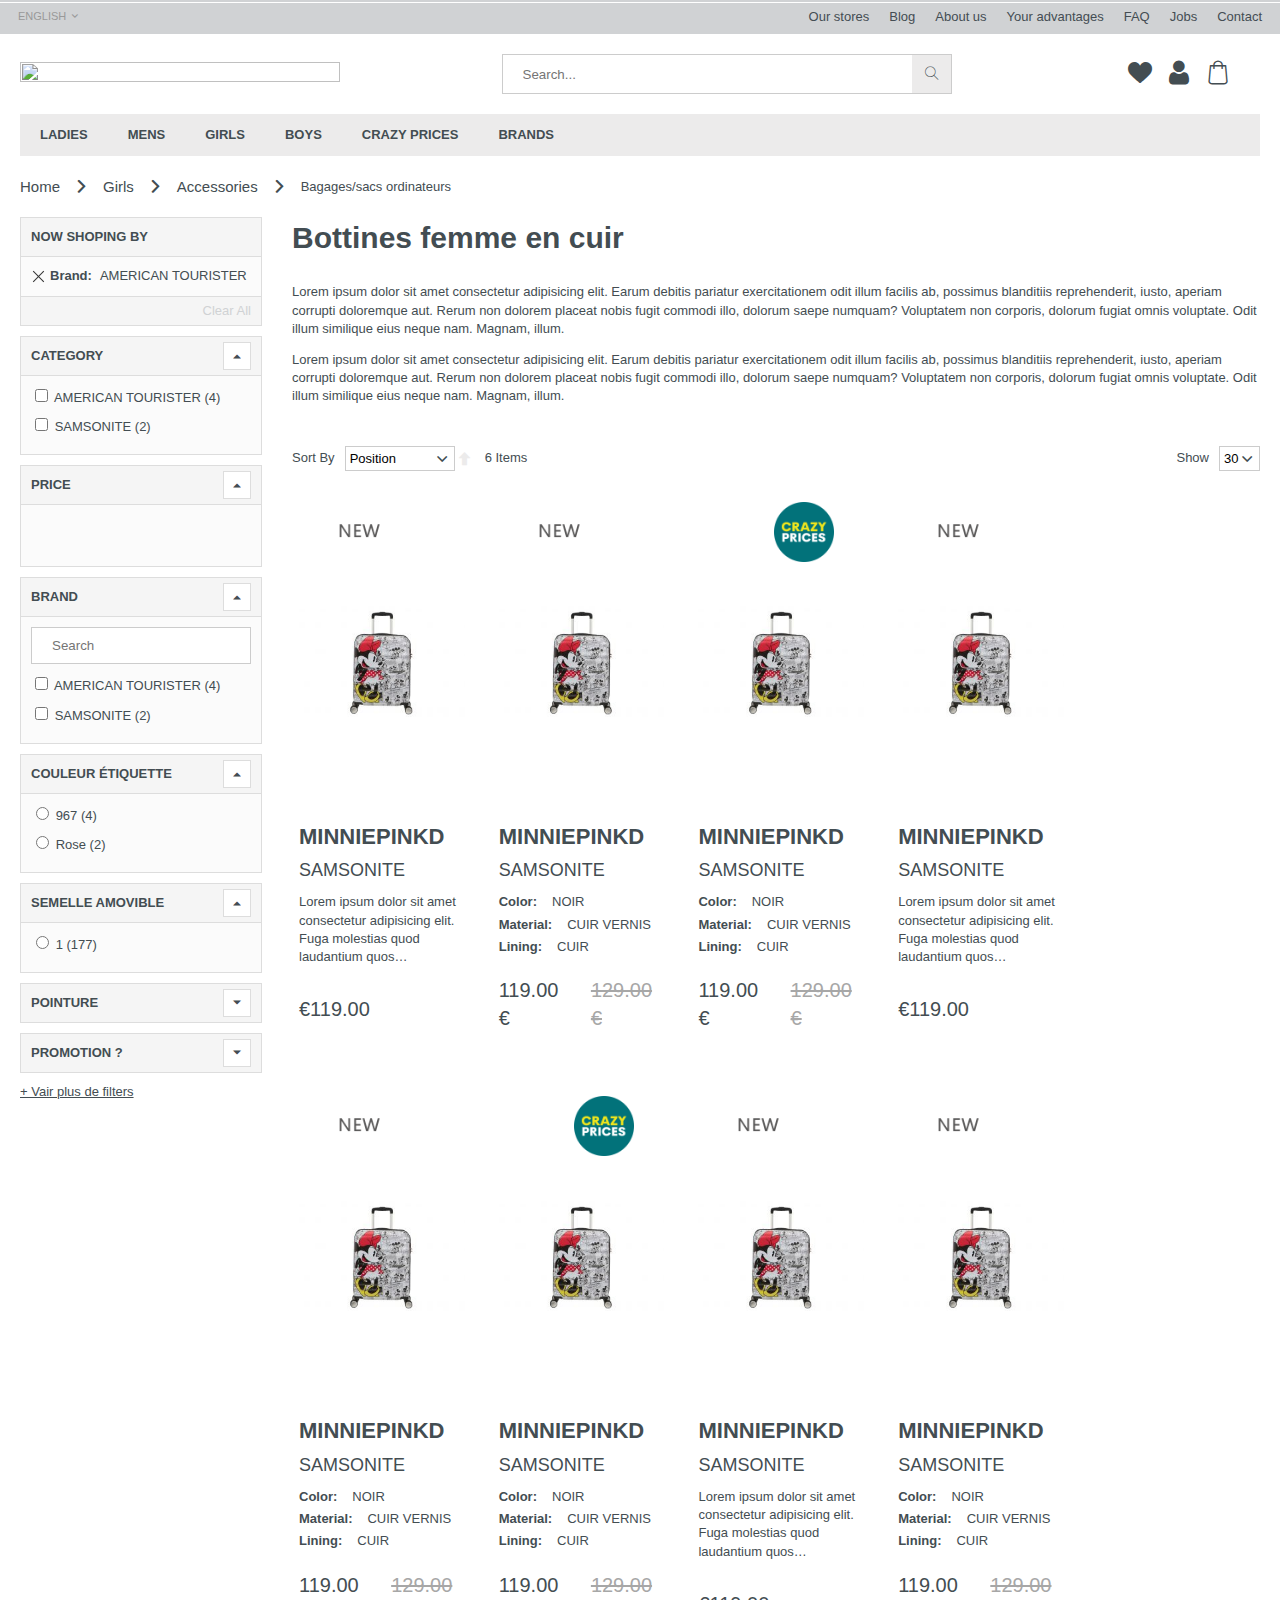
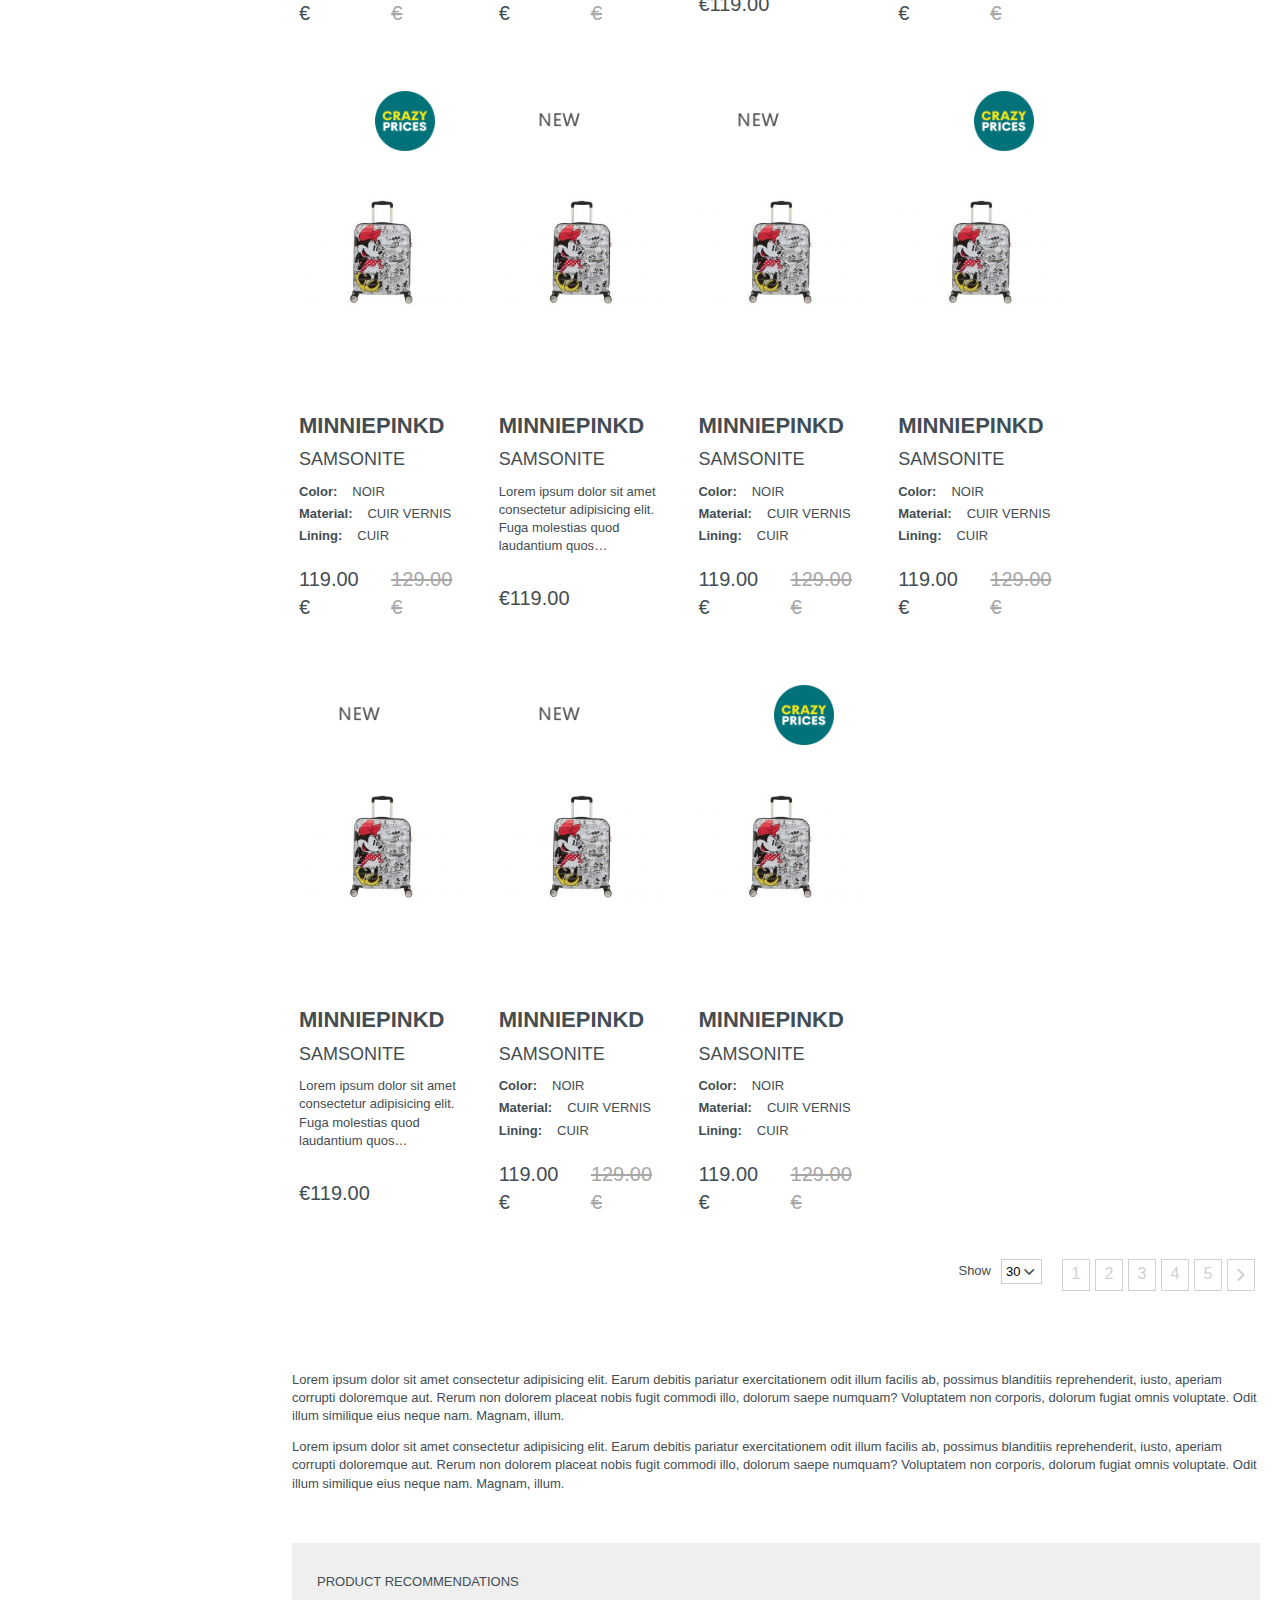
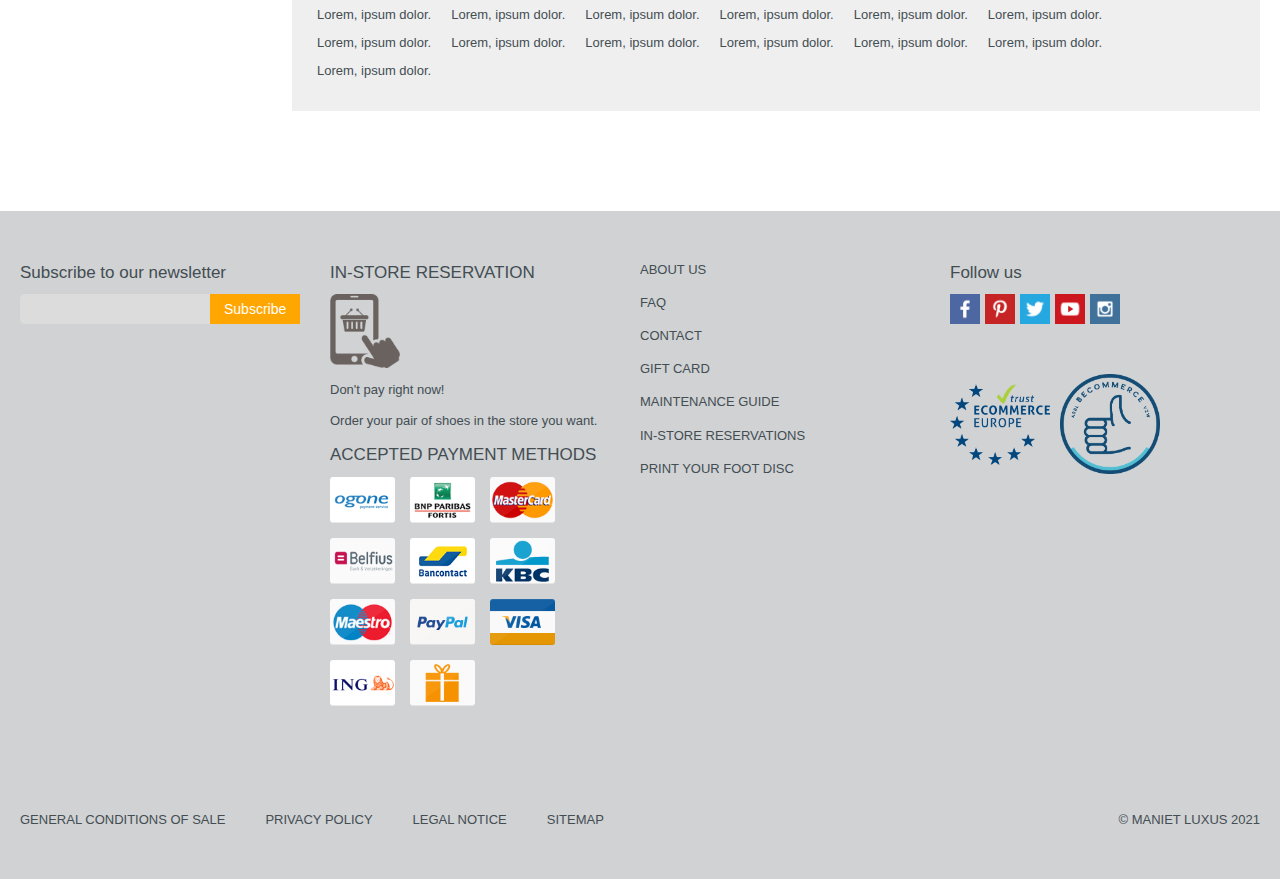
==== index.html @ 8f090c8d "desktop version" ====
<!DOCTYPE html>
<html lang="en">

<head>
  <meta charset="UTF-8">
  <meta name="description" content="">
  <!-- <link rel="apple-touch-icon" sizes="180x180" href="./img/apple-touch-icon.png">
  <link rel="icon" type="image/png" sizes="32x32" href="./img/favicon-32x32.png">
  <link rel="icon" type="image/png" sizes="16x16" href="./img/favicon-16x16.png"> -->
  <meta name="viewport" content="width=device-width, initial-scale=1.0">
  <link rel="stylesheet" href="css/precss.css">
  <link rel="stylesheet" href="css/main.css">

  <title>Maniet</title>
</head>

<body>


  <header class="header">
    <div class="header-top">
      <div class="lang">
        <a onclick="showLanguages()" class="lang-btn">English</a>
        <div class="lang-dropdown">
          <a class="lang-item" href="#">Français</a>
          <a class="lang-item" href="#">Nederlands</a>
        </div>
      </div>
      <ul class="header-menu">
        <li><a class="menu-link" href="#">Our stores</a></li>
        <li><a class="menu-link" href="#">Blog</a></li>
        <li><a class="menu-link" href="#">About us</a></li>
        <li><a class="menu-link" href="#">Your advantages</a></li>
        <li><a class="menu-link" href="#">FAQ</a></li>
        <li><a class="menu-link" href="#">Jobs</a></li>
        <li><a class="menu-link" href="#">Contact</a></li>
      </ul>
    </div>
    <div class="header-main">
      <a href="#" class="header-logo">
        <img src="./img/main-logo.svg" alt="">
      </a>
      <div class="header-search">
        <form action="">
          <div class="form-control">
            <input type="search" name="" id="" placeholder="Search...">
            <button type="submit">
              <i class="icon-search"></i>
            </button>
          </div>
        </form>
      </div>
      <div class="header-control">
        <a href="#" class="header-favourite">
          <i class="icon-heart"></i>
        </a>
        <a href="#" class="header-account">
          <i class="icon-user"></i>
        </a>
        <a href="#" class="header-cart">
          <i class="icon-cart"></i>
          <!-- <span class="cart-total">2</span> -->
        </a>
      </div>
    </div>
    <div class="header-bottom">
      <ul class="header-categories">
        <li><a class="categories-link" href="#">Ladies</a></li>
        <li><a class="categories-link" href="#">Mens</a></li>
        <li><a class="categories-link" href="#">girls</a></li>
        <li><a class="categories-link" href="#">boys</a></li>
        <li><a class="categories-link" href="#">crazy prices</a></li>
        <li><a class="categories-link" href="#">brands</a></li>
      </ul>
    </div>
  </header>


  <main>
    <nav class="breadcrumb-nav">
      <ul class="breadcrumb">
        <li class="breadcrumb-item"><a class="breadcrumb-link" href="#"><span>Home</span></a></li>
        <li class="breadcrumb-item"><a class="breadcrumb-link" href="#"><span>Girls</span></a></li>
        <li class="breadcrumb-item"><a class="breadcrumb-link" href="#"><span>Accessories</span></a></li>
        <li class="breadcrumb-item"> Bagages/sacs ordinateurs</li>
      </ul>
    </nav>
    <section class="main-content">
      <div class="sidebar">

        <div class="sidebar-item shoping-by-filter">
          <div class="sidebar-title">
            NOW SHOPING BY
          </div>
          <div class="sidebar-content">
            <div class="filter-control">
              <a href="#" class="filter-remove"></a>
              <span class="filter-brand">Brand:</span>
              <span class="filter-value">AMERICAN TOURISTER</span>
            </div>
          </div>
          <div class="filter-clear">
            <a href="#" class="clear-btn">Clear All</a>
          </div>
        </div>

        <div class="sidebar-item active">
          <div class="sidebar-title active">CATEGORY
            <button class="sidebar-toggle">
              <i class="icon-triangle"></i>
            </button>
          </div>
          <div class="sidebar-content">
            <ul class="filter-list">
              <li class="filter-item">
                <input type="checkbox" name="" id="filter-item-1">
                <label for="filter-item-1">AMERICAN TOURISTER
                  <span>(4)</span>
                </label>
              </li>
              <li class="filter-item">
                <input type="checkbox" name="" id="filter-item-2">
                <label for="filter-item-2">SAMSONITE
                  <span>(2)</span>
                </label>
              </li>
            </ul>
          </div>
        </div>

        <div class="sidebar-item active">
          <div class="sidebar-title active">PRICE
            <button class="sidebar-toggle">
              <i class="icon-triangle"></i>
            </button>
          </div>
          <div class="sidebar-content">
            <div id="slider-range"></div>
            <div class="slider-range-total">
              <input type="text" id="amount" readonly>
            </div>
          </div>
        </div>

        <div class="sidebar-item active">
          <div class="sidebar-title active">BRAND
            <button class="sidebar-toggle">
              <i class="icon-triangle"></i>
            </button>
          </div>
          <div class="sidebar-content">
            <div class="filter-search">
              <form action="">
                <input type="search" placeholder="Search">
              </form>
            </div>
            <ul class="filter-list">
              <li class="filter-item">
                <input type="checkbox" name="" id="filter-item-3">
                <label for="filter-item-3">AMERICAN TOURISTER
                  <span>(4)</span>
                </label>
              </li>
              <li class="filter-item">
                <input type="checkbox" name="" id="filter-item-4">
                <label for="filter-item-4">SAMSONITE
                  <span>(2)</span>
                </label>
              </li>
            </ul>
          </div>
        </div>

        <div class="sidebar-item active">
          <div class="sidebar-title active">COULEUR ÉTIQUETTE
            <button class="sidebar-toggle">
              <i class="icon-triangle"></i>
            </button>
          </div>
          <div class="sidebar-content">
            <ul class="filter-list">
              <li class="filter-item">
                <input type="radio" name="radio-group" id="radio-item-1">
                <label for="radio-item-1">967
                  <span>(4)</span>
                </label>
              </li>
              <li class="filter-item">
                <input type="radio" name="radio-group" id="radio-item-2">
                <label for="radio-item-2">Rose
                  <span>(2)</span>
                </label>
              </li>
            </ul>
          </div>
        </div>

        <div class="sidebar-item active">
          <div class="sidebar-title active">SEMELLE AMOVIBLE
            <button class="sidebar-toggle">
              <i class="icon-triangle"></i>
            </button>
          </div>
          <div class="sidebar-content">
            <ul class="filter-list">
              <li class="filter-item">
                <input type="radio" name="radio-group" id="radio-item-3">
                <label for="radio-item-3">1
                  <span>(177)</span>
                </label>
              </li>
            </ul>
          </div>
        </div>
        <div class="sidebar-item">
          <div class="sidebar-title">POINTURE
            <button class="sidebar-toggle">
              <i class="icon-triangle"></i>
            </button>
          </div>
          <div class="sidebar-content">
            <ul class="filter-list">
              <li class="filter-item">
                <input type="radio" name="radio-group" id="radio-item-4">
                <label for="radio-item-4">1
                  <span>(177)</span>
                </label>
              </li>
            </ul>
          </div>
        </div>
        <div class="sidebar-item">
          <div class="sidebar-title">PROMOTION ?
            <button class="sidebar-toggle">
              <i class="icon-triangle"></i>
            </button>
          </div>
          <div class="sidebar-content">
            <ul class="filter-list">
              <li class="filter-item">
                <input type="radio" name="radio-group" id="radio-item-5">
                <label for="radio-item-5">YES
                  <span>(999)</span>
                </label>
              </li>
            </ul>
          </div>
        </div>
        <a href="#" class="more-filters">
          + Vair plus de filters
        </a>
      </div>

      <div class="products">
        <div class="products-text">
          <h1>
            Bottines femme en cuir
          </h1>
          <p>
            Lorem ipsum dolor sit amet consectetur adipisicing elit. Earum debitis pariatur exercitationem odit illum
            facilis ab, possimus blanditiis reprehenderit, iusto, aperiam corrupti doloremque aut. Rerum non dolorem
            placeat nobis fugit commodi illo, dolorum saepe numquam? Voluptatem non corporis, dolorum fugiat omnis
            voluptate. Odit illum similique eius neque nam. Magnam, illum.
          </p>
          <p>
            Lorem ipsum dolor sit amet consectetur adipisicing elit. Earum debitis pariatur exercitationem odit illum
            facilis ab, possimus blanditiis reprehenderit, iusto, aperiam corrupti doloremque aut. Rerum non dolorem
            placeat nobis fugit commodi illo, dolorum saepe numquam? Voluptatem non corporis, dolorum fugiat omnis
            voluptate. Odit illum similique eius neque nam. Magnam, illum.
          </p>
        </div>
        <div class="products-filters">
          <div class="sort-by-title">
            <span>Sort By</span>
            <div class="select-wrapper">
              <select>
                <option value="position">Position</option>
                <option value="product-name">Product Name</option>
                <option value="price">Price</option>
              </select>
            </div>
            <a href="#" class="sort-by-arrow">
              <i class="icon-sort-arrow"></i>
            </a>
            <!-- <a href="#" class="sort-by-arrow active">
              <i class="icon-sort-arrow"></i>
            </a> -->
            <span>6 Items</span>
          </div>
          <div class="sort-by-number">
            <span>Show</span>
            <div class="select-wrapper">
              <select>
                <option value="30">30</option>
                <option value="60">60</option>
                <option value="90">90</option>
              </select>
            </div>
          </div>
        </div>
        <div class="row product-list">
          <a href="#" class="product-item">
            <div class="product-main">
              <div class="product-badge badge-new">
                <img src="./img/badge-new.png" alt="">
              </div>
              <div class="product-image">
                <img src="./img/product-item-image.jpeg" alt="">
              </div>
              <div class="product-title">MINNIEPINKD</div>
              <div class="product-subtitle">SAMSONITE</div>
              <div class="product-description">Lorem ipsum dolor sit amet consectetur adipisicing elit. Fuga molestias
                quod laudantium quos reprehenderit quia, atque cum nihil nesciunt sit?</div>
            </div>
            <div class="product-price">
              <div class="new-price">€119.00</div>
              <div class="old-price"></div>
            </div>
            <div class="product-options">
              <div class="product-sizes">
                <div class="sizes-title">
                  Size
                </div>
                <ul class="sizes-list">
                  <li>36</li>
                  <li>37</li>
                  <li>38</li>
                  <li>39</li>
                  <li>40</li>
                  <li>41</li>
                </ul>
              </div>
            </div>
          </a>
          <a href="#" class="product-item">
            <div class="product-main">
              <div class="product-badge badge-new">
                <img src="./img/badge-new.png" alt="">
              </div>
              <div class="product-image">
                <img src="./img/product-item-image.jpeg" alt="">
              </div>
              <div class="product-title">MINNIEPINKD</div>
              <div class="product-subtitle">SAMSONITE</div>
              <div class="product-parameters">
                <div class="parameter-item">
                  <div class="key">Color:</div>
                  <div class="value">NOIR</div>
                </div>
                <div class="parameter-item">
                  <div class="key">Material:</div>
                  <div class="value">CUIR VERNIS</div>
                </div>
                <div class="parameter-item">
                  <div class="key">Lining:</div>
                  <div class="value">CUIR</div>
                </div>
              </div>
            </div>
            <div class="product-price">
              <div class="new-price">119.00 <span>€</span></div>
              <div class="old-price">129.00 <span>€</span></div>
            </div>
            <div class="product-options">
              <div class="product-sizes">
                <div class="sizes-title">
                  Size
                </div>
                <ul class="sizes-list">
                  <li>36</li>
                  <li>37</li>
                  <li>38</li>
                  <li>39</li>
                  <li>40</li>
                  <li>41</li>
                </ul>
              </div>
            </div>
          </a>
          <a href="#" class="product-item">
            <div class="product-main">
              <div class="product-badge badge-crazy-prices">
                <img src="./img/badge-crazy-prices.png" alt="">
              </div>
              <div class="product-image">
                <img src="./img/product-item-image.jpeg" alt="">
              </div>
              <div class="product-title">MINNIEPINKD</div>
              <div class="product-subtitle">SAMSONITE</div>
              <div class="product-parameters">
                <div class="parameter-item">
                  <div class="key">Color:</div>
                  <div class="value">NOIR</div>
                </div>
                <div class="parameter-item">
                  <div class="key">Material:</div>
                  <div class="value">CUIR VERNIS</div>
                </div>
                <div class="parameter-item">
                  <div class="key">Lining:</div>
                  <div class="value">CUIR</div>
                </div>
              </div>
            </div>
            <div class="product-price">
              <div class="new-price">119.00 <span>€</span></div>
              <div class="old-price">129.00 <span>€</span></div>
            </div>
            <div class="product-options">
              <div class="product-sizes">
                <div class="sizes-title">
                  Size
                </div>
                <ul class="sizes-list">
                  <li>36</li>
                  <li>37</li>
                  <li>38</li>
                  <li>39</li>
                  <li>40</li>
                  <li>41</li>
                </ul>
              </div>
            </div>
          </a>
          <a href="#" class="product-item">
            <div class="product-main">
              <div class="product-badge badge-new">
                <img src="./img/badge-new.png" alt="">
              </div>
              <div class="product-image">
                <img src="./img/product-item-image.jpeg" alt="">
              </div>
              <div class="product-title">MINNIEPINKD</div>
              <div class="product-subtitle">SAMSONITE</div>
              <div class="product-description">Lorem ipsum dolor sit amet consectetur adipisicing elit. Fuga molestias
                quod laudantium quos reprehenderit quia, atque cum nihil nesciunt sit?</div>
            </div>
            <div class="product-price">
              <div class="new-price">€119.00</div>
              <div class="old-price"></div>
            </div>
            <div class="product-options">
              <div class="product-sizes">
                <div class="sizes-title">
                  Size
                </div>
                <ul class="sizes-list">
                  <li>36</li>
                  <li>37</li>
                  <li>38</li>
                  <li>39</li>
                  <li>40</li>
                  <li>41</li>
                </ul>
              </div>
            </div>
          </a>
          <a href="#" class="product-item">
            <div class="product-main">
              <div class="product-badge badge-new">
                <img src="./img/badge-new.png" alt="">
              </div>
              <div class="product-image">
                <img src="./img/product-item-image.jpeg" alt="">
              </div>
              <div class="product-title">MINNIEPINKD</div>
              <div class="product-subtitle">SAMSONITE</div>
              <div class="product-parameters">
                <div class="parameter-item">
                  <div class="key">Color:</div>
                  <div class="value">NOIR</div>
                </div>
                <div class="parameter-item">
                  <div class="key">Material:</div>
                  <div class="value">CUIR VERNIS</div>
                </div>
                <div class="parameter-item">
                  <div class="key">Lining:</div>
                  <div class="value">CUIR</div>
                </div>
              </div>
            </div>
            <div class="product-price">
              <div class="new-price">119.00 <span>€</span></div>
              <div class="old-price">129.00 <span>€</span></div>
            </div>
            <div class="product-options">
              <div class="product-sizes">
                <div class="sizes-title">
                  Size
                </div>
                <ul class="sizes-list">
                  <li>36</li>
                  <li>37</li>
                  <li>38</li>
                  <li>39</li>
                  <li>40</li>
                  <li>41</li>
                </ul>
              </div>
            </div>
          </a>
          <a href="#" class="product-item">
            <div class="product-main">
              <div class="product-badge badge-crazy-prices">
                <img src="./img/badge-crazy-prices.png" alt="">
              </div>
              <div class="product-image">
                <img src="./img/product-item-image.jpeg" alt="">
              </div>
              <div class="product-title">MINNIEPINKD</div>
              <div class="product-subtitle">SAMSONITE</div>
              <div class="product-parameters">
                <div class="parameter-item">
                  <div class="key">Color:</div>
                  <div class="value">NOIR</div>
                </div>
                <div class="parameter-item">
                  <div class="key">Material:</div>
                  <div class="value">CUIR VERNIS</div>
                </div>
                <div class="parameter-item">
                  <div class="key">Lining:</div>
                  <div class="value">CUIR</div>
                </div>
              </div>
            </div>
            <div class="product-price">
              <div class="new-price">119.00 <span>€</span></div>
              <div class="old-price">129.00 <span>€</span></div>
            </div>
            <div class="product-options">
              <div class="product-sizes">
                <div class="sizes-title">
                  Size
                </div>
                <ul class="sizes-list">
                  <li>36</li>
                  <li>37</li>
                  <li>38</li>
                  <li>39</li>
                  <li>40</li>
                  <li>41</li>
                </ul>
              </div>
            </div>
          </a>
          <a href="#" class="product-item">
            <div class="product-main">
              <div class="product-badge badge-new">
                <img src="./img/badge-new.png" alt="">
              </div>
              <div class="product-image">
                <img src="./img/product-item-image.jpeg" alt="">
              </div>
              <div class="product-title">MINNIEPINKD</div>
              <div class="product-subtitle">SAMSONITE</div>
              <div class="product-description">Lorem ipsum dolor sit amet consectetur adipisicing elit. Fuga molestias
                quod laudantium quos reprehenderit quia, atque cum nihil nesciunt sit?</div>
            </div>
            <div class="product-price">
              <div class="new-price">€119.00</div>
              <div class="old-price"></div>
            </div>
            <div class="product-options">
              <div class="product-sizes">
                <div class="sizes-title">
                  Size
                </div>
                <ul class="sizes-list">
                  <li>36</li>
                  <li>37</li>
                  <li>38</li>
                  <li>39</li>
                  <li>40</li>
                  <li>41</li>
                </ul>
              </div>
            </div>
          </a>
          <a href="#" class="product-item">
            <div class="product-main">
              <div class="product-badge badge-new">
                <img src="./img/badge-new.png" alt="">
              </div>
              <div class="product-image">
                <img src="./img/product-item-image.jpeg" alt="">
              </div>
              <div class="product-title">MINNIEPINKD</div>
              <div class="product-subtitle">SAMSONITE</div>
              <div class="product-parameters">
                <div class="parameter-item">
                  <div class="key">Color:</div>
                  <div class="value">NOIR</div>
                </div>
                <div class="parameter-item">
                  <div class="key">Material:</div>
                  <div class="value">CUIR VERNIS</div>
                </div>
                <div class="parameter-item">
                  <div class="key">Lining:</div>
                  <div class="value">CUIR</div>
                </div>
              </div>
            </div>
            <div class="product-price">
              <div class="new-price">119.00 <span>€</span></div>
              <div class="old-price">129.00 <span>€</span></div>
            </div>
            <div class="product-options">
              <div class="product-sizes">
                <div class="sizes-title">
                  Size
                </div>
                <ul class="sizes-list">
                  <li>36</li>
                  <li>37</li>
                  <li>38</li>
                  <li>39</li>
                  <li>40</li>
                  <li>41</li>
                </ul>
              </div>
            </div>
          </a>
          <a href="#" class="product-item">
            <div class="product-main">
              <div class="product-badge badge-crazy-prices">
                <img src="./img/badge-crazy-prices.png" alt="">
              </div>
              <div class="product-image">
                <img src="./img/product-item-image.jpeg" alt="">
              </div>
              <div class="product-title">MINNIEPINKD</div>
              <div class="product-subtitle">SAMSONITE</div>
              <div class="product-parameters">
                <div class="parameter-item">
                  <div class="key">Color:</div>
                  <div class="value">NOIR</div>
                </div>
                <div class="parameter-item">
                  <div class="key">Material:</div>
                  <div class="value">CUIR VERNIS</div>
                </div>
                <div class="parameter-item">
                  <div class="key">Lining:</div>
                  <div class="value">CUIR</div>
                </div>
              </div>
            </div>
            <div class="product-price">
              <div class="new-price">119.00 <span>€</span></div>
              <div class="old-price">129.00 <span>€</span></div>
            </div>
            <div class="product-options">
              <div class="product-sizes">
                <div class="sizes-title">
                  Size
                </div>
                <ul class="sizes-list">
                  <li>36</li>
                  <li>37</li>
                  <li>38</li>
                  <li>39</li>
                  <li>40</li>
                  <li>41</li>
                </ul>
              </div>
            </div>
          </a>
          <a href="#" class="product-item">
            <div class="product-main">
              <div class="product-badge badge-new">
                <img src="./img/badge-new.png" alt="">
              </div>
              <div class="product-image">
                <img src="./img/product-item-image.jpeg" alt="">
              </div>
              <div class="product-title">MINNIEPINKD</div>
              <div class="product-subtitle">SAMSONITE</div>
              <div class="product-description">Lorem ipsum dolor sit amet consectetur adipisicing elit. Fuga molestias
                quod laudantium quos reprehenderit quia, atque cum nihil nesciunt sit?</div>
            </div>
            <div class="product-price">
              <div class="new-price">€119.00</div>
              <div class="old-price"></div>
            </div>
            <div class="product-options">
              <div class="product-sizes">
                <div class="sizes-title">
                  Size
                </div>
                <ul class="sizes-list">
                  <li>36</li>
                  <li>37</li>
                  <li>38</li>
                  <li>39</li>
                  <li>40</li>
                  <li>41</li>
                </ul>
              </div>
            </div>
          </a>
          <a href="#" class="product-item">
            <div class="product-main">
              <div class="product-badge badge-new">
                <img src="./img/badge-new.png" alt="">
              </div>
              <div class="product-image">
                <img src="./img/product-item-image.jpeg" alt="">
              </div>
              <div class="product-title">MINNIEPINKD</div>
              <div class="product-subtitle">SAMSONITE</div>
              <div class="product-parameters">
                <div class="parameter-item">
                  <div class="key">Color:</div>
                  <div class="value">NOIR</div>
                </div>
                <div class="parameter-item">
                  <div class="key">Material:</div>
                  <div class="value">CUIR VERNIS</div>
                </div>
                <div class="parameter-item">
                  <div class="key">Lining:</div>
                  <div class="value">CUIR</div>
                </div>
              </div>
            </div>
            <div class="product-price">
              <div class="new-price">119.00 <span>€</span></div>
              <div class="old-price">129.00 <span>€</span></div>
            </div>
            <div class="product-options">
              <div class="product-sizes">
                <div class="sizes-title">
                  Size
                </div>
                <ul class="sizes-list">
                  <li>36</li>
                  <li>37</li>
                  <li>38</li>
                  <li>39</li>
                  <li>40</li>
                  <li>41</li>
                </ul>
              </div>
            </div>
          </a>
          <a href="#" class="product-item">
            <div class="product-main">
              <div class="product-badge badge-crazy-prices">
                <img src="./img/badge-crazy-prices.png" alt="">
              </div>
              <div class="product-image">
                <img src="./img/product-item-image.jpeg" alt="">
              </div>
              <div class="product-title">MINNIEPINKD</div>
              <div class="product-subtitle">SAMSONITE</div>
              <div class="product-parameters">
                <div class="parameter-item">
                  <div class="key">Color:</div>
                  <div class="value">NOIR</div>
                </div>
                <div class="parameter-item">
                  <div class="key">Material:</div>
                  <div class="value">CUIR VERNIS</div>
                </div>
                <div class="parameter-item">
                  <div class="key">Lining:</div>
                  <div class="value">CUIR</div>
                </div>
              </div>
            </div>
            <div class="product-price">
              <div class="new-price">119.00 <span>€</span></div>
              <div class="old-price">129.00 <span>€</span></div>
            </div>
            <div class="product-options">
              <div class="product-sizes">
                <div class="sizes-title">
                  Size
                </div>
                <ul class="sizes-list">
                  <li>36</li>
                  <li>37</li>
                  <li>38</li>
                  <li>39</li>
                  <li>40</li>
                  <li>41</li>
                </ul>
              </div>
            </div>
          </a>
          <a href="#" class="product-item">
            <div class="product-main">
              <div class="product-badge badge-new">
                <img src="./img/badge-new.png" alt="">
              </div>
              <div class="product-image">
                <img src="./img/product-item-image.jpeg" alt="">
              </div>
              <div class="product-title">MINNIEPINKD</div>
              <div class="product-subtitle">SAMSONITE</div>
              <div class="product-description">Lorem ipsum dolor sit amet consectetur adipisicing elit. Fuga molestias
                quod laudantium quos reprehenderit quia, atque cum nihil nesciunt sit?</div>
            </div>
            <div class="product-price">
              <div class="new-price">€119.00</div>
              <div class="old-price"></div>
            </div>
            <div class="product-options">
              <div class="product-sizes">
                <div class="sizes-title">
                  Size
                </div>
                <ul class="sizes-list">
                  <li>36</li>
                  <li>37</li>
                  <li>38</li>
                  <li>39</li>
                  <li>40</li>
                  <li>41</li>
                </ul>
              </div>
            </div>
          </a>
          <a href="#" class="product-item">
            <div class="product-main">
              <div class="product-badge badge-new">
                <img src="./img/badge-new.png" alt="">
              </div>
              <div class="product-image">
                <img src="./img/product-item-image.jpeg" alt="">
              </div>
              <div class="product-title">MINNIEPINKD</div>
              <div class="product-subtitle">SAMSONITE</div>
              <div class="product-parameters">
                <div class="parameter-item">
                  <div class="key">Color:</div>
                  <div class="value">NOIR</div>
                </div>
                <div class="parameter-item">
                  <div class="key">Material:</div>
                  <div class="value">CUIR VERNIS</div>
                </div>
                <div class="parameter-item">
                  <div class="key">Lining:</div>
                  <div class="value">CUIR</div>
                </div>
              </div>
            </div>
            <div class="product-price">
              <div class="new-price">119.00 <span>€</span></div>
              <div class="old-price">129.00 <span>€</span></div>
            </div>
            <div class="product-options">
              <div class="product-sizes">
                <div class="sizes-title">
                  Size
                </div>
                <ul class="sizes-list">
                  <li>36</li>
                  <li>37</li>
                  <li>38</li>
                  <li>39</li>
                  <li>40</li>
                  <li>41</li>
                </ul>
              </div>
            </div>
          </a>
          <a href="#" class="product-item">
            <div class="product-main">
              <div class="product-badge badge-crazy-prices">
                <img src="./img/badge-crazy-prices.png" alt="">
              </div>
              <div class="product-image">
                <img src="./img/product-item-image.jpeg" alt="">
              </div>
              <div class="product-title">MINNIEPINKD</div>
              <div class="product-subtitle">SAMSONITE</div>
              <div class="product-parameters">
                <div class="parameter-item">
                  <div class="key">Color:</div>
                  <div class="value">NOIR</div>
                </div>
                <div class="parameter-item">
                  <div class="key">Material:</div>
                  <div class="value">CUIR VERNIS</div>
                </div>
                <div class="parameter-item">
                  <div class="key">Lining:</div>
                  <div class="value">CUIR</div>
                </div>
              </div>
            </div>
            <div class="product-price">
              <div class="new-price">119.00 <span>€</span></div>
              <div class="old-price">129.00 <span>€</span></div>
            </div>
            <div class="product-options">
              <div class="product-sizes">
                <div class="sizes-title">
                  Size
                </div>
                <ul class="sizes-list">
                  <li>36</li>
                  <li>37</li>
                  <li>38</li>
                  <li>39</li>
                  <li>40</li>
                  <li>41</li>
                </ul>
              </div>
            </div>
          </a>
        </div>
        <div class="product-pagination">
          <div class="sort-by-number">
            <span>Show</span>
            <div class="select-wrapper">
              <select>
                <option value="30">30</option>
                <option value="60">60</option>
                <option value="90">90</option>
              </select>
            </div>
          </div>
          <div class="pagination">
            <div class="page-number">1</div>
            <div class="page-number">2</div>
            <div class="page-number">3</div>
            <div class="page-number">4</div>
            <div class="page-number">5</div>
            <div class="page-number page-next"><i class="icon-arrow"></i></div>
          </div>
        </div>
        <div class="products-text">
          <p>
            Lorem ipsum dolor sit amet consectetur adipisicing elit. Earum debitis pariatur exercitationem odit illum
            facilis ab, possimus blanditiis reprehenderit, iusto, aperiam corrupti doloremque aut. Rerum non dolorem
            placeat nobis fugit commodi illo, dolorum saepe numquam? Voluptatem non corporis, dolorum fugiat omnis
            voluptate. Odit illum similique eius neque nam. Magnam, illum.
          </p>
          <p>
            Lorem ipsum dolor sit amet consectetur adipisicing elit. Earum debitis pariatur exercitationem odit illum
            facilis ab, possimus blanditiis reprehenderit, iusto, aperiam corrupti doloremque aut. Rerum non dolorem
            placeat nobis fugit commodi illo, dolorum saepe numquam? Voluptatem non corporis, dolorum fugiat omnis
            voluptate. Odit illum similique eius neque nam. Magnam, illum.
          </p>
        </div>
        <div class="recommendations">
          <span class="recommendations-title">PRODUCT RECOMMENDATIONS</span>
          <ul class="recommendations-list">
            <li><a class="recommendations-link" href="#">Lorem, ipsum dolor.</a></li>
            <li><a class="recommendations-link" href="#">Lorem, ipsum dolor.</a></li>
            <li><a class="recommendations-link" href="#">Lorem, ipsum dolor.</a></li>
            <li><a class="recommendations-link" href="#">Lorem, ipsum dolor.</a></li>
            <li><a class="recommendations-link" href="#">Lorem, ipsum dolor.</a></li>
            <li><a class="recommendations-link" href="#">Lorem, ipsum dolor.</a></li>
            <li><a class="recommendations-link" href="#">Lorem, ipsum dolor.</a></li>
            <li><a class="recommendations-link" href="#">Lorem, ipsum dolor.</a></li>
            <li><a class="recommendations-link" href="#">Lorem, ipsum dolor.</a></li>
            <li><a class="recommendations-link" href="#">Lorem, ipsum dolor.</a></li>
            <li><a class="recommendations-link" href="#">Lorem, ipsum dolor.</a></li>
            <li><a class="recommendations-link" href="#">Lorem, ipsum dolor.</a></li>
            <li><a class="recommendations-link" href="#">Lorem, ipsum dolor.</a></li>
          </ul>
        </div>
      </div>
    </section>
  </main>



  <footer class="footer">
    <div class="row">
      <div class="footer-column">
        <div class="footer-title">Subscribe to our newsletter</div>
        <form action="">
          <div class="newsletter form-group">
            <input type="email" name="newsletter" required>
            <button type="submit">Subscribe</button>
          </div>
        </form>
      </div>
      <div class="footer-column">
        <div class="footer-title">IN-STORE RESERVATION</div>
        <div class="footer-payment">
          <div class="icon-phone">
            <img src="img/collect.png" alt="">
          </div>
          <p>Don't pay right now! </p>
          <p>Order your pair of shoes in the store you want.</p>
          <div class="footer-title">ACCEPTED PAYMENT METHODS</div>
          <div class="payment-icons">
            <img src="./img/ogone.png" alt="">
            <img src="./img/bnp.png" alt="">
            <img src="./img/mastercard.png" alt="">
            <img src="./img/belfius.png" alt="">
            <img src="./img/bankcontact.png" alt="">
            <img src="./img/kbc.png" alt="">
            <img src="./img/maestro.png" alt="">
            <img src="./img/paypal.png" alt="">
            <img src="./img/visa.png" alt="">
            <img src="./img/ing.png" alt="">
            <img src="./img/giftcard.png" alt="">
          </div>
        </div>
      </div>
      <div class="footer-column">
        <ul class="footer-list">
          <li><a href="#" class="footer-link">ABOUT US</a></li>
          <li><a href="#" class="footer-link">FAQ</a></li>
          <li><a href="#" class="footer-link">CONTACT</a></li>
          <li><a href="#" class="footer-link">GIFT CARD</a></li>
          <li><a href="#" class="footer-link">MAINTENANCE GUIDE</a></li>
          <li><a href="#" class="footer-link">IN-STORE RESERVATIONS</a></li>
          <li><a href="#" class="footer-link">PRINT YOUR FOOT DISC</a></li>
        </ul>
      </div>
      <div class="footer-column">
        <div class="footer-title">Follow us</div>
        <div class="social-icons">
          <a class="social-link" href="#" target="_blank"><img src="./img/facebook-maniet.png" alt=""></a>
          <a class="social-link" href="#" target="_blank"><img src="./img/pinterest-maniet.png" alt=""></a>
          <a class="social-link" href="#" target="_blank"><img src="./img/twitter-maniet.png" alt=""></a>
          <a class="social-link" href="#" target="_blank"><img src="./img/youtube-maniet.png" alt=""></a>
          <a class="social-link" href="#" target="_blank"><img src="./img/instagram-maniet.png" alt=""></a>
        </div>
        <div class="social-awards">
          <a class="social-awards__link" href="#" target="_blank"><img src="./img/ecommerce_europe.png" alt=""></a>
          <a class="social-awards__link" href="#" target="_blank"><img src="./img/becommerce.png" alt=""></a>
        </div>
      </div>
    </div>
    <div class="row footer-bottom">
      <ul class="footer-nav">
        <li><a class="footer-nav__link" href="#">GENERAL CONDITIONS OF SALE</a></li>
        <li><a class="footer-nav__link" href="#">PRIVACY POLICY</a></li>
        <li><a class="footer-nav__link" href="#">LEGAL NOTICE</a></li>
        <li><a class="footer-nav__link" href="#">SITEMAP</a></li>
      </ul>
      <div class="footer-copyright">
        © MANIET LUXUS 2021
      </div>
    </div>
  </footer>

  <script src="./js/jquery.min.js"></script>
  <script src="./js/jquery-ui.min.js"></script>
  <script src="./js/main.js"></script>

</body>

</html>
---- css/precss.css ----
@font-face {
  font-family: 'icomoon';
  src: url("../fonts/icomoon.eot?dk6usu");
  src: url("../fonts/icomoon.eot?dk6usu#iefix") format("embedded-opentype"), url("../fonts/icomoon.ttf?dk6usu") format("truetype"), url("../fonts/icomoon.woff?dk6usu") format("woff"), url("../fonts/icomoon.svg?dk6usu#icomoon") format("svg");
  font-weight: normal;
  font-style: normal;
  font-display: block;
}

[class^="icon-"], [class*=" icon-"] {
  /* use !important to prevent issues with browser extensions that change fonts */
  font-family: 'icomoon' !important;
  speak: never;
  font-style: normal;
  font-weight: normal;
  font-variant: normal;
  text-transform: none;
  line-height: 1;
  /* Better Font Rendering =========== */
  -webkit-font-smoothing: antialiased;
  -moz-osx-font-smoothing: grayscale;
}

.icon-triangle:before {
  content: "\e905";
}

.icon-sort-arrow:before {
  content: "\e906";
}

.icon-search:before {
  content: "\e904";
}

.icon-arrow:before {
  content: "\e900";
}

.icon-heart:before {
  content: "\e901";
}

.icon-cart:before {
  content: "\e902";
}

.icon-user:before {
  content: "\e903";
}

.header .lang.show .lang-dropdown {
  opacity: 1;
  visibility: visible;
}

.header .lang.show .lang-btn:after {
  transform: rotate(-90deg);
}

.header .lang-btn {
  display: flex;
  align-items: flex-start;
}

.header .lang-btn:after {
  font-family: "icomoon" !important;
  content: "\e900";
  transform: rotate(90deg);
  width: 18px;
  height: 14px;
  display: flex;
  align-items: center;
  justify-content: center;
}

.header .lang-dropdown {
  opacity: 0;
  visibility: hidden;
  position: absolute;
  width: 150px;
  top: 28px;
  left: 10px;
  z-index: 1;
}

.header .lang-item {
  padding: 6px 10px;
}

.header-top {
  display: flex;
  justify-content: space-between;
  align-items: center;
  padding: 8px 18px;
}

.header-main {
  display: flex;
  justify-content: space-between;
  align-items: center;
  padding: 20px 0;
  margin: 0 20px;
}

.header-logo {
  width: 320px;
  display: flex;
}

.header-logo img {
  display: block;
  width: 100%;
  height: 100%;
  object-fit: contain;
}

.header-bottom {
  margin: 0 20px;
}

.header-menu {
  display: flex;
  list-style: none;
}

.header-menu li {
  padding-left: 20px;
}

.header-search .form-control {
  position: relative;
  width: 450px;
}

.header-search input {
  padding: 10px 50px 10px 20px;
  width: 100%;
  height: 40px;
}

.header-search button {
  position: absolute;
  right: 0;
  top: 0;
  height: 100%;
  width: 40px;
}

.header-control {
  display: flex;
  align-items: center;
  margin-right: 30px;
}

.header-cart {
  position: relative;
}

.header-cart .cart-total {
  position: absolute;
  top: -5px;
  right: -5px;
}

.header-favourite, .header-account, .header-cart {
  margin-left: 15px;
  text-decoration: none;
}

.header-categories {
  display: flex;
  list-style: none;
}

.header-categories .categories-link {
  padding: 12px 20px;
  display: block;
}

main {
  padding: 0 20px;
}

.breadcrumb {
  display: flex;
  list-style: none;
}

.breadcrumb-nav {
  margin: 20px 0;
}

.breadcrumb-item {
  margin-right: 15px;
  display: flex;
  align-items: center;
}

.breadcrumb-item:last-child:after {
  display: none;
}

.breadcrumb-item:after {
  font-family: 'icomoon';
  content: "\e900";
  display: block;
  color: #434d52;
  margin-left: 15px;
}

.breadcrumb-link {
  display: flex;
  align-items: center;
  color: inherit;
}

.sidebar {
  width: 20%;
  margin-right: 15px;
}

.products {
  width: 80%;
  margin-left: 15px;
}

.main-content {
  margin-bottom: 100px;
  display: flex;
}

.sidebar-item {
  margin-bottom: 10px;
}

.sidebar-item.active .sidebar-content {
  display: block;
}

.sidebar-title {
  padding: 4px 10px;
  display: flex;
  justify-content: space-between;
  height: 40px;
  align-items: center;
}

.sidebar-title.active button i {
  transform: rotate(-180deg);
}

.sidebar-toggle {
  display: flex;
  align-items: center;
  justify-content: center;
  height: 28px;
  width: 28px;
}

.sidebar-content {
  padding: 10px;
  display: none;
}

.sidebar-content .filter-control {
  display: flex;
  align-items: center;
}

.sidebar-content .filter-remove {
  display: flex;
  width: 15px;
  height: 15px;
  position: relative;
}

.sidebar-content .filter-remove:before, .sidebar-content .filter-remove:after {
  content: '';
  width: 15px;
  height: 1px;
  display: block;
  background: #333333;
  position: absolute;
  top: calc(50% - .5px);
  left: calc(50% - 7.5px);
}

.sidebar-content .filter-remove:before {
  transform: rotate(-135deg);
}

.sidebar-content .filter-remove:after {
  transform: rotate(-45deg);
}

.sidebar-content .filter-brand {
  margin: 0 8px 0 4px;
}

.shoping-by-filter .sidebar-title {
  pointer-events: none;
}

.shoping-by-filter .sidebar-content {
  display: block;
}

.filter-clear {
  padding: 5px 10px;
  display: flex;
  justify-content: flex-end;
}

#slider-range {
  margin: 15px;
}

.slider-range-total input {
  width: 100%;
  margin-top: 8px;
}

.filter-list {
  max-height: 300px;
  overflow-y: auto;
}

.filter-list li {
  margin-bottom: 8px;
}

.filter-search input {
  padding: 10px 50px 10px 20px;
  width: 100%;
  margin-bottom: 10px;
}

.products h1 {
  margin-bottom: 24px;
}

.products-filters {
  margin-top: 40px;
  display: flex;
  justify-content: space-between;
  align-items: center;
}

.sort-by-title {
  display: flex;
  align-items: center;
}

.sort-by-title .sort-by-arrow {
  display: block;
  text-decoration: none;
  margin: 0 14px 0 3px;
}

.sort-by-title .sort-by-arrow.active .icon-sort-arrow {
  transform: none;
}

.sort-by-title .icon-sort-arrow {
  display: block;
  transform: rotate(180deg);
}

.sort-by-title span {
  margin-right: 10px;
}

.sort-by-number {
  display: flex;
  align-items: center;
}

.sort-by-number span {
  margin-right: 10px;
}

.select-wrapper {
  position: relative;
}

.select-wrapper select {
  padding: 4px 20px 4px 4px;
}

.product-list {
  display: flex;
  flex-wrap: wrap;
  margin: 10px -10px 0 -10px;
}

.product-item {
  display: flex;
  flex-direction: column;
  justify-content: space-between;
  width: 19%;
  margin: 0 6px 12px 6px;
  padding: 20px 10px;
  text-decoration: none;
  border-bottom: 0;
  position: relative;
}

.product-item:hover {
  z-index: 2;
}

.product-item:hover .product-options {
  display: block;
  opacity: 1;
  visibility: visible;
}

.product-badge {
  position: absolute;
}

.product-badge.badge-new {
  left: 40px;
  top: 20px;
  width: 60px;
}

.product-badge.badge-new img {
  display: block;
  width: 100%;
  height: 100%;
  object-fit: contain;
}

.product-badge.badge-crazy-prices {
  right: 40px;
  top: 20px;
  width: 60px;
}

.product-badge.badge-crazy-prices img {
  display: block;
  width: 100%;
  height: 100%;
  object-fit: contain;
}

.product-image {
  height: 320px;
}

.product-image img {
  display: block;
  width: 100%;
  height: 100%;
  object-fit: contain;
}

.product-title {
  margin-bottom: 6px;
}

.product-subtitle {
  margin-bottom: 10px;
}

.product-description {
  margin-bottom: 20px;
  overflow: hidden;
  text-overflow: ellipsis;
  display: -webkit-box;
  -webkit-line-clamp: 4;
  -webkit-box-orient: vertical;
}

.product-parameters {
  margin-bottom: 20px;
}

.product-parameters .parameter-item {
  display: flex;
  margin-bottom: 4px;
}

.product-parameters .value {
  margin-left: 15px;
}

.product-price {
  display: flex;
  align-items: center;
}

.product-price .old-price {
  text-decoration: line-through;
  margin-left: 20px;
}

.product-options {
  opacity: 0;
  visibility: hidden;
  margin-top: 10px;
}

.product-options .product-sizes {
  position: absolute;
  width: calc(100% + 2px);
  left: -1px;
  padding: 20px 10px;
}

.product-options .sizes-title {
  margin-bottom: 10px;
}

.product-options .sizes-list {
  list-style: none;
  display: flex;
  flex-wrap: wrap;
}

.product-options .sizes-list li {
  width: 24px;
  height: 24px;
  min-width: 24px;
  min-height: 24px;
  display: flex;
  align-items: center;
  justify-content: center;
  margin: 0 8px 8px 0;
}

.product-pagination {
  display: flex;
  justify-content: flex-end;
  align-items: flex-start;
  margin-bottom: 80px;
}

.pagination {
  margin-left: 20px;
  display: flex;
  align-items: center;
}

.pagination .page-number {
  width: 28px;
  height: 32px;
  display: flex;
  justify-content: center;
  align-items: center;
  margin-right: 5px;
  margin-right: 5px;
  cursor: pointer;
}

.recommendations {
  margin-top: 50px;
  padding: 30px 25px 20px 25px;
}

.recommendations-title {
  display: block;
  margin-bottom: 15px;
}

.recommendations-list {
  display: flex;
  flex-wrap: wrap;
}

.recommendations li {
  margin: 0 20px 10px 0;
}

.footer {
  padding: 50px 20px;
}

.footer .row {
  display: flex;
}

.footer-column {
  width: 25%;
}

.footer-title {
  margin-bottom: 10px;
}

.footer-payment .icon-phone {
  width: 70px;
}

.footer-payment .icon-phone img {
  display: block;
  width: 100%;
  height: 100%;
  object-fit: contain;
}

.footer-payment .payment-icons {
  display: flex;
  flex-wrap: wrap;
}

.footer-payment .payment-icons img {
  display: block;
  width: 65px;
  margin: 0 15px 15px 0;
}

.footer-list li {
  margin-bottom: 15px;
}

.footer-bottom {
  display: flex;
  justify-content: space-between;
  align-items: center;
  margin-top: 90px;
}

.footer-nav {
  display: flex;
  list-style: none;
  align-items: center;
}

.footer-nav li {
  margin-right: 40px;
}

.newsletter {
  position: relative;
  width: 280px;
}

.newsletter input {
  padding: 0 80px 0 10px;
  background-color: #dcdcdc;
  border-radius: 5px 0 0 5px;
  height: 30px;
  border: 0;
}

.newsletter button {
  height: 30px;
  padding: 0 13px;
  position: absolute;
  top: 0;
  right: 0;
  width: 90px;
}

.social-icons {
  display: flex;
  margin-bottom: 50px;
}

.social-icons .social-link {
  margin-right: 5px;
  display: block;
  width: 30px;
}

.social-icons .social-link img {
  display: block;
  width: 100%;
  height: 100%;
  object-fit: contain;
}

.social-awards {
  display: flex;
}

.social-awards__link {
  display: flex;
  width: 100px;
  margin-right: 10px;
}

.social-awards__link img {
  display: block;
  width: 100%;
  height: 100%;
  object-fit: contain;
}
/*# sourceMappingURL=precss.css.map */
---- css/main.css ----
@font-face {
  font-family: "Poppins";
  font-display: swap;
  src: url("../fonts/Poppins-Bold.woff2") format("woff2");
  font-weight: 700;
  font-style: normal;
}

@font-face {
  font-family: "Poppins";
  font-display: swap;
  src: url("../fonts/Poppins-SemiBold.woff2") format("woff2");
  font-weight: 600;
  font-style: normal;
}

@font-face {
  font-family: "Poppins";
  font-display: swap;
  src: url("../fonts/Poppins-Medium.woff2") format("woff2");
  font-weight: 500;
  font-style: normal;
}

@font-face {
  font-family: "Poppins";
  font-display: swap;
  src: url("../fonts/Poppins-Regular.woff2") format("woff2");
  font-weight: 400;
  font-style: normal;
}

@font-face {
  font-family: "Poppins";
  font-display: swap;
  src: url("../fonts/Poppins-Light.woff2") format("woff2");
  font-weight: 300;
  font-style: normal;
}

html, body, div, span, applet, object, iframe,
h1, h2, h3, h4, h5, h6, blockquote, pre,
abbr, acronym, address, big, cite, code,
del, dfn, em, img, ins, kbd, q, s, samp,
small, strike, strong, sub, sup, tt, var,
b, u, i, center,
dl, dt, dd, ol, ul, li,
fieldset, form, label, legend,
table, caption, tbody, tfoot, thead, tr, th, td,
article, aside, canvas, details, embed,
figure, figcaption, footer, header, hgroup,
menu, nav, output, ruby, section, summary,
time, mark, audio, video {
  margin: 0;
  padding: 0;
  border: 0;
  font-size: 100%;
  font-family: 'Poppins', sans-serif;
  color: #434d52;
  font-weight: 400;
  vertical-align: baseline;
  -webkit-tap-highlight-color: rgba(255, 255, 255, 0);
}

body {
  position: relative;
  background: #ffffff;
  color: #434d52;
  font-family: 'Poppins', sans-serif;
  font-weight: 400;
  font-size: 13px;
  line-height: 1.4;
}

article, aside, details, figcaption, figure,
footer, header, hgroup, menu, nav, section {
  display: block;
}

blockquote, q {
  quotes: none;
}

blockquote:before, blockquote:after,
q:before, q:after {
  content: '';
}

table {
  border-collapse: collapse;
  border-spacing: 0;
}

*, *:before, *:after {
  -webkit-box-sizing: border-box;
  -moz-box-sizing: border-box;
  box-sizing: border-box;
}

.header-top {
  background-color: #d0d2d4;
}

.header-top:before {
  content: '';
  position: absolute;
  height: 1px;
  width: 100%;
  top: 2px;
  left: 0;
  background: #ffffff;
}

.header-bottom {
  background-color: #ecebeb;
}

.header .lang-btn {
  color: #999;
  cursor: pointer;
  text-transform: uppercase;
  font-size: 11px;
}

.header .lang-btn:after {
  font-weight: 300;
  font-size: 6px;
}

.header .lang-dropdown {
  box-shadow: 0 0 3px rgba(0, 0, 0, 0.25);
  background: #ffffff;
  transition: all .2s ease-in-out;
}

.header .lang-dropdown:before {
  position: absolute;
  content: '';
  width: 8px;
  height: 8px;
  background: #ffffff;
  transform: rotate(45deg);
  top: -3px;
  left: 14px;
  z-index: -1;
}

.header .lang-item {
  color: #999;
  text-decoration: none;
  display: block;
  font-size: 11px;
  transition: all .3s ease-in-out;
  z-index: 2;
  text-transform: uppercase;
}

.header .lang-item:hover {
  background: #ecebeb;
}

.header-menu .menu-link {
  color: #444d53;
  text-decoration: none;
  font-size: 13px;
}

.header-menu .menu-link:hover {
  text-decoration: underline;
}

.header-search input {
  background: #fff;
  color: #777;
  border: 1px solid #ccc;
}

.header-search input:focus {
  border-color: rgba(82, 168, 236, 0.8);
  box-shadow: 0 1px 1px rgba(0, 0, 0, 0.075) inset, 0 0 8px rgba(82, 168, 236, 0.3);
  outline: 0 none;
}

.header-search button {
  cursor: pointer;
  background: #ecebeb;
  border: 1px solid #ccc;
  border-left: none;
}

.header-favourite i, .header-account i, .header-cart i {
  font-size: 24px;
}

.header-cart .cart-total {
  background-color: #ed5348;
  width: 14px;
  height: 14px;
  border-radius: 100%;
  color: #fff;
  display: flex;
  align-items: center;
  justify-content: center;
}

.header-categories .categories-link {
  font-weight: 700;
  text-transform: uppercase;
  color: #434d52;
  text-decoration: none;
  transition: all .3s ease-in-out;
}

.header-categories .categories-link:hover {
  background: #ffffff;
  color: #ffa600;
}

.breadcrumb-link {
  text-decoration: none;
}

.breadcrumb-link:hover {
  text-decoration: underline;
}

.breadcrumb-link span {
  font-size: 15px;
}

.sidebar-title {
  font-size: 13px;
  font-weight: 600;
  text-transform: uppercase;
  border: 1px solid #ddd;
  background-color: #f5f5f5;
  cursor: pointer;
}

.sidebar-title.active button i {
  transform: rotate(-180deg);
}

.sidebar-title:hover .sidebar-toggle {
  background: #d0d2d4;
}

.sidebar-title:hover .sidebar-toggle i {
  color: #ffffff;
}

.sidebar-toggle {
  background: #fff;
  border: 1px solid #ddd;
  outline: none;
  cursor: pointer;
  transition: all .3s ease-in-out;
}

.sidebar-toggle i {
  transition: all .3s ease-in-out;
  font-size: 8px;
}

.sidebar-content {
  border: 1px solid #ddd;
  border-top: none;
  background-color: #fbfbfb;
}

.sidebar-content .filter-remove:before, .sidebar-content .filter-remove:after {
  content: '';
  width: 15px;
  height: 1px;
  display: block;
  background: #333333;
  position: absolute;
  top: calc(50% - .5px);
  left: calc(50% - 7.5px);
}

.sidebar-content .filter-remove:before {
  transform: rotate(-135deg);
}

.sidebar-content .filter-remove:after {
  transform: rotate(-45deg);
}

.sidebar-content .filter-brand {
  margin: 0 8px 0 4px;
  font-weight: 700;
}

.filter-clear {
  border: 1px solid #ddd;
  border-top: none;
  background-color: #f5f5f5;
}

.filter-clear .clear-btn {
  color: #D0D2D4;
  text-align: right;
  text-transform: none;
  text-decoration: none;
  font-weight: 400;
}

.filter-clear .clear-btn:hover {
  color: #434d52;
  text-decoration: underline;
}

.slider-range-total input {
  text-align: center;
  border: none;
  background: transparent;
}

.filter-search input {
  background: #fff;
  color: #777;
  border: 1px solid #ccc;
}

.more-filters {
  color: #434d52;
}

.products h1 {
  font-weight: 700;
  font-size: 30px;
}

.sort-by-title .icon-sort-arrow {
  color: #ecebeb;
}

.select-wrapper:before {
  font-family: 'icomoon';
  content: "\e900";
  position: absolute;
  transform: rotate(90deg);
  font-size: 10px;
  top: calc(50% - 6px);
  right: 8px;
}

.select-wrapper select {
  background: #fff;
  font-size: 13px;
  border: 1px solid #ccc;
  -moz-appearance: none;
  -webkit-appearance: none;
}

.product-item {
  color: #434d52;
  border: 1px solid transparent;
}

.product-item:hover {
  border-color: #333333;
  z-index: 2;
}

.product-item:hover .product-options {
  display: block;
  opacity: 1;
  visibility: visible;
}

.product-title {
  font-weight: 600;
  font-size: 22px;
}

.product-subtitle {
  font-size: 18px;
}

.product-parameters .key {
  font-weight: 700;
}

.product-price {
  display: flex;
  align-items: center;
}

.product-price .new-price {
  font-weight: 500;
  font-size: 20px;
}

.product-price .old-price {
  color: #a7a7a7;
  font-weight: 500;
  font-size: 20px;
}

.product-price .old-price span {
  color: #a7a7a7;
}

.product-options .product-sizes {
  border: 1px solid #333333;
  border-top: none;
  background: #ffffff;
}

.product-options .sizes-title {
  font-size: 15px;
}

.product-options .sizes-list li {
  background: #f0f0f0;
  outline: 1px solid #999;
}

.pagination .page-number {
  border: 1px solid #d1d1d1;
  color: #d1d1d1;
  font-weight: 500;
  font-size: 16px;
  cursor: pointer;
  transition: all .2s ease-in-out;
}

.pagination .page-number i {
  transition: all .2s ease-in-out;
  color: #d1d1d1;
  font-size: 12px;
}

.pagination .page-number:hover {
  background: #d0d2d4;
  color: #fff;
}

.pagination .page-number:hover i {
  color: #fff;
}

.recommendations {
  background: #efefef;
}

.recommendations-list {
  list-style: none;
}

.recommendations-link {
  color: inherit;
  text-decoration: none;
}

.recommendations-link:hover {
  text-decoration: underline;
}

.footer {
  background-color: #d0d2d4;
}

.footer-title {
  font-size: 17px;
}

.footer-list {
  list-style: none;
}

.footer-link {
  text-decoration: none;
  color: inherit;
}

.footer-link:hover {
  text-decoration: underline;
}

.footer-nav__link {
  color: inherit;
  text-decoration: none;
}

.footer-nav__link:hover {
  text-decoration: underline;
}

.newsletter input {
  background-color: #dcdcdc;
  outline: none;
}

.newsletter button {
  background-color: #ffa600;
  border: 1px solid #ffa600;
  color: #FFFFFF;
  box-shadow: none;
  font-size: 14px;
  cursor: pointer;
  transition: all .3s ease-in-out;
}

.newsletter button:hover {
  background: #dcdcdc;
  color: #ffa600;
}

.social-icons .social-link img {
  transition: all .3s ease-in-out;
}

.social-icons .social-link:hover img {
  transform: scale(1.08);
}

.ui-helper-hidden {
  display: none;
}

.ui-helper-hidden-accessible {
  border: 0;
  clip: rect(0 0 0 0);
  height: 1px;
  margin: -1px;
  overflow: hidden;
  padding: 0;
  position: absolute;
  width: 1px;
}

.ui-helper-reset {
  margin: 0;
  padding: 0;
  border: 0;
  outline: 0;
  line-height: 1.3;
  text-decoration: none;
  font-size: 100%;
  list-style: none;
}

.ui-helper-clearfix:before,
.ui-helper-clearfix:after {
  content: "";
  display: table;
  border-collapse: collapse;
}

.ui-helper-clearfix:after {
  clear: both;
}

.ui-helper-zfix {
  width: 100%;
  height: 100%;
  top: 0;
  left: 0;
  position: absolute;
  opacity: 0;
  filter: Alpha(Opacity=0);
  /* support: IE8 */
}

.ui-front {
  z-index: 100;
}

/* Interaction Cues
----------------------------------*/
.ui-state-disabled {
  cursor: default !important;
  pointer-events: none;
}

/* Icons
----------------------------------*/
.ui-icon {
  display: inline-block;
  vertical-align: middle;
  margin-top: -.25em;
  position: relative;
  text-indent: -99999px;
  overflow: hidden;
  background-repeat: no-repeat;
}

.ui-widget-icon-block {
  left: 50%;
  margin-left: -8px;
  display: block;
}

/* Misc visuals
----------------------------------*/
/* Overlays */
.ui-widget-overlay {
  position: fixed;
  top: 0;
  left: 0;
  width: 100%;
  height: 100%;
}

.ui-accordion .ui-accordion-header {
  display: block;
  cursor: pointer;
  position: relative;
  margin: 2px 0 0 0;
  padding: .5em .5em .5em .7em;
  font-size: 100%;
}

.ui-accordion .ui-accordion-content {
  padding: 1em 2.2em;
  border-top: 0;
  overflow: auto;
}

.ui-autocomplete {
  position: absolute;
  top: 0;
  left: 0;
  cursor: default;
}

.ui-menu {
  list-style: none;
  padding: 0;
  margin: 0;
  display: block;
  outline: 0;
}

.ui-menu .ui-menu {
  position: absolute;
}

.ui-menu .ui-menu-item {
  margin: 0;
  cursor: pointer;
  /* support: IE10, see #8844 */
  list-style-image: url("[data-uri]");
}

.ui-menu .ui-menu-item-wrapper {
  position: relative;
  padding: 3px 1em 3px .4em;
}

.ui-menu .ui-menu-divider {
  margin: 5px 0;
  height: 0;
  font-size: 0;
  line-height: 0;
  border-width: 1px 0 0 0;
}

.ui-menu .ui-state-focus,
.ui-menu .ui-state-active {
  margin: -1px;
}

/* icon support */
.ui-menu-icons {
  position: relative;
}

.ui-menu-icons .ui-menu-item-wrapper {
  padding-left: 2em;
}

/* left-aligned */
.ui-menu .ui-icon {
  position: absolute;
  top: 0;
  bottom: 0;
  left: .2em;
  margin: auto 0;
}

/* right-aligned */
.ui-menu .ui-menu-icon {
  left: auto;
  right: 0;
}

.ui-button {
  padding: .4em 1em;
  display: inline-block;
  position: relative;
  line-height: normal;
  margin-right: .1em;
  cursor: pointer;
  vertical-align: middle;
  text-align: center;
  -webkit-user-select: none;
  -moz-user-select: none;
  -ms-user-select: none;
  user-select: none;
  /* Support: IE <= 11 */
  overflow: visible;
}

.ui-button,
.ui-button:link,
.ui-button:visited,
.ui-button:hover,
.ui-button:active {
  text-decoration: none;
}

/* to make room for the icon, a width needs to be set here */
.ui-button-icon-only {
  width: 2em;
  box-sizing: border-box;
  text-indent: -9999px;
  white-space: nowrap;
}

/* no icon support for input elements */
input.ui-button.ui-button-icon-only {
  text-indent: 0;
}

/* button icon element(s) */
.ui-button-icon-only .ui-icon {
  position: absolute;
  top: 50%;
  left: 50%;
  margin-top: -8px;
  margin-left: -8px;
}

.ui-button.ui-icon-notext .ui-icon {
  padding: 0;
  width: 2.1em;
  height: 2.1em;
  text-indent: -9999px;
  white-space: nowrap;
}

input.ui-button.ui-icon-notext .ui-icon {
  width: auto;
  height: auto;
  text-indent: 0;
  white-space: normal;
  padding: .4em 1em;
}

/* workarounds */
/* Support: Firefox 5 - 40 */
input.ui-button::-moz-focus-inner,
button.ui-button::-moz-focus-inner {
  border: 0;
  padding: 0;
}

.ui-controlgroup {
  vertical-align: middle;
  display: inline-block;
}

.ui-controlgroup > .ui-controlgroup-item {
  float: left;
  margin-left: 0;
  margin-right: 0;
}

.ui-controlgroup > .ui-controlgroup-item:focus,
.ui-controlgroup > .ui-controlgroup-item.ui-visual-focus {
  z-index: 9999;
}

.ui-controlgroup-vertical > .ui-controlgroup-item {
  display: block;
  float: none;
  width: 100%;
  margin-top: 0;
  margin-bottom: 0;
  text-align: left;
}

.ui-controlgroup-vertical .ui-controlgroup-item {
  box-sizing: border-box;
}

.ui-controlgroup .ui-controlgroup-label {
  padding: .4em 1em;
}

.ui-controlgroup .ui-controlgroup-label span {
  font-size: 80%;
}

.ui-controlgroup-horizontal .ui-controlgroup-label + .ui-controlgroup-item {
  border-left: none;
}

.ui-controlgroup-vertical .ui-controlgroup-label + .ui-controlgroup-item {
  border-top: none;
}

.ui-controlgroup-horizontal .ui-controlgroup-label.ui-widget-content {
  border-right: none;
}

.ui-controlgroup-vertical .ui-controlgroup-label.ui-widget-content {
  border-bottom: none;
}

/* Spinner specific style fixes */
.ui-controlgroup-vertical .ui-spinner-input {
  /* Support: IE8 only, Android < 4.4 only */
  width: 75%;
  width: calc( 100% - 2.4em);
}

.ui-controlgroup-vertical .ui-spinner .ui-spinner-up {
  border-top-style: solid;
}

.ui-checkboxradio-label .ui-icon-background {
  box-shadow: inset 1px 1px 1px #ccc;
  border-radius: .12em;
  border: none;
}

.ui-checkboxradio-radio-label .ui-icon-background {
  width: 16px;
  height: 16px;
  border-radius: 1em;
  overflow: visible;
  border: none;
}

.ui-checkboxradio-radio-label.ui-checkboxradio-checked .ui-icon,
.ui-checkboxradio-radio-label.ui-checkboxradio-checked:hover .ui-icon {
  background-image: none;
  width: 8px;
  height: 8px;
  border-width: 4px;
  border-style: solid;
}

.ui-checkboxradio-disabled {
  pointer-events: none;
}

.ui-datepicker {
  width: 17em;
  padding: .2em .2em 0;
  display: none;
}

.ui-datepicker .ui-datepicker-header {
  position: relative;
  padding: .2em 0;
}

.ui-datepicker .ui-datepicker-prev,
.ui-datepicker .ui-datepicker-next {
  position: absolute;
  top: 2px;
  width: 1.8em;
  height: 1.8em;
}

.ui-datepicker .ui-datepicker-prev-hover,
.ui-datepicker .ui-datepicker-next-hover {
  top: 1px;
}

.ui-datepicker .ui-datepicker-prev {
  left: 2px;
}

.ui-datepicker .ui-datepicker-next {
  right: 2px;
}

.ui-datepicker .ui-datepicker-prev-hover {
  left: 1px;
}

.ui-datepicker .ui-datepicker-next-hover {
  right: 1px;
}

.ui-datepicker .ui-datepicker-prev span,
.ui-datepicker .ui-datepicker-next span {
  display: block;
  position: absolute;
  left: 50%;
  margin-left: -8px;
  top: 50%;
  margin-top: -8px;
}

.ui-datepicker .ui-datepicker-title {
  margin: 0 2.3em;
  line-height: 1.8em;
  text-align: center;
}

.ui-datepicker .ui-datepicker-title select {
  font-size: 1em;
  margin: 1px 0;
}

.ui-datepicker select.ui-datepicker-month,
.ui-datepicker select.ui-datepicker-year {
  width: 45%;
}

.ui-datepicker table {
  width: 100%;
  font-size: .9em;
  border-collapse: collapse;
  margin: 0 0 .4em;
}

.ui-datepicker th {
  padding: .7em .3em;
  text-align: center;
  font-weight: bold;
  border: 0;
}

.ui-datepicker td {
  border: 0;
  padding: 1px;
}

.ui-datepicker td span,
.ui-datepicker td a {
  display: block;
  padding: .2em;
  text-align: right;
  text-decoration: none;
}

.ui-datepicker .ui-datepicker-buttonpane {
  background-image: none;
  margin: .7em 0 0 0;
  padding: 0 .2em;
  border-left: 0;
  border-right: 0;
  border-bottom: 0;
}

.ui-datepicker .ui-datepicker-buttonpane button {
  float: right;
  margin: .5em .2em .4em;
  cursor: pointer;
  padding: .2em .6em .3em .6em;
  width: auto;
  overflow: visible;
}

.ui-datepicker .ui-datepicker-buttonpane button.ui-datepicker-current {
  float: left;
}

/* with multiple calendars */
.ui-datepicker.ui-datepicker-multi {
  width: auto;
}

.ui-datepicker-multi .ui-datepicker-group {
  float: left;
}

.ui-datepicker-multi .ui-datepicker-group table {
  width: 95%;
  margin: 0 auto .4em;
}

.ui-datepicker-multi-2 .ui-datepicker-group {
  width: 50%;
}

.ui-datepicker-multi-3 .ui-datepicker-group {
  width: 33.3%;
}

.ui-datepicker-multi-4 .ui-datepicker-group {
  width: 25%;
}

.ui-datepicker-multi .ui-datepicker-group-last .ui-datepicker-header,
.ui-datepicker-multi .ui-datepicker-group-middle .ui-datepicker-header {
  border-left-width: 0;
}

.ui-datepicker-multi .ui-datepicker-buttonpane {
  clear: left;
}

.ui-datepicker-row-break {
  clear: both;
  width: 100%;
  font-size: 0;
}

/* RTL support */
.ui-datepicker-rtl {
  direction: rtl;
}

.ui-datepicker-rtl .ui-datepicker-prev {
  right: 2px;
  left: auto;
}

.ui-datepicker-rtl .ui-datepicker-next {
  left: 2px;
  right: auto;
}

.ui-datepicker-rtl .ui-datepicker-prev:hover {
  right: 1px;
  left: auto;
}

.ui-datepicker-rtl .ui-datepicker-next:hover {
  left: 1px;
  right: auto;
}

.ui-datepicker-rtl .ui-datepicker-buttonpane {
  clear: right;
}

.ui-datepicker-rtl .ui-datepicker-buttonpane button {
  float: left;
}

.ui-datepicker-rtl .ui-datepicker-buttonpane button.ui-datepicker-current,
.ui-datepicker-rtl .ui-datepicker-group {
  float: right;
}

.ui-datepicker-rtl .ui-datepicker-group-last .ui-datepicker-header,
.ui-datepicker-rtl .ui-datepicker-group-middle .ui-datepicker-header {
  border-right-width: 0;
  border-left-width: 1px;
}

/* Icons */
.ui-datepicker .ui-icon {
  display: block;
  text-indent: -99999px;
  overflow: hidden;
  background-repeat: no-repeat;
  left: .5em;
  top: .3em;
}

.ui-dialog {
  position: absolute;
  top: 0;
  left: 0;
  padding: .2em;
  outline: 0;
}

.ui-dialog .ui-dialog-titlebar {
  padding: .4em 1em;
  position: relative;
}

.ui-dialog .ui-dialog-title {
  float: left;
  margin: .1em 0;
  white-space: nowrap;
  width: 90%;
  overflow: hidden;
  text-overflow: ellipsis;
}

.ui-dialog .ui-dialog-titlebar-close {
  position: absolute;
  right: .3em;
  top: 50%;
  width: 20px;
  margin: -10px 0 0 0;
  padding: 1px;
  height: 20px;
}

.ui-dialog .ui-dialog-content {
  position: relative;
  border: 0;
  padding: .5em 1em;
  background: none;
  overflow: auto;
}

.ui-dialog .ui-dialog-buttonpane {
  text-align: left;
  border-width: 1px 0 0 0;
  background-image: none;
  margin-top: .5em;
  padding: .3em 1em .5em .4em;
}

.ui-dialog .ui-dialog-buttonpane .ui-dialog-buttonset {
  float: right;
}

.ui-dialog .ui-dialog-buttonpane button {
  margin: .5em .4em .5em 0;
  cursor: pointer;
}

.ui-dialog .ui-resizable-n {
  height: 2px;
  top: 0;
}

.ui-dialog .ui-resizable-e {
  width: 2px;
  right: 0;
}

.ui-dialog .ui-resizable-s {
  height: 2px;
  bottom: 0;
}

.ui-dialog .ui-resizable-w {
  width: 2px;
  left: 0;
}

.ui-dialog .ui-resizable-se,
.ui-dialog .ui-resizable-sw,
.ui-dialog .ui-resizable-ne,
.ui-dialog .ui-resizable-nw {
  width: 7px;
  height: 7px;
}

.ui-dialog .ui-resizable-se {
  right: 0;
  bottom: 0;
}

.ui-dialog .ui-resizable-sw {
  left: 0;
  bottom: 0;
}

.ui-dialog .ui-resizable-ne {
  right: 0;
  top: 0;
}

.ui-dialog .ui-resizable-nw {
  left: 0;
  top: 0;
}

.ui-draggable .ui-dialog-titlebar {
  cursor: move;
}

.ui-draggable-handle {
  -ms-touch-action: none;
  touch-action: none;
}

.ui-resizable {
  position: relative;
}

.ui-resizable-handle {
  position: absolute;
  font-size: 0.1px;
  display: block;
  -ms-touch-action: none;
  touch-action: none;
}

.ui-resizable-disabled .ui-resizable-handle,
.ui-resizable-autohide .ui-resizable-handle {
  display: none;
}

.ui-resizable-n {
  cursor: n-resize;
  height: 7px;
  width: 100%;
  top: -5px;
  left: 0;
}

.ui-resizable-s {
  cursor: s-resize;
  height: 7px;
  width: 100%;
  bottom: -5px;
  left: 0;
}

.ui-resizable-e {
  cursor: e-resize;
  width: 7px;
  right: -5px;
  top: 0;
  height: 100%;
}

.ui-resizable-w {
  cursor: w-resize;
  width: 7px;
  left: -5px;
  top: 0;
  height: 100%;
}

.ui-resizable-se {
  cursor: se-resize;
  width: 12px;
  height: 12px;
  right: 1px;
  bottom: 1px;
}

.ui-resizable-sw {
  cursor: sw-resize;
  width: 9px;
  height: 9px;
  left: -5px;
  bottom: -5px;
}

.ui-resizable-nw {
  cursor: nw-resize;
  width: 9px;
  height: 9px;
  left: -5px;
  top: -5px;
}

.ui-resizable-ne {
  cursor: ne-resize;
  width: 9px;
  height: 9px;
  right: -5px;
  top: -5px;
}

.ui-progressbar {
  height: 2em;
  text-align: left;
  overflow: hidden;
}

.ui-progressbar .ui-progressbar-value {
  margin: -1px;
  height: 100%;
}

.ui-progressbar .ui-progressbar-overlay {
  background: url("[data-uri]");
  height: 100%;
  filter: alpha(opacity=25);
  /* support: IE8 */
  opacity: 0.25;
}

.ui-progressbar-indeterminate .ui-progressbar-value {
  background-image: none;
}

.ui-selectable {
  -ms-touch-action: none;
  touch-action: none;
}

.ui-selectable-helper {
  position: absolute;
  z-index: 100;
  border: 1px dotted black;
}

.ui-selectmenu-menu {
  padding: 0;
  margin: 0;
  position: absolute;
  top: 0;
  left: 0;
  display: none;
}

.ui-selectmenu-menu .ui-menu {
  overflow: auto;
  overflow-x: hidden;
  padding-bottom: 1px;
}

.ui-selectmenu-menu .ui-menu .ui-selectmenu-optgroup {
  font-size: 1em;
  font-weight: bold;
  line-height: 1.5;
  padding: 2px 0.4em;
  margin: 0.5em 0 0 0;
  height: auto;
  border: 0;
}

.ui-selectmenu-open {
  display: block;
}

.ui-selectmenu-text {
  display: block;
  margin-right: 20px;
  overflow: hidden;
  text-overflow: ellipsis;
}

.ui-selectmenu-button.ui-button {
  text-align: left;
  white-space: nowrap;
  width: 14em;
}

.ui-selectmenu-icon.ui-icon {
  float: right;
  margin-top: 0;
}

.ui-slider {
  position: relative;
  text-align: left;
}

.ui-slider .ui-slider-handle {
  position: absolute;
  z-index: 2;
  width: 1.2em;
  height: 1.2em;
  cursor: default;
  -ms-touch-action: none;
  touch-action: none;
}

.ui-slider .ui-slider-range {
  position: absolute;
  z-index: 1;
  font-size: .7em;
  display: block;
  border: 0;
  background-position: 0 0;
  background: #b6b6b6;
}

/* support: IE8 - See #6727 */
.ui-slider.ui-state-disabled .ui-slider-handle,
.ui-slider.ui-state-disabled .ui-slider-range {
  filter: inherit;
}

.ui-slider-horizontal {
  height: .8em;
  background: #dadada;
}

.ui-slider-horizontal .ui-slider-handle {
  top: -5px;
  margin-left: -.6em;
}

.ui-slider-horizontal .ui-slider-range {
  top: 0;
  height: 100%;
}

.ui-slider-horizontal .ui-slider-range-min {
  left: 0;
}

.ui-slider-horizontal .ui-slider-range-max {
  right: 0;
}

.ui-slider-vertical {
  width: .8em;
  height: 100px;
}

.ui-slider-vertical .ui-slider-handle {
  left: -.3em;
  margin-left: 0;
  margin-bottom: -.6em;
}

.ui-slider-vertical .ui-slider-range {
  left: 0;
  width: 100%;
}

.ui-slider-vertical .ui-slider-range-min {
  bottom: 0;
}

.ui-slider-vertical .ui-slider-range-max {
  top: 0;
}

.ui-sortable-handle {
  -ms-touch-action: none;
  touch-action: none;
}

.ui-spinner {
  position: relative;
  display: inline-block;
  overflow: hidden;
  padding: 0;
  vertical-align: middle;
}

.ui-spinner-input {
  border: none;
  background: none;
  color: inherit;
  padding: .222em 0;
  margin: .2em 0;
  vertical-align: middle;
  margin-left: .4em;
  margin-right: 2em;
}

.ui-spinner-button {
  width: 1.6em;
  height: 50%;
  font-size: .5em;
  padding: 0;
  margin: 0;
  text-align: center;
  position: absolute;
  cursor: default;
  display: block;
  overflow: hidden;
  right: 0;
}

/* more specificity required here to override default borders */
.ui-spinner a.ui-spinner-button {
  border-top-style: none;
  border-bottom-style: none;
  border-right-style: none;
}

.ui-spinner-up {
  top: 0;
}

.ui-spinner-down {
  bottom: 0;
}

.ui-tabs {
  position: relative;
  /* position: relative prevents IE scroll bug (element with position: relative inside container with overflow: auto appear as "fixed") */
  padding: .2em;
}

.ui-tabs .ui-tabs-nav {
  margin: 0;
  padding: .2em .2em 0;
}

.ui-tabs .ui-tabs-nav li {
  list-style: none;
  float: left;
  position: relative;
  top: 0;
  margin: 1px .2em 0 0;
  border-bottom-width: 0;
  padding: 0;
  white-space: nowrap;
}

.ui-tabs .ui-tabs-nav .ui-tabs-anchor {
  float: left;
  padding: .5em 1em;
  text-decoration: none;
}

.ui-tabs .ui-tabs-nav li.ui-tabs-active {
  margin-bottom: -1px;
  padding-bottom: 1px;
}

.ui-tabs .ui-tabs-nav li.ui-tabs-active .ui-tabs-anchor,
.ui-tabs .ui-tabs-nav li.ui-state-disabled .ui-tabs-anchor,
.ui-tabs .ui-tabs-nav li.ui-tabs-loading .ui-tabs-anchor {
  cursor: text;
}

.ui-tabs-collapsible .ui-tabs-nav li.ui-tabs-active .ui-tabs-anchor {
  cursor: pointer;
}

.ui-tabs .ui-tabs-panel {
  display: block;
  border-width: 0;
  padding: 1em 1.4em;
  background: none;
}

.ui-tooltip {
  padding: 8px;
  position: absolute;
  z-index: 9999;
  max-width: 300px;
}

body .ui-tooltip {
  border-width: 2px;
}

/* Component containers
----------------------------------*/
.ui-widget {
  font-family: Arial,Helvetica,sans-serif;
  font-size: 1em;
}

.ui-widget .ui-widget {
  font-size: 1em;
}

.ui-widget input,
.ui-widget select,
.ui-widget textarea,
.ui-widget button {
  font-family: Arial,Helvetica,sans-serif;
  font-size: 1em;
}

.ui-widget.ui-widget-content {
  background: #dadada;
  border-radius: 10px;
}

.ui-widget-content {
  background: #ffffff;
  color: #333333;
}

.ui-widget-content a {
  color: #333333;
}

.ui-widget-header {
  border: 1px solid #dddddd;
  background: #e9e9e9;
  color: #333333;
  font-weight: bold;
}

.ui-widget-header a {
  color: #333333;
}

/* Interaction states
----------------------------------*/
.ui-state-default,
.ui-widget-content .ui-state-default,
.ui-widget-header .ui-state-default,
.ui-button,
html .ui-button.ui-state-disabled:hover,
html .ui-button.ui-state-disabled:active {
  font-weight: normal;
  color: #454545;
  width: 20px;
  height: 20px;
  border-radius: 50%;
  background: #f98b25;
}

.ui-state-default a,
.ui-state-default a:link,
.ui-state-default a:visited,
a.ui-button,
a:link.ui-button,
a:visited.ui-button,
.ui-button {
  color: #454545;
  text-decoration: none;
}

.ui-state-hover,
.ui-widget-content .ui-state-hover,
.ui-widget-header .ui-state-hover,
.ui-state-focus,
.ui-widget-content .ui-state-focus,
.ui-widget-header .ui-state-focus,
.ui-button:hover,
.ui-button:focus {
  outline: none;
}

.ui-state-hover a,
.ui-state-hover a:hover,
.ui-state-hover a:link,
.ui-state-hover a:visited,
.ui-state-focus a,
.ui-state-focus a:hover,
.ui-state-focus a:link,
.ui-state-focus a:visited,
a.ui-button:hover,
a.ui-button:focus {
  color: #2b2b2b;
  text-decoration: none;
}

.ui-visual-focus {
  box-shadow: 0 0 3px 1px #5e9ed6;
}

.ui-state-active,
.ui-widget-content .ui-state-active,
.ui-widget-header .ui-state-active,
a.ui-button:active,
.ui-button:active,
.ui-button.ui-state-active:hover {
  outline: none;
}

.ui-icon-background,
.ui-state-active .ui-icon-background {
  border: #003eff;
  background-color: #ffffff;
}

.ui-state-active a,
.ui-state-active a:link,
.ui-state-active a:visited {
  color: #ffffff;
  text-decoration: none;
}

/* Interaction Cues
----------------------------------*/
.ui-state-highlight,
.ui-widget-content .ui-state-highlight,
.ui-widget-header .ui-state-highlight {
  border: 1px solid #dad55e;
  background: #fffa90;
  color: #777620;
}

.ui-state-checked {
  border: 1px solid #dad55e;
  background: #fffa90;
}

.ui-state-highlight a,
.ui-widget-content .ui-state-highlight a,
.ui-widget-header .ui-state-highlight a {
  color: #777620;
}

.ui-state-error,
.ui-widget-content .ui-state-error,
.ui-widget-header .ui-state-error {
  border: 1px solid #f1a899;
  background: #fddfdf;
  color: #5f3f3f;
}

.ui-state-error a,
.ui-widget-content .ui-state-error a,
.ui-widget-header .ui-state-error a {
  color: #5f3f3f;
}

.ui-state-error-text,
.ui-widget-content .ui-state-error-text,
.ui-widget-header .ui-state-error-text {
  color: #5f3f3f;
}

.ui-priority-primary,
.ui-widget-content .ui-priority-primary,
.ui-widget-header .ui-priority-primary {
  font-weight: bold;
}

.ui-priority-secondary,
.ui-widget-content .ui-priority-secondary,
.ui-widget-header .ui-priority-secondary {
  opacity: .7;
  filter: Alpha(Opacity=70);
  /* support: IE8 */
  font-weight: normal;
}

.ui-state-disabled,
.ui-widget-content .ui-state-disabled,
.ui-widget-header .ui-state-disabled {
  opacity: .35;
  filter: Alpha(Opacity=35);
  /* support: IE8 */
  background-image: none;
}

.ui-state-disabled .ui-icon {
  filter: Alpha(Opacity=35);
  /* support: IE8 - See #6059 */
}

/* Icons
----------------------------------*/
/* states and images */
.ui-icon {
  width: 16px;
  height: 16px;
}

.ui-icon,
.ui-widget-content .ui-icon {
  background-image: url("images/ui-icons_444444_256x240.png");
}

.ui-widget-header .ui-icon {
  background-image: url("images/ui-icons_444444_256x240.png");
}

.ui-state-hover .ui-icon,
.ui-state-focus .ui-icon,
.ui-button:hover .ui-icon,
.ui-button:focus .ui-icon {
  background-image: url("images/ui-icons_555555_256x240.png");
}

.ui-state-active .ui-icon,
.ui-button:active .ui-icon {
  background-image: url("images/ui-icons_ffffff_256x240.png");
}

.ui-state-highlight .ui-icon,
.ui-button .ui-state-highlight.ui-icon {
  background-image: url("images/ui-icons_777620_256x240.png");
}

.ui-state-error .ui-icon,
.ui-state-error-text .ui-icon {
  background-image: url("images/ui-icons_cc0000_256x240.png");
}

.ui-button .ui-icon {
  background-image: url("images/ui-icons_777777_256x240.png");
}

/* positioning */
.ui-icon-blank {
  background-position: 16px 16px;
}

.ui-icon-caret-1-n {
  background-position: 0 0;
}

.ui-icon-caret-1-ne {
  background-position: -16px 0;
}

.ui-icon-caret-1-e {
  background-position: -32px 0;
}

.ui-icon-caret-1-se {
  background-position: -48px 0;
}

.ui-icon-caret-1-s {
  background-position: -65px 0;
}

.ui-icon-caret-1-sw {
  background-position: -80px 0;
}

.ui-icon-caret-1-w {
  background-position: -96px 0;
}

.ui-icon-caret-1-nw {
  background-position: -112px 0;
}

.ui-icon-caret-2-n-s {
  background-position: -128px 0;
}

.ui-icon-caret-2-e-w {
  background-position: -144px 0;
}

.ui-icon-triangle-1-n {
  background-position: 0 -16px;
}

.ui-icon-triangle-1-ne {
  background-position: -16px -16px;
}

.ui-icon-triangle-1-e {
  background-position: -32px -16px;
}

.ui-icon-triangle-1-se {
  background-position: -48px -16px;
}

.ui-icon-triangle-1-s {
  background-position: -65px -16px;
}

.ui-icon-triangle-1-sw {
  background-position: -80px -16px;
}

.ui-icon-triangle-1-w {
  background-position: -96px -16px;
}

.ui-icon-triangle-1-nw {
  background-position: -112px -16px;
}

.ui-icon-triangle-2-n-s {
  background-position: -128px -16px;
}

.ui-icon-triangle-2-e-w {
  background-position: -144px -16px;
}

.ui-icon-arrow-1-n {
  background-position: 0 -32px;
}

.ui-icon-arrow-1-ne {
  background-position: -16px -32px;
}

.ui-icon-arrow-1-e {
  background-position: -32px -32px;
}

.ui-icon-arrow-1-se {
  background-position: -48px -32px;
}

.ui-icon-arrow-1-s {
  background-position: -65px -32px;
}

.ui-icon-arrow-1-sw {
  background-position: -80px -32px;
}

.ui-icon-arrow-1-w {
  background-position: -96px -32px;
}

.ui-icon-arrow-1-nw {
  background-position: -112px -32px;
}

.ui-icon-arrow-2-n-s {
  background-position: -128px -32px;
}

.ui-icon-arrow-2-ne-sw {
  background-position: -144px -32px;
}

.ui-icon-arrow-2-e-w {
  background-position: -160px -32px;
}

.ui-icon-arrow-2-se-nw {
  background-position: -176px -32px;
}

.ui-icon-arrowstop-1-n {
  background-position: -192px -32px;
}

.ui-icon-arrowstop-1-e {
  background-position: -208px -32px;
}

.ui-icon-arrowstop-1-s {
  background-position: -224px -32px;
}

.ui-icon-arrowstop-1-w {
  background-position: -240px -32px;
}

.ui-icon-arrowthick-1-n {
  background-position: 1px -48px;
}

.ui-icon-arrowthick-1-ne {
  background-position: -16px -48px;
}

.ui-icon-arrowthick-1-e {
  background-position: -32px -48px;
}

.ui-icon-arrowthick-1-se {
  background-position: -48px -48px;
}

.ui-icon-arrowthick-1-s {
  background-position: -64px -48px;
}

.ui-icon-arrowthick-1-sw {
  background-position: -80px -48px;
}

.ui-icon-arrowthick-1-w {
  background-position: -96px -48px;
}

.ui-icon-arrowthick-1-nw {
  background-position: -112px -48px;
}

.ui-icon-arrowthick-2-n-s {
  background-position: -128px -48px;
}

.ui-icon-arrowthick-2-ne-sw {
  background-position: -144px -48px;
}

.ui-icon-arrowthick-2-e-w {
  background-position: -160px -48px;
}

.ui-icon-arrowthick-2-se-nw {
  background-position: -176px -48px;
}

.ui-icon-arrowthickstop-1-n {
  background-position: -192px -48px;
}

.ui-icon-arrowthickstop-1-e {
  background-position: -208px -48px;
}

.ui-icon-arrowthickstop-1-s {
  background-position: -224px -48px;
}

.ui-icon-arrowthickstop-1-w {
  background-position: -240px -48px;
}

.ui-icon-arrowreturnthick-1-w {
  background-position: 0 -64px;
}

.ui-icon-arrowreturnthick-1-n {
  background-position: -16px -64px;
}

.ui-icon-arrowreturnthick-1-e {
  background-position: -32px -64px;
}

.ui-icon-arrowreturnthick-1-s {
  background-position: -48px -64px;
}

.ui-icon-arrowreturn-1-w {
  background-position: -64px -64px;
}

.ui-icon-arrowreturn-1-n {
  background-position: -80px -64px;
}

.ui-icon-arrowreturn-1-e {
  background-position: -96px -64px;
}

.ui-icon-arrowreturn-1-s {
  background-position: -112px -64px;
}

.ui-icon-arrowrefresh-1-w {
  background-position: -128px -64px;
}

.ui-icon-arrowrefresh-1-n {
  background-position: -144px -64px;
}

.ui-icon-arrowrefresh-1-e {
  background-position: -160px -64px;
}

.ui-icon-arrowrefresh-1-s {
  background-position: -176px -64px;
}

.ui-icon-arrow-4 {
  background-position: 0 -80px;
}

.ui-icon-arrow-4-diag {
  background-position: -16px -80px;
}

.ui-icon-extlink {
  background-position: -32px -80px;
}

.ui-icon-newwin {
  background-position: -48px -80px;
}

.ui-icon-refresh {
  background-position: -64px -80px;
}

.ui-icon-shuffle {
  background-position: -80px -80px;
}

.ui-icon-transfer-e-w {
  background-position: -96px -80px;
}

.ui-icon-transferthick-e-w {
  background-position: -112px -80px;
}

.ui-icon-folder-collapsed {
  background-position: 0 -96px;
}

.ui-icon-folder-open {
  background-position: -16px -96px;
}

.ui-icon-document {
  background-position: -32px -96px;
}

.ui-icon-document-b {
  background-position: -48px -96px;
}

.ui-icon-note {
  background-position: -64px -96px;
}

.ui-icon-mail-closed {
  background-position: -80px -96px;
}

.ui-icon-mail-open {
  background-position: -96px -96px;
}

.ui-icon-suitcase {
  background-position: -112px -96px;
}

.ui-icon-comment {
  background-position: -128px -96px;
}

.ui-icon-person {
  background-position: -144px -96px;
}

.ui-icon-print {
  background-position: -160px -96px;
}

.ui-icon-trash {
  background-position: -176px -96px;
}

.ui-icon-locked {
  background-position: -192px -96px;
}

.ui-icon-unlocked {
  background-position: -208px -96px;
}

.ui-icon-bookmark {
  background-position: -224px -96px;
}

.ui-icon-tag {
  background-position: -240px -96px;
}

.ui-icon-home {
  background-position: 0 -112px;
}

.ui-icon-flag {
  background-position: -16px -112px;
}

.ui-icon-calendar {
  background-position: -32px -112px;
}

.ui-icon-cart {
  background-position: -48px -112px;
}

.ui-icon-pencil {
  background-position: -64px -112px;
}

.ui-icon-clock {
  background-position: -80px -112px;
}

.ui-icon-disk {
  background-position: -96px -112px;
}

.ui-icon-calculator {
  background-position: -112px -112px;
}

.ui-icon-zoomin {
  background-position: -128px -112px;
}

.ui-icon-zoomout {
  background-position: -144px -112px;
}

.ui-icon-search {
  background-position: -160px -112px;
}

.ui-icon-wrench {
  background-position: -176px -112px;
}

.ui-icon-gear {
  background-position: -192px -112px;
}

.ui-icon-heart {
  background-position: -208px -112px;
}

.ui-icon-star {
  background-position: -224px -112px;
}

.ui-icon-link {
  background-position: -240px -112px;
}

.ui-icon-cancel {
  background-position: 0 -128px;
}

.ui-icon-plus {
  background-position: -16px -128px;
}

.ui-icon-plusthick {
  background-position: -32px -128px;
}

.ui-icon-minus {
  background-position: -48px -128px;
}

.ui-icon-minusthick {
  background-position: -64px -128px;
}

.ui-icon-close {
  background-position: -80px -128px;
}

.ui-icon-closethick {
  background-position: -96px -128px;
}

.ui-icon-key {
  background-position: -112px -128px;
}

.ui-icon-lightbulb {
  background-position: -128px -128px;
}

.ui-icon-scissors {
  background-position: -144px -128px;
}

.ui-icon-clipboard {
  background-position: -160px -128px;
}

.ui-icon-copy {
  background-position: -176px -128px;
}

.ui-icon-contact {
  background-position: -192px -128px;
}

.ui-icon-image {
  background-position: -208px -128px;
}

.ui-icon-video {
  background-position: -224px -128px;
}

.ui-icon-script {
  background-position: -240px -128px;
}

.ui-icon-alert {
  background-position: 0 -144px;
}

.ui-icon-info {
  background-position: -16px -144px;
}

.ui-icon-notice {
  background-position: -32px -144px;
}

.ui-icon-help {
  background-position: -48px -144px;
}

.ui-icon-check {
  background-position: -64px -144px;
}

.ui-icon-bullet {
  background-position: -80px -144px;
}

.ui-icon-radio-on {
  background-position: -96px -144px;
}

.ui-icon-radio-off {
  background-position: -112px -144px;
}

.ui-icon-pin-w {
  background-position: -128px -144px;
}

.ui-icon-pin-s {
  background-position: -144px -144px;
}

.ui-icon-play {
  background-position: 0 -160px;
}

.ui-icon-pause {
  background-position: -16px -160px;
}

.ui-icon-seek-next {
  background-position: -32px -160px;
}

.ui-icon-seek-prev {
  background-position: -48px -160px;
}

.ui-icon-seek-end {
  background-position: -64px -160px;
}

.ui-icon-seek-start {
  background-position: -80px -160px;
}

/* ui-icon-seek-first is deprecated, use ui-icon-seek-start instead */
.ui-icon-seek-first {
  background-position: -80px -160px;
}

.ui-icon-stop {
  background-position: -96px -160px;
}

.ui-icon-eject {
  background-position: -112px -160px;
}

.ui-icon-volume-off {
  background-position: -128px -160px;
}

.ui-icon-volume-on {
  background-position: -144px -160px;
}

.ui-icon-power {
  background-position: 0 -176px;
}

.ui-icon-signal-diag {
  background-position: -16px -176px;
}

.ui-icon-signal {
  background-position: -32px -176px;
}

.ui-icon-battery-0 {
  background-position: -48px -176px;
}

.ui-icon-battery-1 {
  background-position: -64px -176px;
}

.ui-icon-battery-2 {
  background-position: -80px -176px;
}

.ui-icon-battery-3 {
  background-position: -96px -176px;
}

.ui-icon-circle-plus {
  background-position: 0 -192px;
}

.ui-icon-circle-minus {
  background-position: -16px -192px;
}

.ui-icon-circle-close {
  background-position: -32px -192px;
}

.ui-icon-circle-triangle-e {
  background-position: -48px -192px;
}

.ui-icon-circle-triangle-s {
  background-position: -64px -192px;
}

.ui-icon-circle-triangle-w {
  background-position: -80px -192px;
}

.ui-icon-circle-triangle-n {
  background-position: -96px -192px;
}

.ui-icon-circle-arrow-e {
  background-position: -112px -192px;
}

.ui-icon-circle-arrow-s {
  background-position: -128px -192px;
}

.ui-icon-circle-arrow-w {
  background-position: -144px -192px;
}

.ui-icon-circle-arrow-n {
  background-position: -160px -192px;
}

.ui-icon-circle-zoomin {
  background-position: -176px -192px;
}

.ui-icon-circle-zoomout {
  background-position: -192px -192px;
}

.ui-icon-circle-check {
  background-position: -208px -192px;
}

.ui-icon-circlesmall-plus {
  background-position: 0 -208px;
}

.ui-icon-circlesmall-minus {
  background-position: -16px -208px;
}

.ui-icon-circlesmall-close {
  background-position: -32px -208px;
}

.ui-icon-squaresmall-plus {
  background-position: -48px -208px;
}

.ui-icon-squaresmall-minus {
  background-position: -64px -208px;
}

.ui-icon-squaresmall-close {
  background-position: -80px -208px;
}

.ui-icon-grip-dotted-vertical {
  background-position: 0 -224px;
}

.ui-icon-grip-dotted-horizontal {
  background-position: -16px -224px;
}

.ui-icon-grip-solid-vertical {
  background-position: -32px -224px;
}

.ui-icon-grip-solid-horizontal {
  background-position: -48px -224px;
}

.ui-icon-gripsmall-diagonal-se {
  background-position: -64px -224px;
}

.ui-icon-grip-diagonal-se {
  background-position: -80px -224px;
}

/* Misc visuals
----------------------------------*/
/* Corner radius */
.ui-corner-all,
.ui-corner-top,
.ui-corner-left,
.ui-corner-tl {
  border-top-left-radius: 3px;
}

.ui-corner-all,
.ui-corner-top,
.ui-corner-right,
.ui-corner-tr {
  border-top-right-radius: 3px;
}

.ui-corner-all,
.ui-corner-bottom,
.ui-corner-left,
.ui-corner-bl {
  border-bottom-left-radius: 3px;
}

.ui-corner-all,
.ui-corner-bottom,
.ui-corner-right,
.ui-corner-br {
  border-bottom-right-radius: 3px;
}

/* Overlays */
.ui-widget-overlay {
  background: #aaaaaa;
  opacity: .3;
  filter: Alpha(Opacity=30);
  /* support: IE8 */
}

.ui-widget-shadow {
  -webkit-box-shadow: 0px 0px 5px #666666;
  box-shadow: 0px 0px 5px #666666;
}
/*# sourceMappingURL=main.css.map */
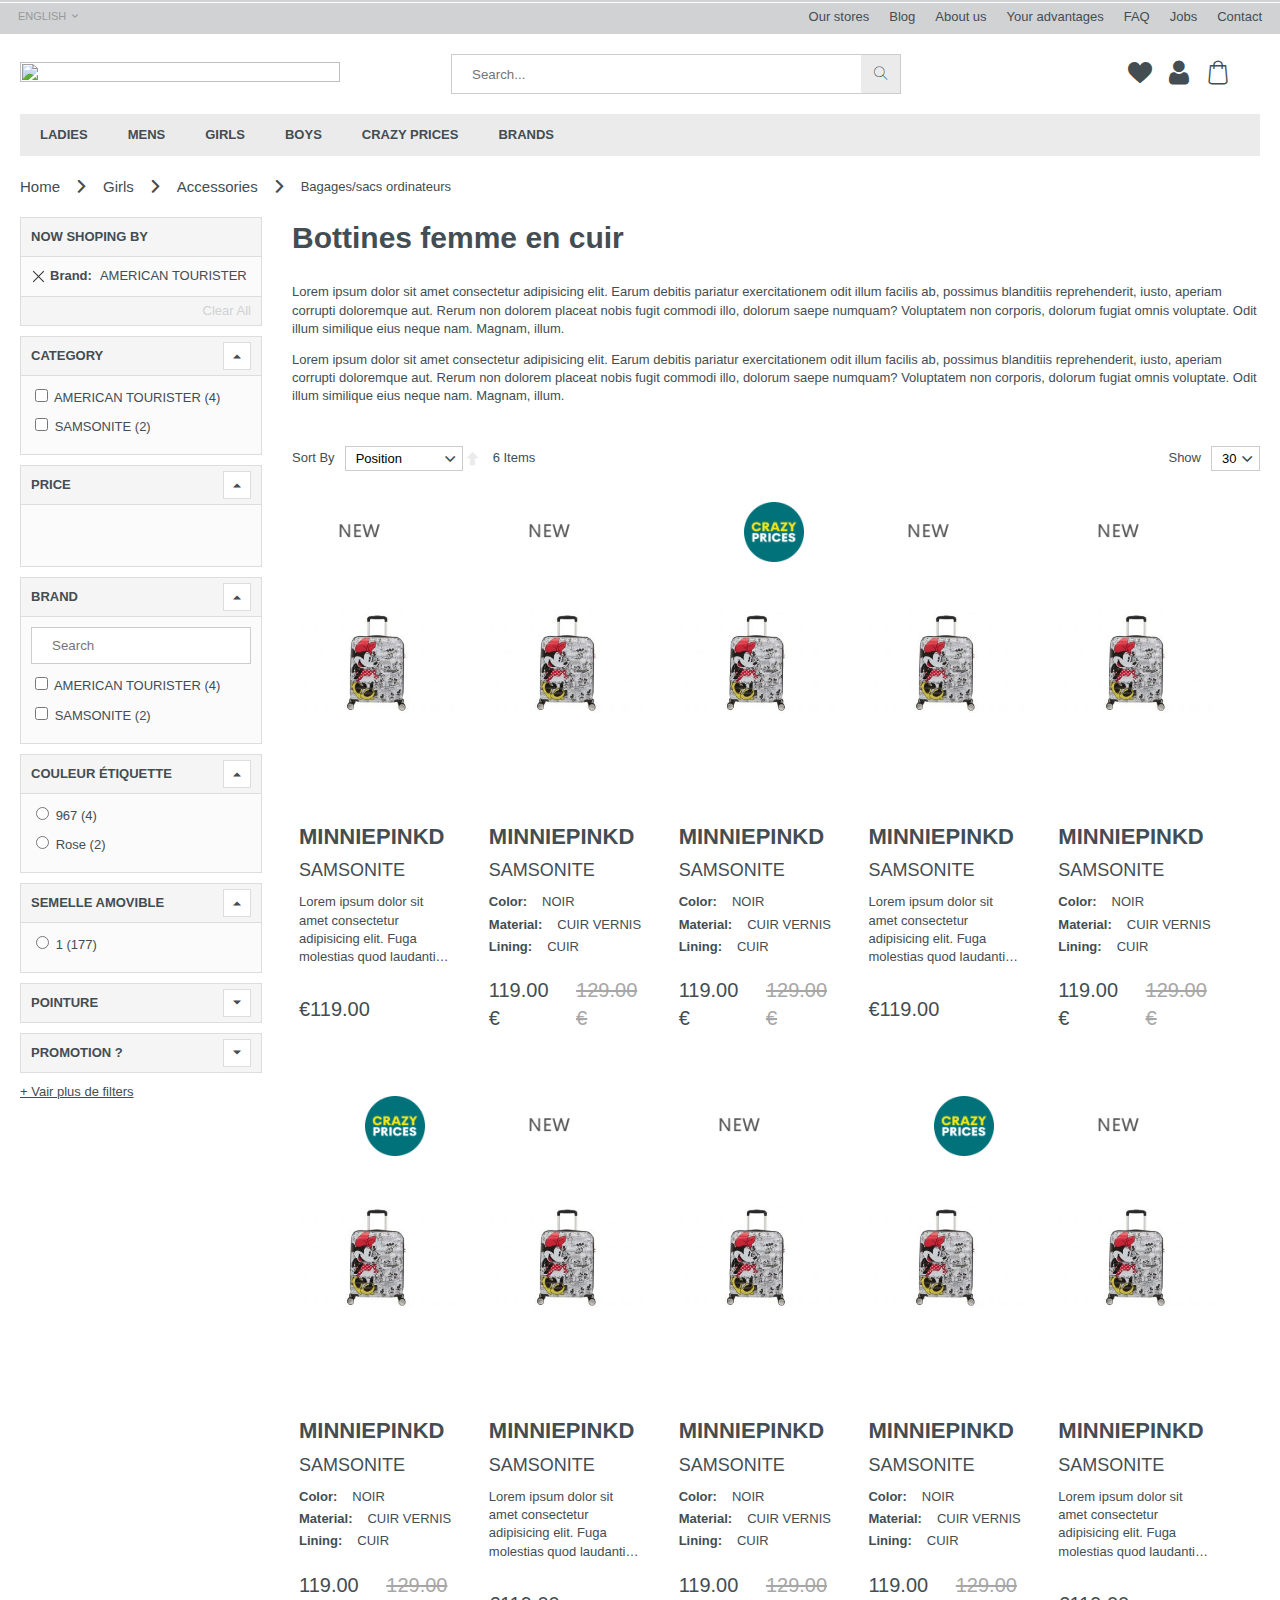
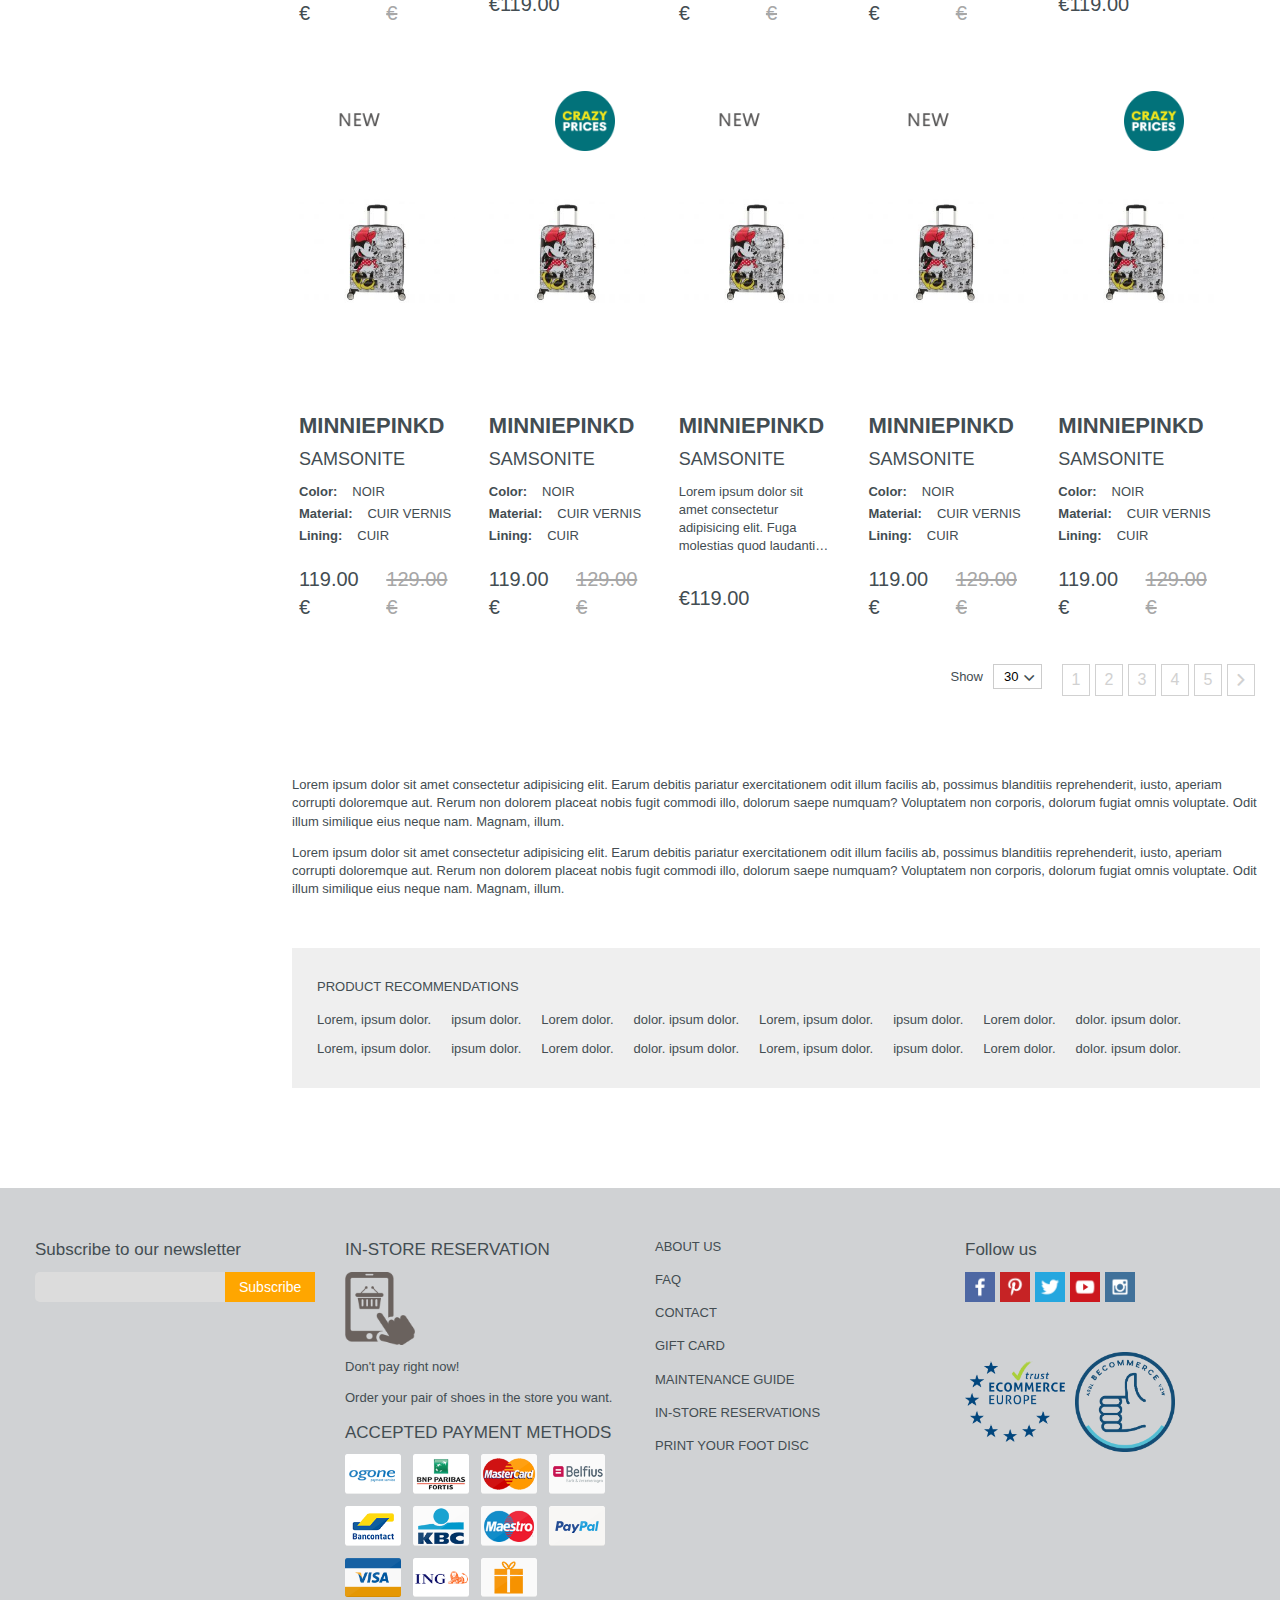
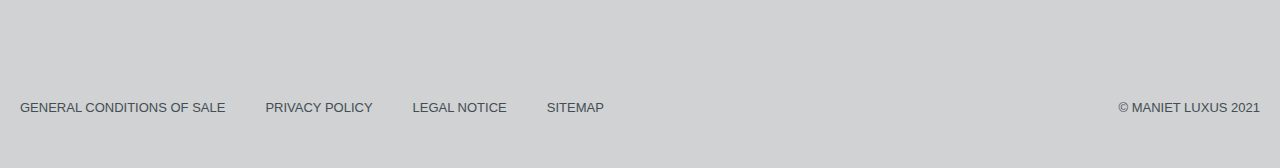
==== commit 585b4b1d: "mobile version" ====
--- a/index.html
+++ b/index.html
@@ -48,7 +48,22 @@
               <i class="icon-search"></i>
             </button>
           </div>
+          <div class="hidden-md">
+            <a class="search-link-mobile" href="#">
+              <i class="icon-search"></i>
+            </a>
+          </div>
         </form>
+      </div>
+      <div class="hamburger">
+        <span></span>
+        <span></span>
+        <span></span>
+        <span></span>
+      </div>
+      <div class="close-mobile-menu">
+        <span></span>
+        <span></span>
       </div>
       <div class="header-control">
         <a href="#" class="header-favourite">
@@ -86,8 +101,12 @@
       </ul>
     </nav>
     <section class="main-content">
+      <div class="sidebar-mobile-toggler">
+        <!-- <img src="./img/icons/filter.svg" alt=""> -->
+        <i class="icon-filter"></i>
+      </div>
       <div class="sidebar">
-
+        <!-- <div class="close-sidebar"></div> -->
         <div class="sidebar-item shoping-by-filter">
           <div class="sidebar-title">
             NOW SHOPING BY
@@ -262,12 +281,15 @@
             placeat nobis fugit commodi illo, dolorum saepe numquam? Voluptatem non corporis, dolorum fugiat omnis
             voluptate. Odit illum similique eius neque nam. Magnam, illum.
           </p>
-          <p>
-            Lorem ipsum dolor sit amet consectetur adipisicing elit. Earum debitis pariatur exercitationem odit illum
-            facilis ab, possimus blanditiis reprehenderit, iusto, aperiam corrupti doloremque aut. Rerum non dolorem
-            placeat nobis fugit commodi illo, dolorum saepe numquam? Voluptatem non corporis, dolorum fugiat omnis
-            voluptate. Odit illum similique eius neque nam. Magnam, illum.
-          </p>
+          <div class="more-btn">Voir plus
+            <i class="icon-arrow"></i>
+          </div>
+            <p>
+              Lorem ipsum dolor sit amet consectetur adipisicing elit. Earum debitis pariatur exercitationem odit illum
+              facilis ab, possimus blanditiis reprehenderit, iusto, aperiam corrupti doloremque aut. Rerum non dolorem
+              placeat nobis fugit commodi illo, dolorum saepe numquam? Voluptatem non corporis, dolorum fugiat omnis
+              voluptate. Odit illum similique eius neque nam. Magnam, illum.
+            </p>
         </div>
         <div class="products-filters">
           <div class="sort-by-title">
@@ -314,7 +336,6 @@
             </div>
             <div class="product-price">
               <div class="new-price">€119.00</div>
-              <div class="old-price"></div>
             </div>
             <div class="product-options">
               <div class="product-sizes">
@@ -437,7 +458,6 @@
             </div>
             <div class="product-price">
               <div class="new-price">€119.00</div>
-              <div class="old-price"></div>
             </div>
             <div class="product-options">
               <div class="product-sizes">
@@ -560,7 +580,6 @@
             </div>
             <div class="product-price">
               <div class="new-price">€119.00</div>
-              <div class="old-price"></div>
             </div>
             <div class="product-options">
               <div class="product-sizes">
@@ -683,7 +702,6 @@
             </div>
             <div class="product-price">
               <div class="new-price">€119.00</div>
-              <div class="old-price"></div>
             </div>
             <div class="product-options">
               <div class="product-sizes">
@@ -806,7 +824,6 @@
             </div>
             <div class="product-price">
               <div class="new-price">€119.00</div>
-              <div class="old-price"></div>
             </div>
             <div class="product-options">
               <div class="product-sizes">
@@ -953,18 +970,21 @@
           <span class="recommendations-title">PRODUCT RECOMMENDATIONS</span>
           <ul class="recommendations-list">
             <li><a class="recommendations-link" href="#">Lorem, ipsum dolor.</a></li>
+            <li><a class="recommendations-link" href="#">ipsum dolor.</a></li>
+            <li><a class="recommendations-link" href="#">Lorem  dolor.</a></li>
+            <li><a class="recommendations-link" href="#">dolor. ipsum dolor.</a></li>
             <li><a class="recommendations-link" href="#">Lorem, ipsum dolor.</a></li>
+            <li><a class="recommendations-link" href="#">ipsum dolor.</a></li>
+            <li><a class="recommendations-link" href="#">Lorem  dolor.</a></li>
+            <li><a class="recommendations-link" href="#">dolor. ipsum dolor.</a></li>
             <li><a class="recommendations-link" href="#">Lorem, ipsum dolor.</a></li>
+            <li><a class="recommendations-link" href="#">ipsum dolor.</a></li>
+            <li><a class="recommendations-link" href="#">Lorem  dolor.</a></li>
+            <li><a class="recommendations-link" href="#">dolor. ipsum dolor.</a></li>
             <li><a class="recommendations-link" href="#">Lorem, ipsum dolor.</a></li>
-            <li><a class="recommendations-link" href="#">Lorem, ipsum dolor.</a></li>
-            <li><a class="recommendations-link" href="#">Lorem, ipsum dolor.</a></li>
-            <li><a class="recommendations-link" href="#">Lorem, ipsum dolor.</a></li>
-            <li><a class="recommendations-link" href="#">Lorem, ipsum dolor.</a></li>
-            <li><a class="recommendations-link" href="#">Lorem, ipsum dolor.</a></li>
-            <li><a class="recommendations-link" href="#">Lorem, ipsum dolor.</a></li>
-            <li><a class="recommendations-link" href="#">Lorem, ipsum dolor.</a></li>
-            <li><a class="recommendations-link" href="#">Lorem, ipsum dolor.</a></li>
-            <li><a class="recommendations-link" href="#">Lorem, ipsum dolor.</a></li>
+            <li><a class="recommendations-link" href="#">ipsum dolor.</a></li>
+            <li><a class="recommendations-link" href="#">Lorem  dolor.</a></li>
+            <li><a class="recommendations-link" href="#">dolor. ipsum dolor.</a></li>
           </ul>
         </div>
       </div>
@@ -975,7 +995,7 @@
 
   <footer class="footer">
     <div class="row">
-      <div class="footer-column">
+      <div class="footer-column newsletter-column">
         <div class="footer-title">Subscribe to our newsletter</div>
         <form action="">
           <div class="newsletter form-group">
--- a/css/precss.css
+++ b/css/precss.css
@@ -25,6 +25,10 @@
   content: "\e905";
 }
 
+.icon-filter:before {
+  content: "\e907";
+}
+
 .icon-sort-arrow:before {
   content: "\e906";
 }
@@ -47,6 +51,10 @@
 
 .icon-user:before {
   content: "\e903";
+}
+
+body.overflow {
+  overflow: hidden;
 }
 
 .header .lang.show .lang-dropdown {
@@ -128,6 +136,10 @@
   padding-left: 20px;
 }
 
+.header-search {
+  margin: 0 10px;
+}
+
 .header-search .form-control {
   position: relative;
   width: 450px;
@@ -385,7 +397,7 @@
 }
 
 .select-wrapper select {
-  padding: 4px 20px 4px 4px;
+  padding: 4px 22px 4px 10px;
 }
 
 .product-list {
@@ -584,6 +596,7 @@
 
 .footer-column {
   width: 25%;
+  padding: 0 15px;
 }
 
 .footer-title {
--- a/css/main.css
+++ b/css/main.css
@@ -143,6 +143,7 @@
   top: -3px;
   left: 14px;
   z-index: -1;
+  box-shadow: -1px -1px 1px rgba(0, 0, 0, 0.1);
 }
 
 .header .lang-item {
@@ -515,6 +516,397 @@
 
 .social-icons .social-link:hover img {
   transform: scale(1.08);
+}
+
+.products-text .more-btn {
+  display: none;
+}
+
+.sidebar-mobile-toggler {
+  display: none;
+}
+
+.hidden-md {
+  display: none;
+}
+
+.hamburger {
+  display: none;
+  width: 30px;
+  height: 30px;
+  position: relative;
+  z-index: 22;
+  margin-left: 10px;
+}
+
+.hamburger span {
+  position: absolute;
+  right: 0;
+  display: block;
+  width: 100%;
+  background: #444d53;
+  height: 4px;
+}
+
+.hamburger span:nth-child(1) {
+  top: calc(50% - 11.5px);
+}
+
+.hamburger span:nth-child(2) {
+  top: calc(50% - 2.5px);
+}
+
+.hamburger span:nth-child(3) {
+  top: calc(50% - 2.5px);
+}
+
+.hamburger span:nth-child(4) {
+  top: calc(50% + 6.5px);
+}
+
+.hamburger.open span {
+  background: #444d53;
+}
+
+.hamburger.open span:nth-child(1) {
+  top: calc(50% - 2.5px);
+  width: 0%;
+  right: 50%;
+}
+
+.hamburger.open span:nth-child(2) {
+  transform: rotate(45deg);
+}
+
+.hamburger.open span:nth-child(3) {
+  transform: rotate(-45deg);
+}
+
+.hamburger.open span:nth-child(4) {
+  top: calc(50% - 2.5px);
+  width: 0;
+  right: 50%;
+}
+
+@media (max-width: 1550px) {
+  .product-item {
+    width: 18%;
+  }
+  .newsletter {
+    width: auto;
+  }
+  .newsletter input {
+    width: 100%;
+    padding-right: 100px;
+  }
+  .footer-payment .payment-icons img {
+    width: 56px;
+    margin: 0px 12px 12px 0;
+  }
+}
+
+@media (max-width: 1200px) {
+  .sidebar {
+    width: 30%;
+  }
+  .products {
+    width: 70%;
+  }
+  .product-item {
+    width: 31%;
+  }
+}
+
+@media (max-width: 992px) {
+  .product-item {
+    width: 47%;
+  }
+  .footer .row {
+    flex-wrap: wrap;
+  }
+  .footer-column {
+    width: 49%;
+    margin-bottom: 20px;
+  }
+  .newsletter-column {
+    order: 4;
+  }
+  .footer-bottom {
+    margin-top: 40px;
+  }
+  .product-list {
+    justify-content: space-between;
+  }
+  .footer-bottom {
+    display: flex;
+    flex-direction: column;
+    align-items: flex-start;
+  }
+  .footer-nav {
+    margin-bottom: 10px;
+  }
+}
+
+@media (max-width: 767px) {
+  .lang-dropdown {
+    top: 54px;
+  }
+  .header-main {
+    justify-content: flex-start;
+    margin: 0 15px;
+  }
+  .header-logo {
+    width: 280px;
+  }
+  .header-search {
+    margin: 0 0 0 auto;
+  }
+  .search-link-mobile {
+    text-decoration: none;
+  }
+  .search-link-mobile i {
+    font-size: 20px;
+    font-weight: 700;
+  }
+  .header-control {
+    margin-right: 0;
+  }
+  .header-favourite, .header-account, .header-cart {
+    margin-left: 10px;
+  }
+  .footer-column {
+    width: 100%;
+  }
+  .newsletter-column {
+    order: unset;
+  }
+  .hamburger {
+    display: block;
+  }
+  .header-search .form-control {
+    display: none;
+  }
+  .header-search .hidden-md {
+    display: block;
+  }
+  .sidebar-mobile-toggler {
+    display: flex;
+    justify-content: center;
+    align-items: center;
+    position: fixed;
+    border: 1px solid #333333;
+    padding: 6px;
+    cursor: pointer;
+    bottom: 0;
+    left: 0;
+    width: 100%;
+    z-index: 98;
+    background: #fff;
+  }
+  .sidebar-mobile-toggler i {
+    transform: rotate(90deg);
+    font-size: 22px;
+    display: inline-block;
+    margin: auto;
+  }
+  .sidebar {
+    position: fixed;
+    top: 0;
+    left: -150vw;
+    width: 100%;
+    height: 100%;
+    z-index: 90;
+    background: #ffffff;
+    padding: 15px 15px 70px 15px;
+    overflow-y: auto;
+    transition: all .3s ease-in-out;
+  }
+  .sidebar.active {
+    left: 0;
+  }
+  .close-sidebar {
+    width: 40px;
+    height: 40px;
+    position: relative;
+    margin: 0 0 10px auto;
+  }
+  .close-sidebar:before,
+  .close-sidebar:after {
+    content: '';
+    width: 20px;
+    height: 2px;
+    background: #333333;
+    position: absolute;
+    display: block;
+    top: calc(50% - 1px);
+    left: calc(50% - 10px);
+  }
+  .close-sidebar:before {
+    transform: rotate(45deg);
+  }
+  .close-sidebar:after {
+    transform: rotate(135deg);
+  }
+  .products {
+    width: 100%;
+    margin-left: auto;
+  }
+  .breadcrumb {
+    display: none;
+  }
+  .products-text .more-btn {
+    text-align: center;
+    font-weight: 600;
+    display: flex;
+    align-items: center;
+    width: fit-content;
+    margin: auto;
+  }
+  .products-text .more-btn i {
+    display: inline-block;
+    transform: rotate(90deg);
+    margin-left: 10px;
+  }
+  .products-text p:not(:first-of-type) {
+    display: none;
+  }
+  main {
+    padding: 0 15px;
+  }
+  .products-filters {
+    flex-direction: column;
+    align-items: flex-start;
+  }
+  .sort-by-title {
+    margin-bottom: 15px;
+  }
+  .footer {
+    padding: 30px 20px 50px 20px;
+  }
+  .footer .row.footer-bottom {
+    display: none;
+  }
+  .header-top, .header-bottom {
+    display: none;
+  }
+  .lang {
+    margin-bottom: 30px;
+  }
+  .header-menu, .header-categories {
+    flex-direction: column;
+  }
+  .header-menu li {
+    padding: 0;
+    margin-bottom: 20px;
+  }
+  .header.active .header-top {
+    display: block;
+    z-index: 100;
+    position: fixed;
+    top: 0;
+    flex-direction: column;
+    align-items: flex-start;
+    background: none;
+  }
+  .header.active .header-bottom {
+    position: fixed;
+    width: 100%;
+    height: 100vh;
+    z-index: 99;
+    background: #fff;
+    left: 0;
+    top: 0px;
+    margin: 0;
+    display: block;
+  }
+  .header.active .close-mobile-menu {
+    display: block;
+  }
+  .close-mobile-menu {
+    width: 40px;
+    height: 40px;
+    z-index: 102;
+    position: absolute;
+    right: 10px;
+    top: 10px;
+    display: none;
+  }
+  .close-mobile-menu:before,
+  .close-mobile-menu:after {
+    content: '';
+    width: 20px;
+    height: 2px;
+    background: #333333;
+    position: absolute;
+    display: block;
+    top: calc(50% - 1px);
+    left: calc(50% - 10px);
+  }
+  .close-mobile-menu:before {
+    transform: rotate(45deg);
+  }
+  .close-mobile-menu:after {
+    transform: rotate(135deg);
+  }
+}
+
+@media (max-width: 576px) {
+  .header-logo {
+    width: 100%;
+    margin-right: 10px;
+    max-width: 150px;
+  }
+  .lang {
+    margin: 25px 0 30px 0;
+  }
+  .product-item {
+    width: 46%;
+    padding: 20px 4px;
+  }
+  .product-title {
+    font-size: 19px;
+  }
+  .product-subtitle {
+    font-size: 17px;
+  }
+  .product-price {
+    flex-direction: column;
+    align-items: flex-start;
+  }
+  .product-price .old-price {
+    margin: 20px 0 0 0;
+  }
+  .product-item .product-options {
+    display: none;
+  }
+  .product-item:hover .product-options {
+    display: none;
+  }
+  .product-item {
+    border: none;
+  }
+  .product-sizes {
+    display: none;
+  }
+  .product-pagination {
+    flex-direction: column-reverse;
+    align-items: center;
+  }
+  .pagination {
+    margin: 0 0 15px 0;
+  }
+  .recommendations {
+    padding: 25px 20px 25px 20px;
+  }
+  .main-content {
+    margin-bottom: 30px;
+  }
+}
+
+@media (max-width: 360px) {
+  .header-logo {
+    max-width: 110px;
+  }
 }
 
 .ui-helper-hidden {
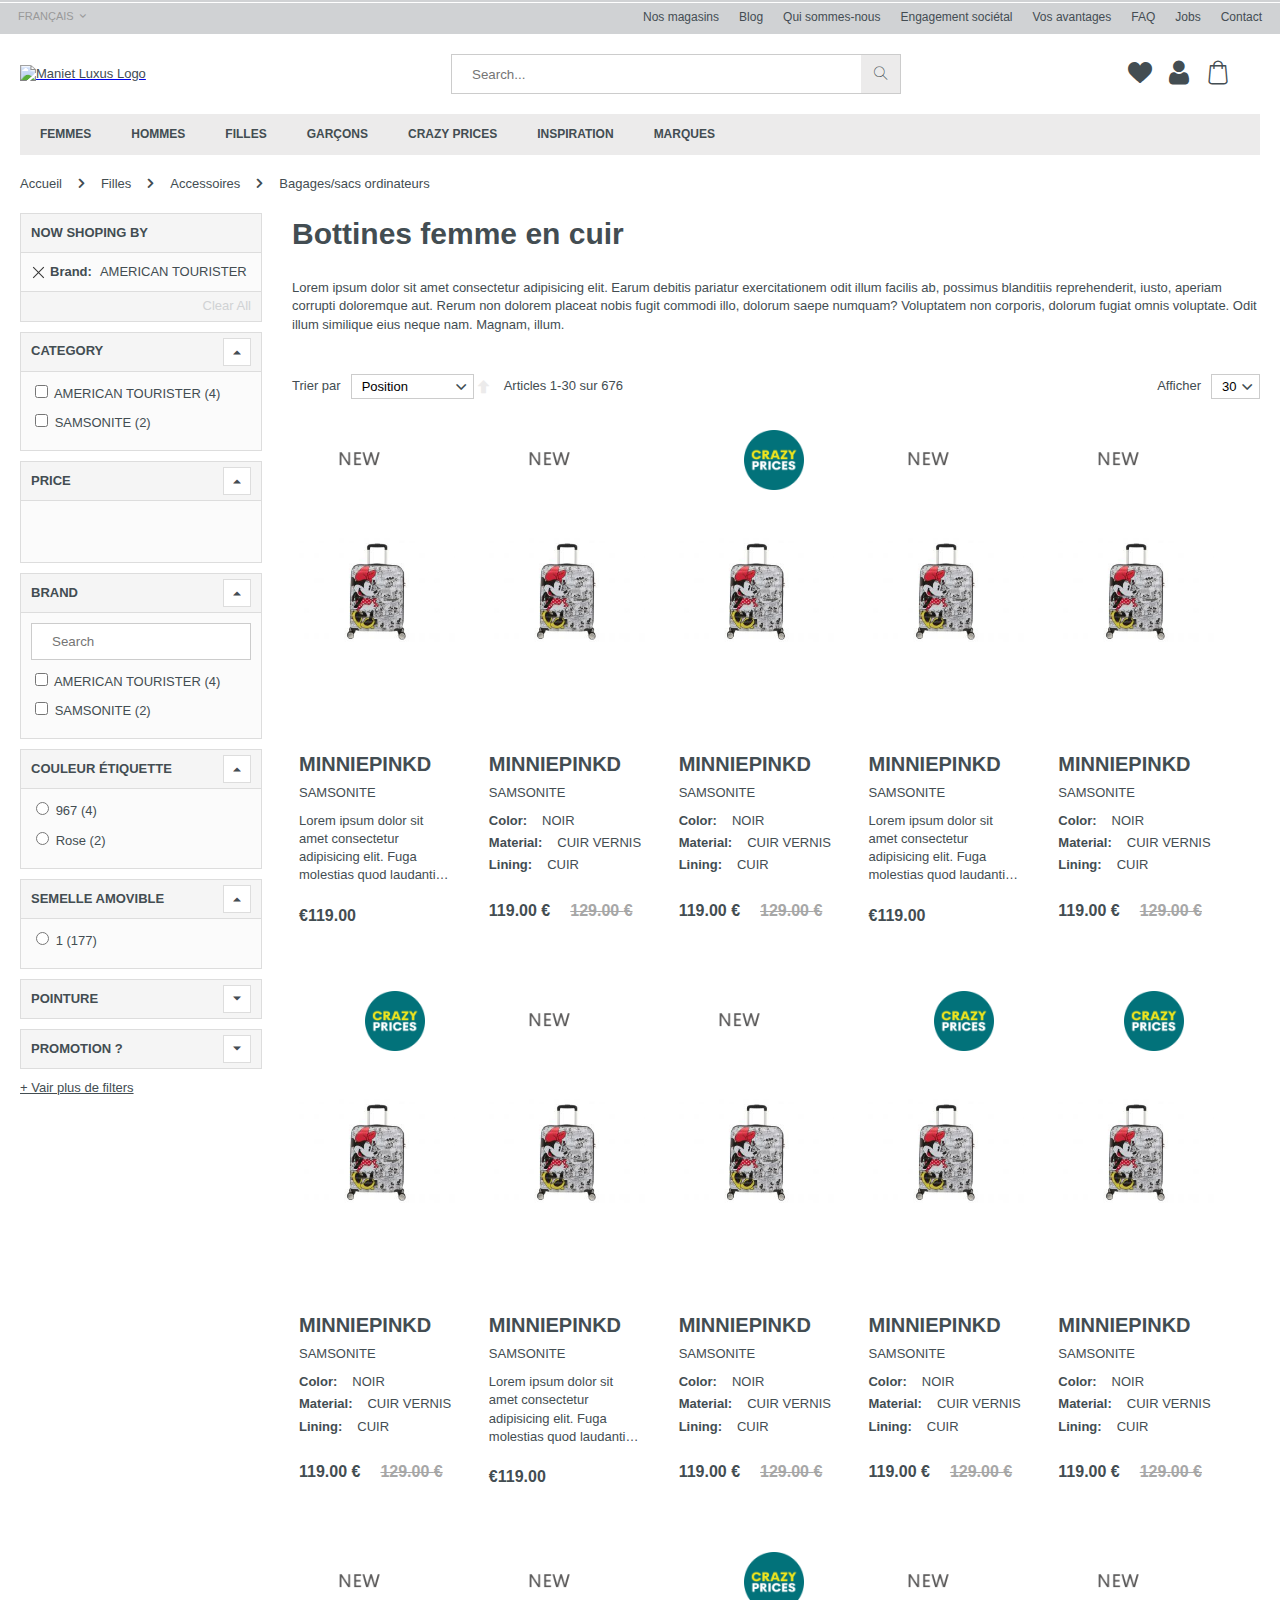
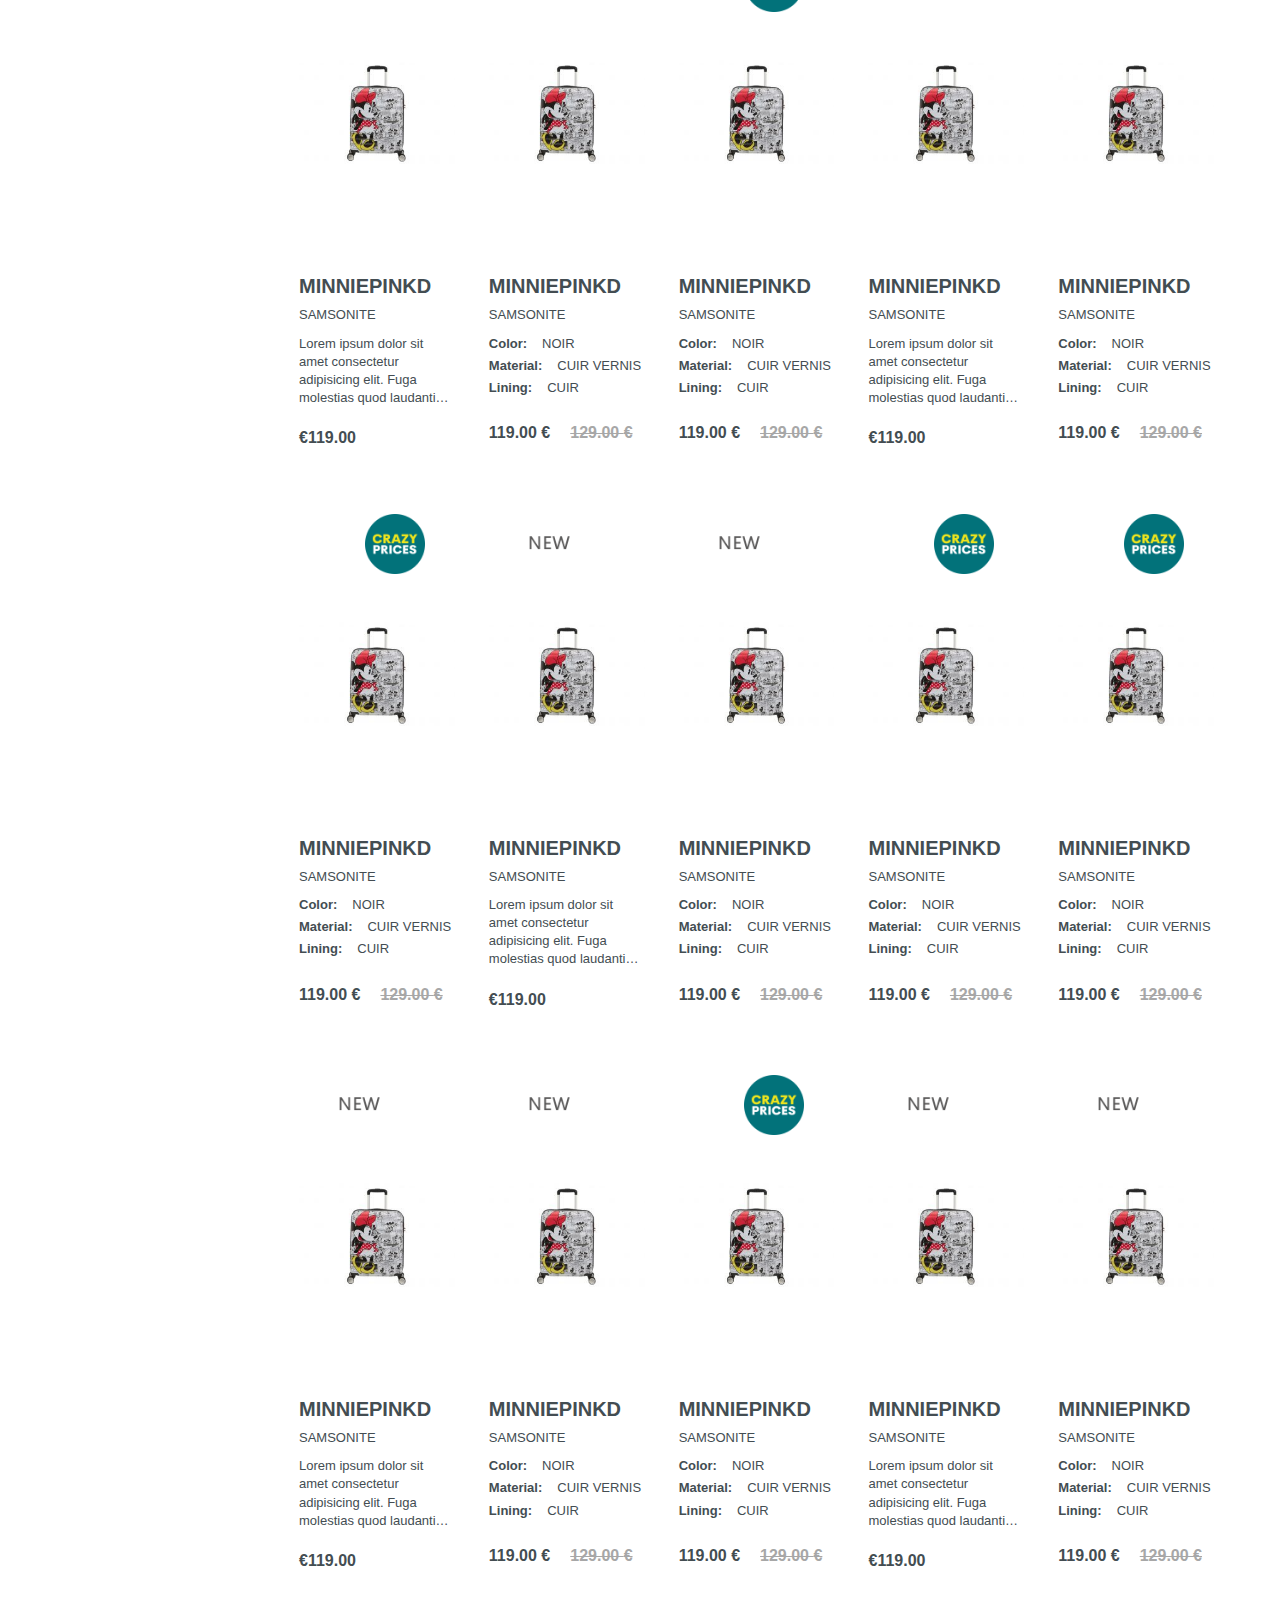
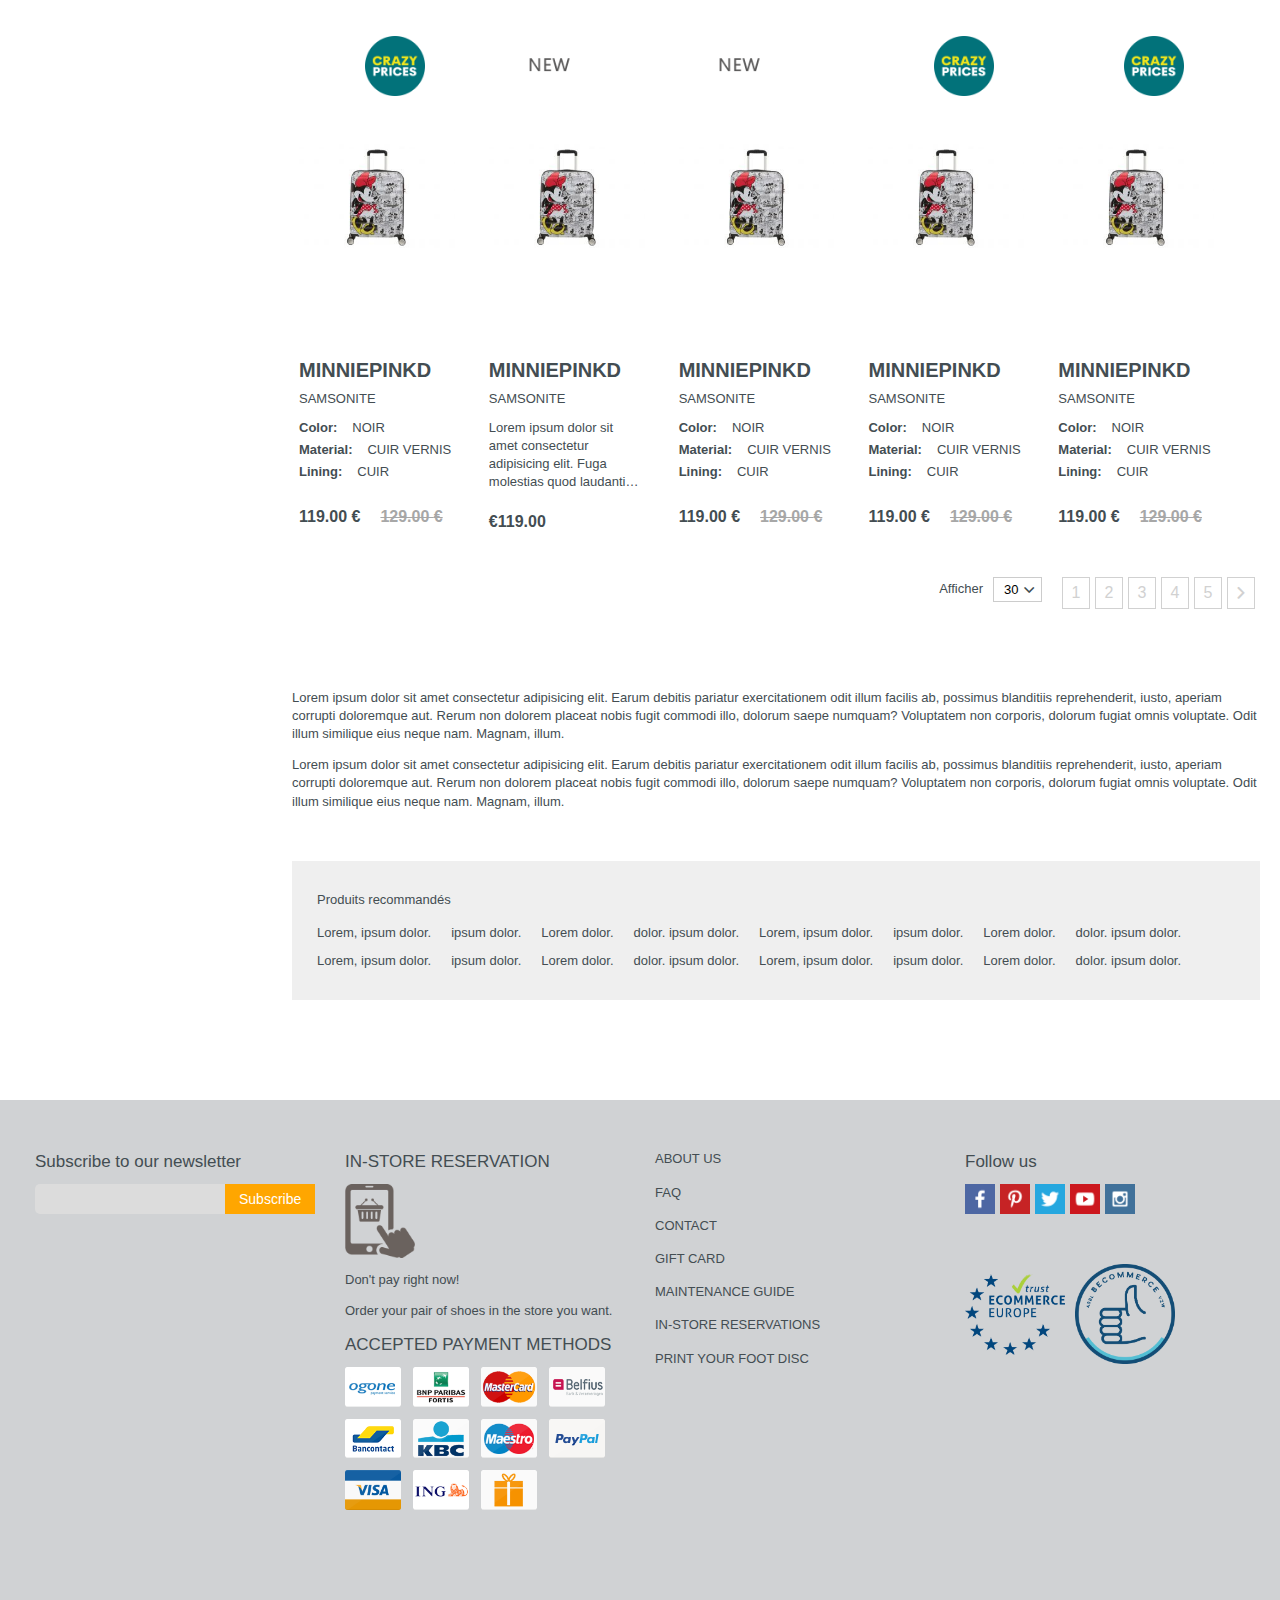
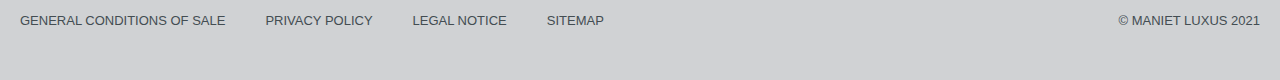
==== commit 61a2907e: "upd" ====
--- a/index.html
+++ b/index.html
@@ -20,17 +20,18 @@
   <header class="header">
     <div class="header-top">
       <div class="lang">
-        <a onclick="showLanguages()" class="lang-btn">English</a>
+        <a onclick="showLanguages()" class="lang-btn">Français</a>
         <div class="lang-dropdown">
-          <a class="lang-item" href="#">Français</a>
+          <a class="lang-item" href="#">English</a>
           <a class="lang-item" href="#">Nederlands</a>
         </div>
       </div>
       <ul class="header-menu">
-        <li><a class="menu-link" href="#">Our stores</a></li>
+        <li><a class="menu-link" href="#">Nos magasins</a></li>
         <li><a class="menu-link" href="#">Blog</a></li>
-        <li><a class="menu-link" href="#">About us</a></li>
-        <li><a class="menu-link" href="#">Your advantages</a></li>
+        <li><a class="menu-link" href="#">Qui sommes-nous</a></li>
+        <li><a class="menu-link" href="#">Engagement sociétal</a></li>
+        <li><a class="menu-link" href="#">Vos avantages</a></li>
         <li><a class="menu-link" href="#">FAQ</a></li>
         <li><a class="menu-link" href="#">Jobs</a></li>
         <li><a class="menu-link" href="#">Contact</a></li>
@@ -38,12 +39,12 @@
     </div>
     <div class="header-main">
       <a href="#" class="header-logo">
-        <img src="./img/main-logo.svg" alt="">
+        <img src="./img/main-logo.svg" alt="Maniet Luxus Logo">
       </a>
       <div class="header-search">
         <form action="">
           <div class="form-control">
-            <input type="search" name="" id="" placeholder="Search...">
+            <input type="search" name="header-search" id="header-search" placeholder="Search...">
             <button type="submit">
               <i class="icon-search"></i>
             </button>
@@ -80,12 +81,13 @@
     </div>
     <div class="header-bottom">
       <ul class="header-categories">
-        <li><a class="categories-link" href="#">Ladies</a></li>
-        <li><a class="categories-link" href="#">Mens</a></li>
-        <li><a class="categories-link" href="#">girls</a></li>
-        <li><a class="categories-link" href="#">boys</a></li>
+        <li><a class="categories-link" href="#">Femmes</a></li>
+        <li><a class="categories-link" href="#">hommes</a></li>
+        <li><a class="categories-link" href="#">filles</a></li>
+        <li><a class="categories-link" href="#">Garçons</a></li>
         <li><a class="categories-link" href="#">crazy prices</a></li>
-        <li><a class="categories-link" href="#">brands</a></li>
+        <li><a class="categories-link" href="#">inspiration</a></li>
+        <li><a class="categories-link" href="#">Marques</a></li>
       </ul>
     </div>
   </header>
@@ -94,15 +96,15 @@
   <main>
     <nav class="breadcrumb-nav">
       <ul class="breadcrumb">
-        <li class="breadcrumb-item"><a class="breadcrumb-link" href="#"><span>Home</span></a></li>
-        <li class="breadcrumb-item"><a class="breadcrumb-link" href="#"><span>Girls</span></a></li>
-        <li class="breadcrumb-item"><a class="breadcrumb-link" href="#"><span>Accessories</span></a></li>
-        <li class="breadcrumb-item"> Bagages/sacs ordinateurs</li>
+        <li class="breadcrumb-item"><a class="breadcrumb-link" href="#"><span>Accueil </span></a></li>
+        <li class="breadcrumb-item"><a class="breadcrumb-link" href="#"><span>Filles</span></a></li>
+        <li class="breadcrumb-item"><a class="breadcrumb-link" href="#"><span>Accessoires </span></a></li>
+        <li class="breadcrumb-item">Bagages/sacs ordinateurs</li>
       </ul>
     </nav>
     <section class="main-content">
       <div class="sidebar-mobile-toggler">
-        <!-- <img src="./img/icons/filter.svg" alt=""> -->
+        <!-- <img src="./img/icons/filter.svg" alt="filter"> -->
         <i class="icon-filter"></i>
       </div>
       <div class="sidebar">
@@ -132,13 +134,13 @@
           <div class="sidebar-content">
             <ul class="filter-list">
               <li class="filter-item">
-                <input type="checkbox" name="" id="filter-item-1">
+                <input type="checkbox" name="filter-item-1" id="filter-item-1">
                 <label for="filter-item-1">AMERICAN TOURISTER
                   <span>(4)</span>
                 </label>
               </li>
               <li class="filter-item">
-                <input type="checkbox" name="" id="filter-item-2">
+                <input type="checkbox" name="filter-item-2" id="filter-item-2">
                 <label for="filter-item-2">SAMSONITE
                   <span>(2)</span>
                 </label>
@@ -175,13 +177,13 @@
             </div>
             <ul class="filter-list">
               <li class="filter-item">
-                <input type="checkbox" name="" id="filter-item-3">
+                <input type="checkbox" name="filter-item-3" id="filter-item-3">
                 <label for="filter-item-3">AMERICAN TOURISTER
                   <span>(4)</span>
                 </label>
               </li>
               <li class="filter-item">
-                <input type="checkbox" name="" id="filter-item-4">
+                <input type="checkbox" name="filter-item-4" id="filter-item-4">
                 <label for="filter-item-4">SAMSONITE
                   <span>(2)</span>
                 </label>
@@ -275,30 +277,32 @@
           <h1>
             Bottines femme en cuir
           </h1>
-          <p>
-            Lorem ipsum dolor sit amet consectetur adipisicing elit. Earum debitis pariatur exercitationem odit illum
-            facilis ab, possimus blanditiis reprehenderit, iusto, aperiam corrupti doloremque aut. Rerum non dolorem
-            placeat nobis fugit commodi illo, dolorum saepe numquam? Voluptatem non corporis, dolorum fugiat omnis
-            voluptate. Odit illum similique eius neque nam. Magnam, illum.
-          </p>
-          <div class="more-btn">Voir plus
-            <i class="icon-arrow"></i>
-          </div>
+          <div class="default-text">
             <p>
               Lorem ipsum dolor sit amet consectetur adipisicing elit. Earum debitis pariatur exercitationem odit illum
               facilis ab, possimus blanditiis reprehenderit, iusto, aperiam corrupti doloremque aut. Rerum non dolorem
               placeat nobis fugit commodi illo, dolorum saepe numquam? Voluptatem non corporis, dolorum fugiat omnis
               voluptate. Odit illum similique eius neque nam. Magnam, illum.
             </p>
+          </div>
+          <div class="additional-text">
+            <p>
+              Lorem ipsum dolor sit amet consectetur adipisicing elit. Earum debitis pariatur exercitationem odit illum
+              facilis ab, possimus blanditiis reprehenderit, iusto, aperiam corrupti doloremque aut. Rerum non dolorem
+              placeat nobis fugit commodi illo, dolorum saepe numquam? Voluptatem non corporis, dolorum fugiat omnis
+              voluptate. Odit illum similique eius neque nam. Magnam, illum.
+            </p>
+          </div>
+          <div class="more-btn">Show More</div>
         </div>
         <div class="products-filters">
           <div class="sort-by-title">
-            <span>Sort By</span>
+            <span>Trier par </span>
             <div class="select-wrapper">
               <select>
                 <option value="position">Position</option>
-                <option value="product-name">Product Name</option>
-                <option value="price">Price</option>
+                <option value="product-name">Nom de produit </option>
+                <option value="price">Prix </option>
               </select>
             </div>
             <a href="#" class="sort-by-arrow">
@@ -307,10 +311,10 @@
             <!-- <a href="#" class="sort-by-arrow active">
               <i class="icon-sort-arrow"></i>
             </a> -->
-            <span>6 Items</span>
+            <span>Articles 1-30 sur 676</span>
           </div>
           <div class="sort-by-number">
-            <span>Show</span>
+            <span>Afficher</span>
             <div class="select-wrapper">
               <select>
                 <option value="30">30</option>
@@ -324,12 +328,12 @@
           <a href="#" class="product-item">
             <div class="product-main">
               <div class="product-badge badge-new">
-                <img src="./img/badge-new.png" alt="">
-              </div>
-              <div class="product-image">
-                <img src="./img/product-item-image.jpeg" alt="">
-              </div>
-              <div class="product-title">MINNIEPINKD</div>
+                <img src="./img/badge-new.png" alt="NEW">
+              </div>
+              <div class="product-image">
+                <img src="./img/product-item-image.jpeg" alt="Picture of the product">
+              </div>
+              <h2 class="product-title">MINNIEPINKD</h2>
               <div class="product-subtitle">SAMSONITE</div>
               <div class="product-description">Lorem ipsum dolor sit amet consectetur adipisicing elit. Fuga molestias
                 quod laudantium quos reprehenderit quia, atque cum nihil nesciunt sit?</div>
@@ -356,12 +360,12 @@
           <a href="#" class="product-item">
             <div class="product-main">
               <div class="product-badge badge-new">
-                <img src="./img/badge-new.png" alt="">
-              </div>
-              <div class="product-image">
-                <img src="./img/product-item-image.jpeg" alt="">
-              </div>
-              <div class="product-title">MINNIEPINKD</div>
+                <img src="./img/badge-new.png" alt="NEW">
+              </div>
+              <div class="product-image">
+                <img src="./img/product-item-image.jpeg" alt="Picture of the product">
+              </div>
+              <h2 class="product-title">MINNIEPINKD</h2>
               <div class="product-subtitle">SAMSONITE</div>
               <div class="product-parameters">
                 <div class="parameter-item">
@@ -401,12 +405,12 @@
           <a href="#" class="product-item">
             <div class="product-main">
               <div class="product-badge badge-crazy-prices">
-                <img src="./img/badge-crazy-prices.png" alt="">
-              </div>
-              <div class="product-image">
-                <img src="./img/product-item-image.jpeg" alt="">
-              </div>
-              <div class="product-title">MINNIEPINKD</div>
+                <img src="./img/badge-crazy-prices.png" alt="Crazy Prices">
+              </div>
+              <div class="product-image">
+                <img src="./img/product-item-image.jpeg" alt="Picture of the product">
+              </div>
+              <h2 class="product-title">MINNIEPINKD</h2>
               <div class="product-subtitle">SAMSONITE</div>
               <div class="product-parameters">
                 <div class="parameter-item">
@@ -446,12 +450,12 @@
           <a href="#" class="product-item">
             <div class="product-main">
               <div class="product-badge badge-new">
-                <img src="./img/badge-new.png" alt="">
-              </div>
-              <div class="product-image">
-                <img src="./img/product-item-image.jpeg" alt="">
-              </div>
-              <div class="product-title">MINNIEPINKD</div>
+                <img src="./img/badge-new.png" alt="NEW">
+              </div>
+              <div class="product-image">
+                <img src="./img/product-item-image.jpeg" alt="Picture of the product">
+              </div>
+              <h2 class="product-title">MINNIEPINKD</h2>
               <div class="product-subtitle">SAMSONITE</div>
               <div class="product-description">Lorem ipsum dolor sit amet consectetur adipisicing elit. Fuga molestias
                 quod laudantium quos reprehenderit quia, atque cum nihil nesciunt sit?</div>
@@ -478,12 +482,12 @@
           <a href="#" class="product-item">
             <div class="product-main">
               <div class="product-badge badge-new">
-                <img src="./img/badge-new.png" alt="">
-              </div>
-              <div class="product-image">
-                <img src="./img/product-item-image.jpeg" alt="">
-              </div>
-              <div class="product-title">MINNIEPINKD</div>
+                <img src="./img/badge-new.png" alt="NEW">
+              </div>
+              <div class="product-image">
+                <img src="./img/product-item-image.jpeg" alt="Picture of the product">
+              </div>
+              <h2 class="product-title">MINNIEPINKD</h2>
               <div class="product-subtitle">SAMSONITE</div>
               <div class="product-parameters">
                 <div class="parameter-item">
@@ -523,12 +527,12 @@
           <a href="#" class="product-item">
             <div class="product-main">
               <div class="product-badge badge-crazy-prices">
-                <img src="./img/badge-crazy-prices.png" alt="">
-              </div>
-              <div class="product-image">
-                <img src="./img/product-item-image.jpeg" alt="">
-              </div>
-              <div class="product-title">MINNIEPINKD</div>
+                <img src="./img/badge-crazy-prices.png" alt="Crazy Prices">
+              </div>
+              <div class="product-image">
+                <img src="./img/product-item-image.jpeg" alt="Picture of the product">
+              </div>
+              <h2 class="product-title">MINNIEPINKD</h2>
               <div class="product-subtitle">SAMSONITE</div>
               <div class="product-parameters">
                 <div class="parameter-item">
@@ -568,12 +572,12 @@
           <a href="#" class="product-item">
             <div class="product-main">
               <div class="product-badge badge-new">
-                <img src="./img/badge-new.png" alt="">
-              </div>
-              <div class="product-image">
-                <img src="./img/product-item-image.jpeg" alt="">
-              </div>
-              <div class="product-title">MINNIEPINKD</div>
+                <img src="./img/badge-new.png" alt="NEW">
+              </div>
+              <div class="product-image">
+                <img src="./img/product-item-image.jpeg" alt="Picture of the product">
+              </div>
+              <h2 class="product-title">MINNIEPINKD</h2>
               <div class="product-subtitle">SAMSONITE</div>
               <div class="product-description">Lorem ipsum dolor sit amet consectetur adipisicing elit. Fuga molestias
                 quod laudantium quos reprehenderit quia, atque cum nihil nesciunt sit?</div>
@@ -600,12 +604,12 @@
           <a href="#" class="product-item">
             <div class="product-main">
               <div class="product-badge badge-new">
-                <img src="./img/badge-new.png" alt="">
-              </div>
-              <div class="product-image">
-                <img src="./img/product-item-image.jpeg" alt="">
-              </div>
-              <div class="product-title">MINNIEPINKD</div>
+                <img src="./img/badge-new.png" alt="NEW">
+              </div>
+              <div class="product-image">
+                <img src="./img/product-item-image.jpeg" alt="Picture of the product">
+              </div>
+              <h2 class="product-title">MINNIEPINKD</h2>
               <div class="product-subtitle">SAMSONITE</div>
               <div class="product-parameters">
                 <div class="parameter-item">
@@ -645,12 +649,57 @@
           <a href="#" class="product-item">
             <div class="product-main">
               <div class="product-badge badge-crazy-prices">
-                <img src="./img/badge-crazy-prices.png" alt="">
-              </div>
-              <div class="product-image">
-                <img src="./img/product-item-image.jpeg" alt="">
-              </div>
-              <div class="product-title">MINNIEPINKD</div>
+                <img src="./img/badge-crazy-prices.png" alt="Crazy Prices">
+              </div>
+              <div class="product-image">
+                <img src="./img/product-item-image.jpeg" alt="Picture of the product">
+              </div>
+              <h2 class="product-title">MINNIEPINKD</h2>
+              <div class="product-subtitle">SAMSONITE</div>
+              <div class="product-parameters">
+                <div class="parameter-item">
+                  <div class="key">Color:</div>
+                  <div class="value">NOIR</div>
+                </div>
+                <div class="parameter-item">
+                  <div class="key">Material:</div>
+                  <div class="value">CUIR VERNIS</div>
+                </div>
+                <div class="parameter-item">
+                  <div class="key">Lining:</div>
+                  <div class="value">CUIR</div>
+                </div>
+              </div>
+            </div>
+            <div class="product-price">
+              <div class="new-price">119.00 <span>€</span></div>
+              <div class="old-price">129.00 <span>€</span></div>
+            </div>
+            <div class="product-options">
+              <div class="product-sizes">
+                <div class="sizes-title">
+                  Size
+                </div>
+                <ul class="sizes-list">
+                  <li>36</li>
+                  <li>37</li>
+                  <li>38</li>
+                  <li>39</li>
+                  <li>40</li>
+                  <li>41</li>
+                </ul>
+              </div>
+            </div>
+          </a>
+          <a href="#" class="product-item">
+            <div class="product-main">
+              <div class="product-badge badge-crazy-prices">
+                <img src="./img/badge-crazy-prices.png" alt="Crazy Prices">
+              </div>
+              <div class="product-image">
+                <img src="./img/product-item-image.jpeg" alt="Picture of the product">
+              </div>
+              <h2 class="product-title">MINNIEPINKD</h2>
               <div class="product-subtitle">SAMSONITE</div>
               <div class="product-parameters">
                 <div class="parameter-item">
@@ -690,12 +739,12 @@
           <a href="#" class="product-item">
             <div class="product-main">
               <div class="product-badge badge-new">
-                <img src="./img/badge-new.png" alt="">
-              </div>
-              <div class="product-image">
-                <img src="./img/product-item-image.jpeg" alt="">
-              </div>
-              <div class="product-title">MINNIEPINKD</div>
+                <img src="./img/badge-new.png" alt="NEW">
+              </div>
+              <div class="product-image">
+                <img src="./img/product-item-image.jpeg" alt="Picture of the product">
+              </div>
+              <h2 class="product-title">MINNIEPINKD</h2>
               <div class="product-subtitle">SAMSONITE</div>
               <div class="product-description">Lorem ipsum dolor sit amet consectetur adipisicing elit. Fuga molestias
                 quod laudantium quos reprehenderit quia, atque cum nihil nesciunt sit?</div>
@@ -722,12 +771,12 @@
           <a href="#" class="product-item">
             <div class="product-main">
               <div class="product-badge badge-new">
-                <img src="./img/badge-new.png" alt="">
-              </div>
-              <div class="product-image">
-                <img src="./img/product-item-image.jpeg" alt="">
-              </div>
-              <div class="product-title">MINNIEPINKD</div>
+                <img src="./img/badge-new.png" alt="NEW">
+              </div>
+              <div class="product-image">
+                <img src="./img/product-item-image.jpeg" alt="Picture of the product">
+              </div>
+              <h2 class="product-title">MINNIEPINKD</h2>
               <div class="product-subtitle">SAMSONITE</div>
               <div class="product-parameters">
                 <div class="parameter-item">
@@ -767,12 +816,12 @@
           <a href="#" class="product-item">
             <div class="product-main">
               <div class="product-badge badge-crazy-prices">
-                <img src="./img/badge-crazy-prices.png" alt="">
-              </div>
-              <div class="product-image">
-                <img src="./img/product-item-image.jpeg" alt="">
-              </div>
-              <div class="product-title">MINNIEPINKD</div>
+                <img src="./img/badge-crazy-prices.png" alt="Crazy Prices">
+              </div>
+              <div class="product-image">
+                <img src="./img/product-item-image.jpeg" alt="Picture of the product">
+              </div>
+              <h2 class="product-title">MINNIEPINKD</h2>
               <div class="product-subtitle">SAMSONITE</div>
               <div class="product-parameters">
                 <div class="parameter-item">
@@ -812,12 +861,12 @@
           <a href="#" class="product-item">
             <div class="product-main">
               <div class="product-badge badge-new">
-                <img src="./img/badge-new.png" alt="">
-              </div>
-              <div class="product-image">
-                <img src="./img/product-item-image.jpeg" alt="">
-              </div>
-              <div class="product-title">MINNIEPINKD</div>
+                <img src="./img/badge-new.png" alt="NEW">
+              </div>
+              <div class="product-image">
+                <img src="./img/product-item-image.jpeg" alt="Picture of the product">
+              </div>
+              <h2 class="product-title">MINNIEPINKD</h2>
               <div class="product-subtitle">SAMSONITE</div>
               <div class="product-description">Lorem ipsum dolor sit amet consectetur adipisicing elit. Fuga molestias
                 quod laudantium quos reprehenderit quia, atque cum nihil nesciunt sit?</div>
@@ -844,12 +893,12 @@
           <a href="#" class="product-item">
             <div class="product-main">
               <div class="product-badge badge-new">
-                <img src="./img/badge-new.png" alt="">
-              </div>
-              <div class="product-image">
-                <img src="./img/product-item-image.jpeg" alt="">
-              </div>
-              <div class="product-title">MINNIEPINKD</div>
+                <img src="./img/badge-new.png" alt="NEW">
+              </div>
+              <div class="product-image">
+                <img src="./img/product-item-image.jpeg" alt="Picture of the product">
+              </div>
+              <h2 class="product-title">MINNIEPINKD</h2>
               <div class="product-subtitle">SAMSONITE</div>
               <div class="product-parameters">
                 <div class="parameter-item">
@@ -889,12 +938,590 @@
           <a href="#" class="product-item">
             <div class="product-main">
               <div class="product-badge badge-crazy-prices">
-                <img src="./img/badge-crazy-prices.png" alt="">
-              </div>
-              <div class="product-image">
-                <img src="./img/product-item-image.jpeg" alt="">
-              </div>
-              <div class="product-title">MINNIEPINKD</div>
+                <img src="./img/badge-crazy-prices.png" alt="Crazy Prices">
+              </div>
+              <div class="product-image">
+                <img src="./img/product-item-image.jpeg" alt="Picture of the product">
+              </div>
+              <h2 class="product-title">MINNIEPINKD</h2>
+              <div class="product-subtitle">SAMSONITE</div>
+              <div class="product-parameters">
+                <div class="parameter-item">
+                  <div class="key">Color:</div>
+                  <div class="value">NOIR</div>
+                </div>
+                <div class="parameter-item">
+                  <div class="key">Material:</div>
+                  <div class="value">CUIR VERNIS</div>
+                </div>
+                <div class="parameter-item">
+                  <div class="key">Lining:</div>
+                  <div class="value">CUIR</div>
+                </div>
+              </div>
+            </div>
+            <div class="product-price">
+              <div class="new-price">119.00 <span>€</span></div>
+              <div class="old-price">129.00 <span>€</span></div>
+            </div>
+            <div class="product-options">
+              <div class="product-sizes">
+                <div class="sizes-title">
+                  Size
+                </div>
+                <ul class="sizes-list">
+                  <li>36</li>
+                  <li>37</li>
+                  <li>38</li>
+                  <li>39</li>
+                  <li>40</li>
+                  <li>41</li>
+                </ul>
+              </div>
+            </div>
+          </a>
+          <a href="#" class="product-item">
+            <div class="product-main">
+              <div class="product-badge badge-new">
+                <img src="./img/badge-new.png" alt="NEW">
+              </div>
+              <div class="product-image">
+                <img src="./img/product-item-image.jpeg" alt="Picture of the product">
+              </div>
+              <h2 class="product-title">MINNIEPINKD</h2>
+              <div class="product-subtitle">SAMSONITE</div>
+              <div class="product-description">Lorem ipsum dolor sit amet consectetur adipisicing elit. Fuga molestias
+                quod laudantium quos reprehenderit quia, atque cum nihil nesciunt sit?</div>
+            </div>
+            <div class="product-price">
+              <div class="new-price">€119.00</div>
+            </div>
+            <div class="product-options">
+              <div class="product-sizes">
+                <div class="sizes-title">
+                  Size
+                </div>
+                <ul class="sizes-list">
+                  <li>36</li>
+                  <li>37</li>
+                  <li>38</li>
+                  <li>39</li>
+                  <li>40</li>
+                  <li>41</li>
+                </ul>
+              </div>
+            </div>
+          </a>
+          <a href="#" class="product-item">
+            <div class="product-main">
+              <div class="product-badge badge-new">
+                <img src="./img/badge-new.png" alt="NEW">
+              </div>
+              <div class="product-image">
+                <img src="./img/product-item-image.jpeg" alt="Picture of the product">
+              </div>
+              <h2 class="product-title">MINNIEPINKD</h2>
+              <div class="product-subtitle">SAMSONITE</div>
+              <div class="product-parameters">
+                <div class="parameter-item">
+                  <div class="key">Color:</div>
+                  <div class="value">NOIR</div>
+                </div>
+                <div class="parameter-item">
+                  <div class="key">Material:</div>
+                  <div class="value">CUIR VERNIS</div>
+                </div>
+                <div class="parameter-item">
+                  <div class="key">Lining:</div>
+                  <div class="value">CUIR</div>
+                </div>
+              </div>
+            </div>
+            <div class="product-price">
+              <div class="new-price">119.00 <span>€</span></div>
+              <div class="old-price">129.00 <span>€</span></div>
+            </div>
+            <div class="product-options">
+              <div class="product-sizes">
+                <div class="sizes-title">
+                  Size
+                </div>
+                <ul class="sizes-list">
+                  <li>36</li>
+                  <li>37</li>
+                  <li>38</li>
+                  <li>39</li>
+                  <li>40</li>
+                  <li>41</li>
+                </ul>
+              </div>
+            </div>
+          </a>
+          <a href="#" class="product-item">
+            <div class="product-main">
+              <div class="product-badge badge-crazy-prices">
+                <img src="./img/badge-crazy-prices.png" alt="Crazy Prices">
+              </div>
+              <div class="product-image">
+                <img src="./img/product-item-image.jpeg" alt="Picture of the product">
+              </div>
+              <h2 class="product-title">MINNIEPINKD</h2>
+              <div class="product-subtitle">SAMSONITE</div>
+              <div class="product-parameters">
+                <div class="parameter-item">
+                  <div class="key">Color:</div>
+                  <div class="value">NOIR</div>
+                </div>
+                <div class="parameter-item">
+                  <div class="key">Material:</div>
+                  <div class="value">CUIR VERNIS</div>
+                </div>
+                <div class="parameter-item">
+                  <div class="key">Lining:</div>
+                  <div class="value">CUIR</div>
+                </div>
+              </div>
+            </div>
+            <div class="product-price">
+              <div class="new-price">119.00 <span>€</span></div>
+              <div class="old-price">129.00 <span>€</span></div>
+            </div>
+            <div class="product-options">
+              <div class="product-sizes">
+                <div class="sizes-title">
+                  Size
+                </div>
+                <ul class="sizes-list">
+                  <li>36</li>
+                  <li>37</li>
+                  <li>38</li>
+                  <li>39</li>
+                  <li>40</li>
+                  <li>41</li>
+                </ul>
+              </div>
+            </div>
+          </a>
+          <a href="#" class="product-item">
+            <div class="product-main">
+              <div class="product-badge badge-crazy-prices">
+                <img src="./img/badge-crazy-prices.png" alt="Crazy Prices">
+              </div>
+              <div class="product-image">
+                <img src="./img/product-item-image.jpeg" alt="Picture of the product">
+              </div>
+              <h2 class="product-title">MINNIEPINKD</h2>
+              <div class="product-subtitle">SAMSONITE</div>
+              <div class="product-parameters">
+                <div class="parameter-item">
+                  <div class="key">Color:</div>
+                  <div class="value">NOIR</div>
+                </div>
+                <div class="parameter-item">
+                  <div class="key">Material:</div>
+                  <div class="value">CUIR VERNIS</div>
+                </div>
+                <div class="parameter-item">
+                  <div class="key">Lining:</div>
+                  <div class="value">CUIR</div>
+                </div>
+              </div>
+            </div>
+            <div class="product-price">
+              <div class="new-price">119.00 <span>€</span></div>
+              <div class="old-price">129.00 <span>€</span></div>
+            </div>
+            <div class="product-options">
+              <div class="product-sizes">
+                <div class="sizes-title">
+                  Size
+                </div>
+                <ul class="sizes-list">
+                  <li>36</li>
+                  <li>37</li>
+                  <li>38</li>
+                  <li>39</li>
+                  <li>40</li>
+                  <li>41</li>
+                </ul>
+              </div>
+            </div>
+          </a>
+          <a href="#" class="product-item">
+            <div class="product-main">
+              <div class="product-badge badge-new">
+                <img src="./img/badge-new.png" alt="NEW">
+              </div>
+              <div class="product-image">
+                <img src="./img/product-item-image.jpeg" alt="Picture of the product">
+              </div>
+              <h2 class="product-title">MINNIEPINKD</h2>
+              <div class="product-subtitle">SAMSONITE</div>
+              <div class="product-description">Lorem ipsum dolor sit amet consectetur adipisicing elit. Fuga molestias
+                quod laudantium quos reprehenderit quia, atque cum nihil nesciunt sit?</div>
+            </div>
+            <div class="product-price">
+              <div class="new-price">€119.00</div>
+            </div>
+            <div class="product-options">
+              <div class="product-sizes">
+                <div class="sizes-title">
+                  Size
+                </div>
+                <ul class="sizes-list">
+                  <li>36</li>
+                  <li>37</li>
+                  <li>38</li>
+                  <li>39</li>
+                  <li>40</li>
+                  <li>41</li>
+                </ul>
+              </div>
+            </div>
+          </a>
+          <a href="#" class="product-item">
+            <div class="product-main">
+              <div class="product-badge badge-new">
+                <img src="./img/badge-new.png" alt="NEW">
+              </div>
+              <div class="product-image">
+                <img src="./img/product-item-image.jpeg" alt="Picture of the product">
+              </div>
+              <h2 class="product-title">MINNIEPINKD</h2>
+              <div class="product-subtitle">SAMSONITE</div>
+              <div class="product-parameters">
+                <div class="parameter-item">
+                  <div class="key">Color:</div>
+                  <div class="value">NOIR</div>
+                </div>
+                <div class="parameter-item">
+                  <div class="key">Material:</div>
+                  <div class="value">CUIR VERNIS</div>
+                </div>
+                <div class="parameter-item">
+                  <div class="key">Lining:</div>
+                  <div class="value">CUIR</div>
+                </div>
+              </div>
+            </div>
+            <div class="product-price">
+              <div class="new-price">119.00 <span>€</span></div>
+              <div class="old-price">129.00 <span>€</span></div>
+            </div>
+            <div class="product-options">
+              <div class="product-sizes">
+                <div class="sizes-title">
+                  Size
+                </div>
+                <ul class="sizes-list">
+                  <li>36</li>
+                  <li>37</li>
+                  <li>38</li>
+                  <li>39</li>
+                  <li>40</li>
+                  <li>41</li>
+                </ul>
+              </div>
+            </div>
+          </a>
+          <a href="#" class="product-item">
+            <div class="product-main">
+              <div class="product-badge badge-crazy-prices">
+                <img src="./img/badge-crazy-prices.png" alt="Crazy Prices">
+              </div>
+              <div class="product-image">
+                <img src="./img/product-item-image.jpeg" alt="Picture of the product">
+              </div>
+              <h2 class="product-title">MINNIEPINKD</h2>
+              <div class="product-subtitle">SAMSONITE</div>
+              <div class="product-parameters">
+                <div class="parameter-item">
+                  <div class="key">Color:</div>
+                  <div class="value">NOIR</div>
+                </div>
+                <div class="parameter-item">
+                  <div class="key">Material:</div>
+                  <div class="value">CUIR VERNIS</div>
+                </div>
+                <div class="parameter-item">
+                  <div class="key">Lining:</div>
+                  <div class="value">CUIR</div>
+                </div>
+              </div>
+            </div>
+            <div class="product-price">
+              <div class="new-price">119.00 <span>€</span></div>
+              <div class="old-price">129.00 <span>€</span></div>
+            </div>
+            <div class="product-options">
+              <div class="product-sizes">
+                <div class="sizes-title">
+                  Size
+                </div>
+                <ul class="sizes-list">
+                  <li>36</li>
+                  <li>37</li>
+                  <li>38</li>
+                  <li>39</li>
+                  <li>40</li>
+                  <li>41</li>
+                </ul>
+              </div>
+            </div>
+          </a>
+          <a href="#" class="product-item">
+            <div class="product-main">
+              <div class="product-badge badge-new">
+                <img src="./img/badge-new.png" alt="NEW">
+              </div>
+              <div class="product-image">
+                <img src="./img/product-item-image.jpeg" alt="Picture of the product">
+              </div>
+              <h2 class="product-title">MINNIEPINKD</h2>
+              <div class="product-subtitle">SAMSONITE</div>
+              <div class="product-description">Lorem ipsum dolor sit amet consectetur adipisicing elit. Fuga molestias
+                quod laudantium quos reprehenderit quia, atque cum nihil nesciunt sit?</div>
+            </div>
+            <div class="product-price">
+              <div class="new-price">€119.00</div>
+            </div>
+            <div class="product-options">
+              <div class="product-sizes">
+                <div class="sizes-title">
+                  Size
+                </div>
+                <ul class="sizes-list">
+                  <li>36</li>
+                  <li>37</li>
+                  <li>38</li>
+                  <li>39</li>
+                  <li>40</li>
+                  <li>41</li>
+                </ul>
+              </div>
+            </div>
+          </a>
+          <a href="#" class="product-item">
+            <div class="product-main">
+              <div class="product-badge badge-new">
+                <img src="./img/badge-new.png" alt="NEW">
+              </div>
+              <div class="product-image">
+                <img src="./img/product-item-image.jpeg" alt="Picture of the product">
+              </div>
+              <h2 class="product-title">MINNIEPINKD</h2>
+              <div class="product-subtitle">SAMSONITE</div>
+              <div class="product-parameters">
+                <div class="parameter-item">
+                  <div class="key">Color:</div>
+                  <div class="value">NOIR</div>
+                </div>
+                <div class="parameter-item">
+                  <div class="key">Material:</div>
+                  <div class="value">CUIR VERNIS</div>
+                </div>
+                <div class="parameter-item">
+                  <div class="key">Lining:</div>
+                  <div class="value">CUIR</div>
+                </div>
+              </div>
+            </div>
+            <div class="product-price">
+              <div class="new-price">119.00 <span>€</span></div>
+              <div class="old-price">129.00 <span>€</span></div>
+            </div>
+            <div class="product-options">
+              <div class="product-sizes">
+                <div class="sizes-title">
+                  Size
+                </div>
+                <ul class="sizes-list">
+                  <li>36</li>
+                  <li>37</li>
+                  <li>38</li>
+                  <li>39</li>
+                  <li>40</li>
+                  <li>41</li>
+                </ul>
+              </div>
+            </div>
+          </a>
+          <a href="#" class="product-item">
+            <div class="product-main">
+              <div class="product-badge badge-crazy-prices">
+                <img src="./img/badge-crazy-prices.png" alt="Crazy Prices">
+              </div>
+              <div class="product-image">
+                <img src="./img/product-item-image.jpeg" alt="Picture of the product">
+              </div>
+              <h2 class="product-title">MINNIEPINKD</h2>
+              <div class="product-subtitle">SAMSONITE</div>
+              <div class="product-parameters">
+                <div class="parameter-item">
+                  <div class="key">Color:</div>
+                  <div class="value">NOIR</div>
+                </div>
+                <div class="parameter-item">
+                  <div class="key">Material:</div>
+                  <div class="value">CUIR VERNIS</div>
+                </div>
+                <div class="parameter-item">
+                  <div class="key">Lining:</div>
+                  <div class="value">CUIR</div>
+                </div>
+              </div>
+            </div>
+            <div class="product-price">
+              <div class="new-price">119.00 <span>€</span></div>
+              <div class="old-price">129.00 <span>€</span></div>
+            </div>
+            <div class="product-options">
+              <div class="product-sizes">
+                <div class="sizes-title">
+                  Size
+                </div>
+                <ul class="sizes-list">
+                  <li>36</li>
+                  <li>37</li>
+                  <li>38</li>
+                  <li>39</li>
+                  <li>40</li>
+                  <li>41</li>
+                </ul>
+              </div>
+            </div>
+          </a>
+          <a href="#" class="product-item">
+            <div class="product-main">
+              <div class="product-badge badge-new">
+                <img src="./img/badge-new.png" alt="NEW">
+              </div>
+              <div class="product-image">
+                <img src="./img/product-item-image.jpeg" alt="Picture of the product">
+              </div>
+              <h2 class="product-title">MINNIEPINKD</h2>
+              <div class="product-subtitle">SAMSONITE</div>
+              <div class="product-description">Lorem ipsum dolor sit amet consectetur adipisicing elit. Fuga molestias
+                quod laudantium quos reprehenderit quia, atque cum nihil nesciunt sit?</div>
+            </div>
+            <div class="product-price">
+              <div class="new-price">€119.00</div>
+            </div>
+            <div class="product-options">
+              <div class="product-sizes">
+                <div class="sizes-title">
+                  Size
+                </div>
+                <ul class="sizes-list">
+                  <li>36</li>
+                  <li>37</li>
+                  <li>38</li>
+                  <li>39</li>
+                  <li>40</li>
+                  <li>41</li>
+                </ul>
+              </div>
+            </div>
+          </a>
+          <a href="#" class="product-item">
+            <div class="product-main">
+              <div class="product-badge badge-new">
+                <img src="./img/badge-new.png" alt="NEW">
+              </div>
+              <div class="product-image">
+                <img src="./img/product-item-image.jpeg" alt="Picture of the product">
+              </div>
+              <h2 class="product-title">MINNIEPINKD</h2>
+              <div class="product-subtitle">SAMSONITE</div>
+              <div class="product-parameters">
+                <div class="parameter-item">
+                  <div class="key">Color:</div>
+                  <div class="value">NOIR</div>
+                </div>
+                <div class="parameter-item">
+                  <div class="key">Material:</div>
+                  <div class="value">CUIR VERNIS</div>
+                </div>
+                <div class="parameter-item">
+                  <div class="key">Lining:</div>
+                  <div class="value">CUIR</div>
+                </div>
+              </div>
+            </div>
+            <div class="product-price">
+              <div class="new-price">119.00 <span>€</span></div>
+              <div class="old-price">129.00 <span>€</span></div>
+            </div>
+            <div class="product-options">
+              <div class="product-sizes">
+                <div class="sizes-title">
+                  Size
+                </div>
+                <ul class="sizes-list">
+                  <li>36</li>
+                  <li>37</li>
+                  <li>38</li>
+                  <li>39</li>
+                  <li>40</li>
+                  <li>41</li>
+                </ul>
+              </div>
+            </div>
+          </a>
+          <a href="#" class="product-item">
+            <div class="product-main">
+              <div class="product-badge badge-crazy-prices">
+                <img src="./img/badge-crazy-prices.png" alt="Crazy Prices">
+              </div>
+              <div class="product-image">
+                <img src="./img/product-item-image.jpeg" alt="Picture of the product">
+              </div>
+              <h2 class="product-title">MINNIEPINKD</h2>
+              <div class="product-subtitle">SAMSONITE</div>
+              <div class="product-parameters">
+                <div class="parameter-item">
+                  <div class="key">Color:</div>
+                  <div class="value">NOIR</div>
+                </div>
+                <div class="parameter-item">
+                  <div class="key">Material:</div>
+                  <div class="value">CUIR VERNIS</div>
+                </div>
+                <div class="parameter-item">
+                  <div class="key">Lining:</div>
+                  <div class="value">CUIR</div>
+                </div>
+              </div>
+            </div>
+            <div class="product-price">
+              <div class="new-price">119.00 <span>€</span></div>
+              <div class="old-price">129.00 <span>€</span></div>
+            </div>
+            <div class="product-options">
+              <div class="product-sizes">
+                <div class="sizes-title">
+                  Size
+                </div>
+                <ul class="sizes-list">
+                  <li>36</li>
+                  <li>37</li>
+                  <li>38</li>
+                  <li>39</li>
+                  <li>40</li>
+                  <li>41</li>
+                </ul>
+              </div>
+            </div>
+          </a>
+          <a href="#" class="product-item">
+            <div class="product-main">
+              <div class="product-badge badge-crazy-prices">
+                <img src="./img/badge-crazy-prices.png" alt="Crazy Prices">
+              </div>
+              <div class="product-image">
+                <img src="./img/product-item-image.jpeg" alt="Picture of the product">
+              </div>
+              <h2 class="product-title">MINNIEPINKD</h2>
               <div class="product-subtitle">SAMSONITE</div>
               <div class="product-parameters">
                 <div class="parameter-item">
@@ -934,7 +1561,7 @@
         </div>
         <div class="product-pagination">
           <div class="sort-by-number">
-            <span>Show</span>
+            <span>Afficher</span>
             <div class="select-wrapper">
               <select>
                 <option value="30">30</option>
@@ -967,23 +1594,23 @@
           </p>
         </div>
         <div class="recommendations">
-          <span class="recommendations-title">PRODUCT RECOMMENDATIONS</span>
+          <h2 class="recommendations-title">Produits recommandés</h2>
           <ul class="recommendations-list">
             <li><a class="recommendations-link" href="#">Lorem, ipsum dolor.</a></li>
             <li><a class="recommendations-link" href="#">ipsum dolor.</a></li>
-            <li><a class="recommendations-link" href="#">Lorem  dolor.</a></li>
+            <li><a class="recommendations-link" href="#">Lorem dolor.</a></li>
             <li><a class="recommendations-link" href="#">dolor. ipsum dolor.</a></li>
             <li><a class="recommendations-link" href="#">Lorem, ipsum dolor.</a></li>
             <li><a class="recommendations-link" href="#">ipsum dolor.</a></li>
-            <li><a class="recommendations-link" href="#">Lorem  dolor.</a></li>
+            <li><a class="recommendations-link" href="#">Lorem dolor.</a></li>
             <li><a class="recommendations-link" href="#">dolor. ipsum dolor.</a></li>
             <li><a class="recommendations-link" href="#">Lorem, ipsum dolor.</a></li>
             <li><a class="recommendations-link" href="#">ipsum dolor.</a></li>
-            <li><a class="recommendations-link" href="#">Lorem  dolor.</a></li>
+            <li><a class="recommendations-link" href="#">Lorem dolor.</a></li>
             <li><a class="recommendations-link" href="#">dolor. ipsum dolor.</a></li>
             <li><a class="recommendations-link" href="#">Lorem, ipsum dolor.</a></li>
             <li><a class="recommendations-link" href="#">ipsum dolor.</a></li>
-            <li><a class="recommendations-link" href="#">Lorem  dolor.</a></li>
+            <li><a class="recommendations-link" href="#">Lorem dolor.</a></li>
             <li><a class="recommendations-link" href="#">dolor. ipsum dolor.</a></li>
           </ul>
         </div>
@@ -1014,17 +1641,17 @@
           <p>Order your pair of shoes in the store you want.</p>
           <div class="footer-title">ACCEPTED PAYMENT METHODS</div>
           <div class="payment-icons">
-            <img src="./img/ogone.png" alt="">
-            <img src="./img/bnp.png" alt="">
-            <img src="./img/mastercard.png" alt="">
-            <img src="./img/belfius.png" alt="">
-            <img src="./img/bankcontact.png" alt="">
-            <img src="./img/kbc.png" alt="">
-            <img src="./img/maestro.png" alt="">
-            <img src="./img/paypal.png" alt="">
-            <img src="./img/visa.png" alt="">
-            <img src="./img/ing.png" alt="">
-            <img src="./img/giftcard.png" alt="">
+            <img src="./img/ogone.png" alt="ogone logo">
+            <img src="./img/bnp.png" alt="bnp logo">
+            <img src="./img/mastercard.png" alt="mastercard logo">
+            <img src="./img/belfius.png" alt="balfiul logo">
+            <img src="./img/bankcontact.png" alt="bankcontact logo">
+            <img src="./img/kbc.png" alt="kbc logo">
+            <img src="./img/maestro.png" alt="maestro logo">
+            <img src="./img/paypal.png" alt="paypal logo">
+            <img src="./img/visa.png" alt="visa logo">
+            <img src="./img/ing.png" alt="ing logo">
+            <img src="./img/giftcard.png" alt="giftcard logo">
           </div>
         </div>
       </div>
@@ -1042,15 +1669,19 @@
       <div class="footer-column">
         <div class="footer-title">Follow us</div>
         <div class="social-icons">
-          <a class="social-link" href="#" target="_blank"><img src="./img/facebook-maniet.png" alt=""></a>
-          <a class="social-link" href="#" target="_blank"><img src="./img/pinterest-maniet.png" alt=""></a>
-          <a class="social-link" href="#" target="_blank"><img src="./img/twitter-maniet.png" alt=""></a>
-          <a class="social-link" href="#" target="_blank"><img src="./img/youtube-maniet.png" alt=""></a>
-          <a class="social-link" href="#" target="_blank"><img src="./img/instagram-maniet.png" alt=""></a>
+          <a class="social-link" href="#" target="_blank"><img src="./img/facebook-maniet.png" alt="facebook logo"></a>
+          <a class="social-link" href="#" target="_blank"><img src="./img/pinterest-maniet.png"
+              alt="pinterest logo"></a>
+          <a class="social-link" href="#" target="_blank"><img src="./img/twitter-maniet.png" alt="twitter logo"></a>
+          <a class="social-link" href="#" target="_blank"><img src="./img/youtube-maniet.png" alt="youtube logo"></a>
+          <a class="social-link" href="#" target="_blank"><img src="./img/instagram-maniet.png"
+              alt="instagram logo"></a>
         </div>
         <div class="social-awards">
-          <a class="social-awards__link" href="#" target="_blank"><img src="./img/ecommerce_europe.png" alt=""></a>
-          <a class="social-awards__link" href="#" target="_blank"><img src="./img/becommerce.png" alt=""></a>
+          <a class="social-awards__link" href="#" target="_blank"><img src="./img/ecommerce_europe.png"
+              alt="ecommerce europe award"></a>
+          <a class="social-awards__link" href="#" target="_blank"><img src="./img/becommerce.png"
+              alt="becommerce award"></a>
         </div>
       </div>
     </div>
--- a/css/precss.css
+++ b/css/precss.css
@@ -57,6 +57,12 @@
   overflow: hidden;
 }
 
+@media (min-width: 767px) {
+  body.overflow {
+    overflow: auto;
+  }
+}
+
 .header .lang.show .lang-dropdown {
   opacity: 1;
   visibility: visible;
@@ -190,6 +196,34 @@
   display: block;
 }
 
+.header.scroll-header .header-bottom {
+  position: fixed;
+  width: calc(100% + 40px);
+  left: -20px;
+  top: 0;
+  z-index: 202;
+  background: #ffffff;
+  box-shadow: 0 1px 2px rgba(0, 0, 0, 0.1);
+  padding: 5px 0 5px 200px;
+  display: flex;
+  align-items: center;
+}
+
+.header.scroll-header .header-logo {
+  position: fixed;
+  width: 170px;
+  top: 10px;
+  left: 20px;
+  z-index: 203;
+}
+
+.header.scroll-header .header-cart {
+  position: fixed;
+  z-index: 204;
+  top: 10px;
+  right: 24px;
+}
+
 main {
   padding: 0 20px;
 }
@@ -350,6 +384,14 @@
 
 .products h1 {
   margin-bottom: 24px;
+}
+
+.additional-text {
+  display: none;
+}
+
+.additional-text.active {
+  display: block;
 }
 
 .products-filters {
@@ -702,4 +744,396 @@
   height: 100%;
   object-fit: contain;
 }
+
+.products-text .more-btn {
+  display: none;
+}
+
+.sidebar-mobile-toggler {
+  display: none;
+}
+
+.hidden-md {
+  display: none;
+}
+
+.hamburger {
+  display: none;
+  width: 28px;
+  height: 28px;
+  position: relative;
+  z-index: 22;
+  margin-left: 10px;
+}
+
+.hamburger span {
+  position: absolute;
+  right: 0;
+  display: block;
+  width: 100%;
+  background: #444d53;
+  height: 4px;
+}
+
+.hamburger span:nth-child(1) {
+  top: calc(50% - 11.5px);
+}
+
+.hamburger span:nth-child(2) {
+  top: calc(50% - 2.5px);
+}
+
+.hamburger span:nth-child(3) {
+  top: calc(50% - 2.5px);
+}
+
+.hamburger span:nth-child(4) {
+  top: calc(50% + 6.5px);
+}
+
+.hamburger.open span {
+  background: #444d53;
+}
+
+.hamburger.open span:nth-child(1) {
+  top: calc(50% - 2.5px);
+  width: 0%;
+  right: 50%;
+}
+
+.hamburger.open span:nth-child(2) {
+  transform: rotate(45deg);
+}
+
+.hamburger.open span:nth-child(3) {
+  transform: rotate(-45deg);
+}
+
+.hamburger.open span:nth-child(4) {
+  top: calc(50% - 2.5px);
+  width: 0;
+  right: 50%;
+}
+
+@media (max-width: 1550px) {
+  .product-item {
+    width: 18%;
+  }
+  .newsletter {
+    width: auto;
+  }
+  .newsletter input {
+    width: 100%;
+    padding-right: 0;
+  }
+  .footer-payment .payment-icons img {
+    width: 56px;
+    margin: 0px 12px 12px 0;
+  }
+}
+
+@media (max-width: 1200px) {
+  .sidebar {
+    width: 30%;
+  }
+  .products {
+    width: 70%;
+  }
+  .product-list {
+    margin: 0 -20px;
+  }
+  .product-item {
+    width: 28%;
+  }
+}
+
+@media (max-width: 992px) {
+  .product-item {
+    width: 43%;
+  }
+  .footer .row {
+    flex-wrap: wrap;
+  }
+  .footer-column {
+    width: 49%;
+    margin-bottom: 20px;
+  }
+  .newsletter-column {
+    order: 4;
+  }
+  .footer-bottom {
+    margin-top: 40px;
+  }
+  .product-list {
+    justify-content: space-between;
+  }
+  .footer-bottom {
+    display: flex;
+    flex-direction: column;
+    align-items: flex-start;
+  }
+  .footer-nav {
+    margin-bottom: 10px;
+  }
+}
+
+@media (max-width: 767px) {
+  .header .lang-dropdown {
+    top: 55px;
+  }
+  .header-categories .categories-link {
+    padding: 10px 20px;
+  }
+  .header-main {
+    justify-content: flex-start;
+    margin: 0 15px;
+  }
+  .header-logo {
+    width: 280px;
+  }
+  .header-search {
+    margin: 0 0 0 auto;
+  }
+  .search-link-mobile {
+    text-decoration: none;
+  }
+  .header-control {
+    margin-right: 0;
+  }
+  .header-favourite, .header-account, .header-cart {
+    margin-left: 10px;
+  }
+  .footer-column {
+    width: 100%;
+  }
+  .newsletter-column {
+    order: unset;
+  }
+  .hamburger {
+    display: block;
+  }
+  .header-search .form-control {
+    display: none;
+  }
+  .header-search .hidden-md {
+    display: block;
+  }
+  .sidebar-mobile-toggler {
+    display: flex;
+    justify-content: center;
+    align-items: center;
+    position: fixed;
+    border: 1px solid #333333;
+    padding: 6px;
+    cursor: pointer;
+    bottom: 0;
+    left: 0;
+    width: 100%;
+    z-index: 98;
+    background: #fff;
+  }
+  .sidebar-mobile-toggler i {
+    transform: rotate(90deg);
+    font-size: 22px;
+    display: inline-block;
+    margin: auto;
+  }
+  .sidebar {
+    position: fixed;
+    top: 0;
+    left: -150vw;
+    width: 100%;
+    height: 100%;
+    z-index: 90;
+    padding: 15px 15px 70px 15px;
+    overflow-y: auto;
+  }
+  .sidebar.active {
+    left: 0;
+  }
+  .close-sidebar {
+    width: 40px;
+    height: 40px;
+    position: relative;
+    margin: 0 0 10px auto;
+  }
+  .close-sidebar:before,
+  .close-sidebar:after {
+    content: '';
+    width: 20px;
+    height: 2px;
+    background: #333333;
+    position: absolute;
+    display: block;
+    top: calc(50% - 1px);
+    left: calc(50% - 10px);
+  }
+  .close-sidebar:before {
+    transform: rotate(45deg);
+  }
+  .close-sidebar:after {
+    transform: rotate(135deg);
+  }
+  .products {
+    width: 100%;
+    margin-left: auto;
+  }
+  .breadcrumb {
+    display: none;
+  }
+  .products-text .more-btn {
+    text-align: center;
+    display: flex;
+    align-items: center;
+    width: fit-content;
+    margin: auto;
+  }
+  .products-text .more-btn:after {
+    font-family: "icomoon" !important;
+    content: "\e900";
+    display: inline-block;
+    transform: rotate(90deg);
+    margin-left: 10px;
+  }
+  .more-btn.active:after {
+    transform: rotate(-90deg);
+  }
+  main {
+    padding: 0 15px;
+  }
+  .products-filters {
+    flex-direction: column;
+    align-items: flex-start;
+  }
+  .sort-by-title {
+    margin-bottom: 15px;
+  }
+  .footer {
+    padding: 30px 20px 50px 20px;
+  }
+  .footer .row.footer-bottom {
+    display: none;
+  }
+  .header-top, .header-bottom {
+    display: none;
+  }
+  .lang {
+    margin-bottom: 30px;
+  }
+  .header-menu, .header-categories {
+    flex-direction: column;
+  }
+  .header-menu li {
+    padding: 0;
+    margin-bottom: 10px;
+  }
+  .header.active .header-top {
+    display: block;
+    z-index: 100;
+    position: fixed;
+    top: 0;
+    flex-direction: column;
+    align-items: flex-start;
+    background: none;
+  }
+  .header.active .header-bottom {
+    position: fixed;
+    width: 100%;
+    height: 100vh;
+    z-index: 99;
+    background: #fff;
+    left: 0;
+    top: 0px;
+    margin: 0;
+    display: block;
+  }
+  .header.active .close-mobile-menu {
+    display: block;
+  }
+  .close-mobile-menu {
+    width: 40px;
+    height: 40px;
+    z-index: 102;
+    position: absolute;
+    right: 10px;
+    top: 10px;
+    display: none;
+  }
+  .close-mobile-menu:before,
+  .close-mobile-menu:after {
+    content: '';
+    width: 20px;
+    height: 2px;
+    background: #333333;
+    position: absolute;
+    display: block;
+    top: calc(50% - 1px);
+    left: calc(50% - 10px);
+  }
+  .close-mobile-menu:before {
+    transform: rotate(45deg);
+  }
+  .close-mobile-menu:after {
+    transform: rotate(135deg);
+  }
+  .product-list {
+    margin: 10px -10px 0 -10px;
+  }
+  .product-parameters .value {
+    margin-left: 10px;
+  }
+}
+
+@media (max-width: 576px) {
+  .header-logo {
+    width: 100%;
+    margin-right: 10px;
+    max-width: 150px;
+  }
+  .lang {
+    margin: 25px 0 30px 0;
+  }
+  .product-item {
+    width: 43%;
+    padding: 20px 4px;
+  }
+  .product-item .product-price {
+    align-items: flex-start;
+    flex-direction: column;
+  }
+  .product-price .old-price {
+    margin: 20px 0 0 0;
+  }
+  .product-item .product-options {
+    display: none;
+  }
+  .product-item:hover .product-options {
+    display: none;
+  }
+  .product-item {
+    border: none;
+  }
+  .product-sizes {
+    display: none;
+  }
+  .product-pagination {
+    flex-direction: column-reverse;
+    align-items: center;
+  }
+  .pagination {
+    margin: 0 0 15px 0;
+  }
+  .recommendations {
+    padding: 25px 20px 25px 20px;
+  }
+  .main-content {
+    margin-bottom: 30px;
+  }
+}
+
+@media (max-width: 360px) {
+  .header-logo {
+    max-width: 110px;
+  }
+}
 /*# sourceMappingURL=precss.css.map */--- a/css/main.css
+++ b/css/main.css
@@ -163,7 +163,7 @@
 .header-menu .menu-link {
   color: #444d53;
   text-decoration: none;
-  font-size: 13px;
+  font-size: 12px;
 }
 
 .header-menu .menu-link:hover {
@@ -208,6 +208,7 @@
   font-weight: 700;
   text-transform: uppercase;
   color: #434d52;
+  font-size: 12px;
   text-decoration: none;
   transition: all .3s ease-in-out;
 }
@@ -226,7 +227,12 @@
 }
 
 .breadcrumb-link span {
-  font-size: 15px;
+  font-size: 13px;
+}
+
+.breadcrumb-item:after {
+  font-size: 9px;
+  font-weight: 900;
 }
 
 .sidebar-title {
@@ -345,6 +351,7 @@
   font-size: 10px;
   top: calc(50% - 6px);
   right: 8px;
+  pointer-events: none;
 }
 
 .select-wrapper select {
@@ -373,11 +380,11 @@
 
 .product-title {
   font-weight: 600;
-  font-size: 22px;
+  font-size: 20px;
 }
 
 .product-subtitle {
-  font-size: 18px;
+  font-size: 13px;
 }
 
 .product-parameters .key {
@@ -390,17 +397,22 @@
 }
 
 .product-price .new-price {
-  font-weight: 500;
-  font-size: 20px;
+  font-weight: 600;
+  font-size: 16px;
+}
+
+.product-price .new-price span {
+  font-weight: 600;
 }
 
 .product-price .old-price {
   color: #a7a7a7;
-  font-weight: 500;
-  font-size: 20px;
+  font-weight: 600;
+  font-size: 16px;
 }
 
 .product-price .old-price span {
+  font-weight: 600;
   color: #a7a7a7;
 }
 
@@ -518,100 +530,7 @@
   transform: scale(1.08);
 }
 
-.products-text .more-btn {
-  display: none;
-}
-
-.sidebar-mobile-toggler {
-  display: none;
-}
-
-.hidden-md {
-  display: none;
-}
-
-.hamburger {
-  display: none;
-  width: 30px;
-  height: 30px;
-  position: relative;
-  z-index: 22;
-  margin-left: 10px;
-}
-
-.hamburger span {
-  position: absolute;
-  right: 0;
-  display: block;
-  width: 100%;
-  background: #444d53;
-  height: 4px;
-}
-
-.hamburger span:nth-child(1) {
-  top: calc(50% - 11.5px);
-}
-
-.hamburger span:nth-child(2) {
-  top: calc(50% - 2.5px);
-}
-
-.hamburger span:nth-child(3) {
-  top: calc(50% - 2.5px);
-}
-
-.hamburger span:nth-child(4) {
-  top: calc(50% + 6.5px);
-}
-
-.hamburger.open span {
-  background: #444d53;
-}
-
-.hamburger.open span:nth-child(1) {
-  top: calc(50% - 2.5px);
-  width: 0%;
-  right: 50%;
-}
-
-.hamburger.open span:nth-child(2) {
-  transform: rotate(45deg);
-}
-
-.hamburger.open span:nth-child(3) {
-  transform: rotate(-45deg);
-}
-
-.hamburger.open span:nth-child(4) {
-  top: calc(50% - 2.5px);
-  width: 0;
-  right: 50%;
-}
-
-@media (max-width: 1550px) {
-  .product-item {
-    width: 18%;
-  }
-  .newsletter {
-    width: auto;
-  }
-  .newsletter input {
-    width: 100%;
-    padding-right: 100px;
-  }
-  .footer-payment .payment-icons img {
-    width: 56px;
-    margin: 0px 12px 12px 0;
-  }
-}
-
 @media (max-width: 1200px) {
-  .sidebar {
-    width: 30%;
-  }
-  .products {
-    width: 70%;
-  }
   .product-item {
     width: 31%;
   }
@@ -621,46 +540,9 @@
   .product-item {
     width: 47%;
   }
-  .footer .row {
-    flex-wrap: wrap;
-  }
-  .footer-column {
-    width: 49%;
-    margin-bottom: 20px;
-  }
-  .newsletter-column {
-    order: 4;
-  }
-  .footer-bottom {
-    margin-top: 40px;
-  }
-  .product-list {
-    justify-content: space-between;
-  }
-  .footer-bottom {
-    display: flex;
-    flex-direction: column;
-    align-items: flex-start;
-  }
-  .footer-nav {
-    margin-bottom: 10px;
-  }
 }
 
 @media (max-width: 767px) {
-  .lang-dropdown {
-    top: 54px;
-  }
-  .header-main {
-    justify-content: flex-start;
-    margin: 0 15px;
-  }
-  .header-logo {
-    width: 280px;
-  }
-  .header-search {
-    margin: 0 0 0 auto;
-  }
   .search-link-mobile {
     text-decoration: none;
   }
@@ -668,244 +550,25 @@
     font-size: 20px;
     font-weight: 700;
   }
-  .header-control {
-    margin-right: 0;
-  }
-  .header-favourite, .header-account, .header-cart {
-    margin-left: 10px;
-  }
-  .footer-column {
-    width: 100%;
-  }
-  .newsletter-column {
-    order: unset;
-  }
-  .hamburger {
-    display: block;
-  }
-  .header-search .form-control {
-    display: none;
-  }
-  .header-search .hidden-md {
-    display: block;
-  }
-  .sidebar-mobile-toggler {
-    display: flex;
-    justify-content: center;
-    align-items: center;
-    position: fixed;
-    border: 1px solid #333333;
-    padding: 6px;
-    cursor: pointer;
-    bottom: 0;
-    left: 0;
-    width: 100%;
-    z-index: 98;
-    background: #fff;
-  }
-  .sidebar-mobile-toggler i {
-    transform: rotate(90deg);
-    font-size: 22px;
-    display: inline-block;
-    margin: auto;
-  }
   .sidebar {
-    position: fixed;
-    top: 0;
-    left: -150vw;
-    width: 100%;
-    height: 100%;
-    z-index: 90;
     background: #ffffff;
-    padding: 15px 15px 70px 15px;
-    overflow-y: auto;
     transition: all .3s ease-in-out;
   }
-  .sidebar.active {
-    left: 0;
+  .products-text .more-btn {
+    font-weight: 600;
   }
-  .close-sidebar {
-    width: 40px;
-    height: 40px;
-    position: relative;
-    margin: 0 0 10px auto;
-  }
-  .close-sidebar:before,
-  .close-sidebar:after {
-    content: '';
-    width: 20px;
-    height: 2px;
-    background: #333333;
-    position: absolute;
-    display: block;
-    top: calc(50% - 1px);
-    left: calc(50% - 10px);
-  }
-  .close-sidebar:before {
-    transform: rotate(45deg);
-  }
-  .close-sidebar:after {
-    transform: rotate(135deg);
-  }
-  .products {
-    width: 100%;
-    margin-left: auto;
-  }
-  .breadcrumb {
-    display: none;
-  }
-  .products-text .more-btn {
-    text-align: center;
-    font-weight: 600;
-    display: flex;
-    align-items: center;
-    width: fit-content;
-    margin: auto;
-  }
-  .products-text .more-btn i {
-    display: inline-block;
-    transform: rotate(90deg);
-    margin-left: 10px;
-  }
-  .products-text p:not(:first-of-type) {
-    display: none;
-  }
-  main {
-    padding: 0 15px;
-  }
-  .products-filters {
-    flex-direction: column;
-    align-items: flex-start;
-  }
-  .sort-by-title {
-    margin-bottom: 15px;
-  }
-  .footer {
-    padding: 30px 20px 50px 20px;
-  }
-  .footer .row.footer-bottom {
-    display: none;
-  }
-  .header-top, .header-bottom {
-    display: none;
-  }
-  .lang {
-    margin-bottom: 30px;
-  }
-  .header-menu, .header-categories {
-    flex-direction: column;
-  }
-  .header-menu li {
-    padding: 0;
-    margin-bottom: 20px;
-  }
-  .header.active .header-top {
-    display: block;
-    z-index: 100;
-    position: fixed;
-    top: 0;
-    flex-direction: column;
-    align-items: flex-start;
-    background: none;
-  }
-  .header.active .header-bottom {
-    position: fixed;
-    width: 100%;
-    height: 100vh;
-    z-index: 99;
-    background: #fff;
-    left: 0;
-    top: 0px;
-    margin: 0;
-    display: block;
-  }
-  .header.active .close-mobile-menu {
-    display: block;
-  }
-  .close-mobile-menu {
-    width: 40px;
-    height: 40px;
-    z-index: 102;
-    position: absolute;
-    right: 10px;
-    top: 10px;
-    display: none;
-  }
-  .close-mobile-menu:before,
-  .close-mobile-menu:after {
-    content: '';
-    width: 20px;
-    height: 2px;
-    background: #333333;
-    position: absolute;
-    display: block;
-    top: calc(50% - 1px);
-    left: calc(50% - 10px);
-  }
-  .close-mobile-menu:before {
-    transform: rotate(45deg);
-  }
-  .close-mobile-menu:after {
-    transform: rotate(135deg);
-  }
 }
 
 @media (max-width: 576px) {
-  .header-logo {
-    width: 100%;
-    margin-right: 10px;
-    max-width: 150px;
-  }
-  .lang {
-    margin: 25px 0 30px 0;
-  }
-  .product-item {
-    width: 46%;
-    padding: 20px 4px;
-  }
   .product-title {
     font-size: 19px;
   }
   .product-subtitle {
     font-size: 17px;
   }
-  .product-price {
-    flex-direction: column;
-    align-items: flex-start;
-  }
-  .product-price .old-price {
-    margin: 20px 0 0 0;
-  }
-  .product-item .product-options {
-    display: none;
-  }
-  .product-item:hover .product-options {
-    display: none;
-  }
   .product-item {
-    border: none;
-  }
-  .product-sizes {
-    display: none;
-  }
-  .product-pagination {
-    flex-direction: column-reverse;
-    align-items: center;
-  }
-  .pagination {
-    margin: 0 0 15px 0;
-  }
-  .recommendations {
-    padding: 25px 20px 25px 20px;
-  }
-  .main-content {
-    margin-bottom: 30px;
-  }
-}
-
-@media (max-width: 360px) {
-  .header-logo {
-    max-width: 110px;
+    width: 46%;
+    padding: 20px 4px;
   }
 }
 
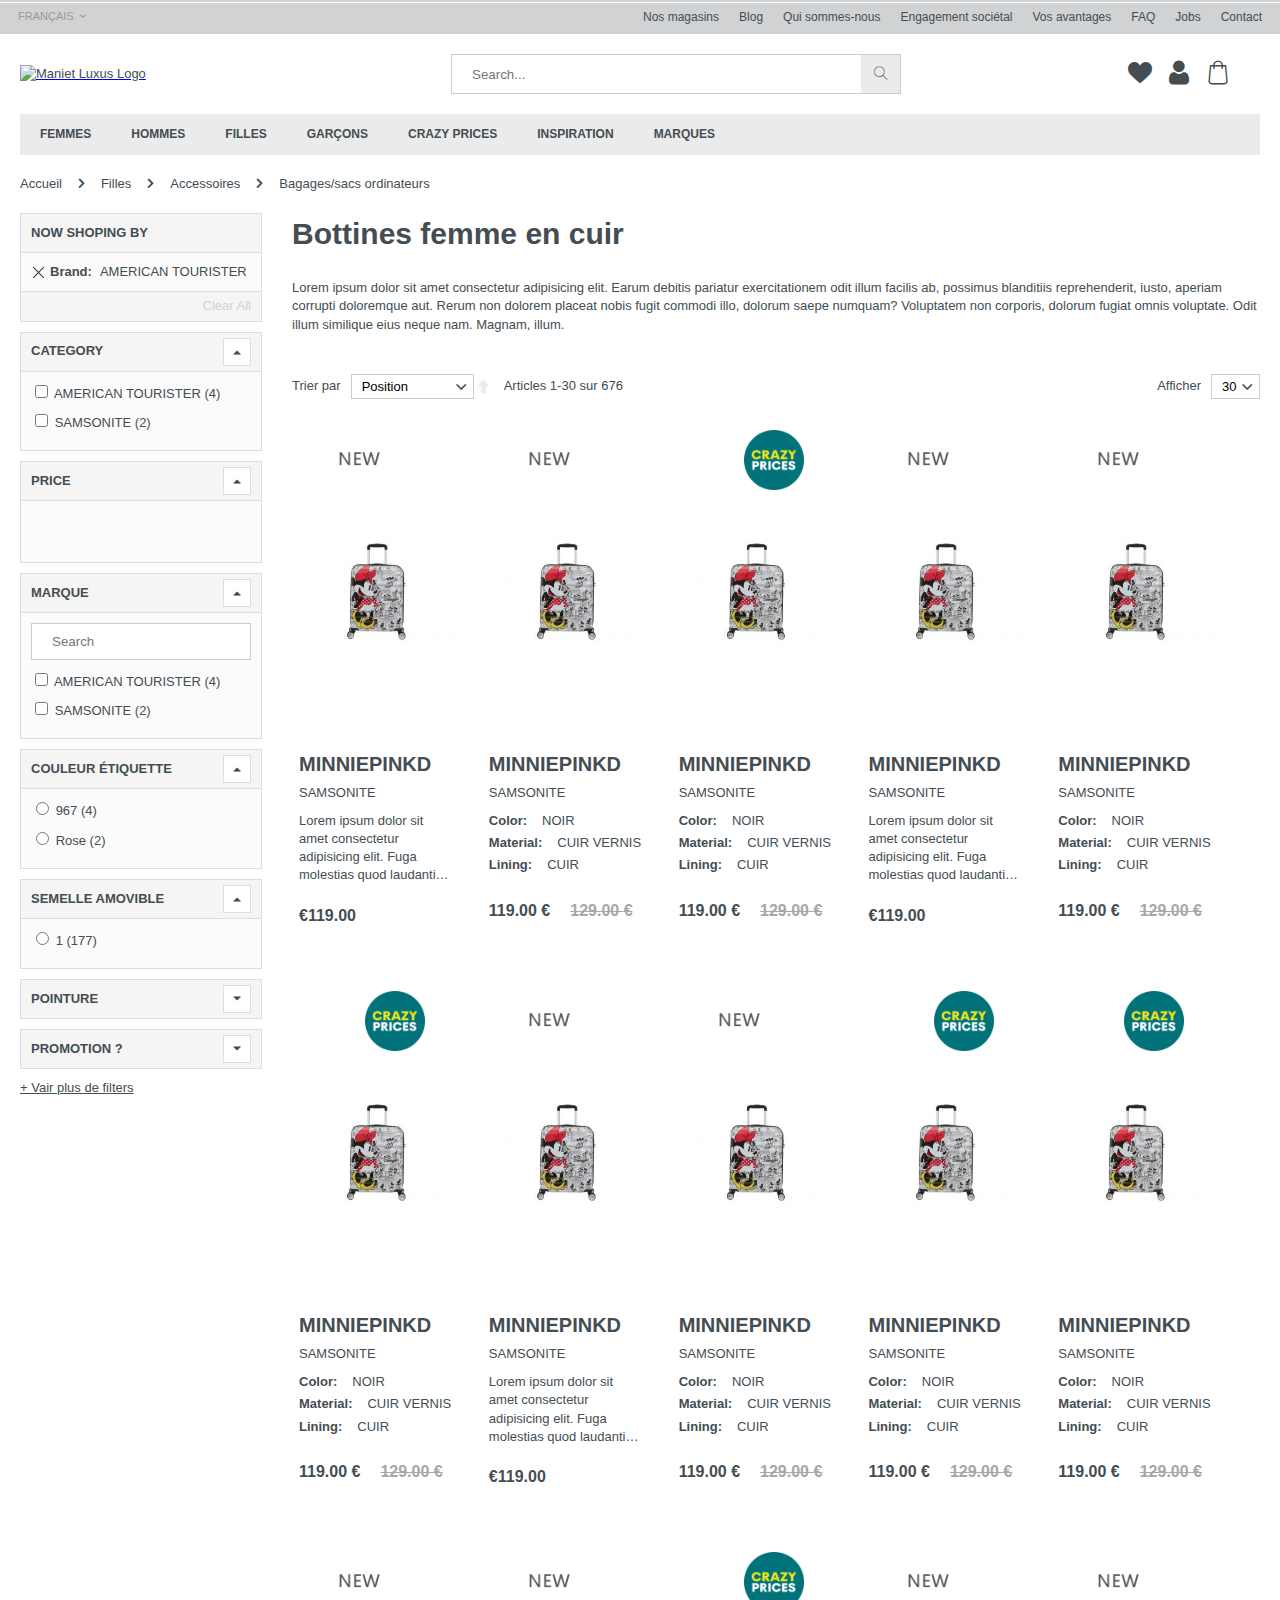
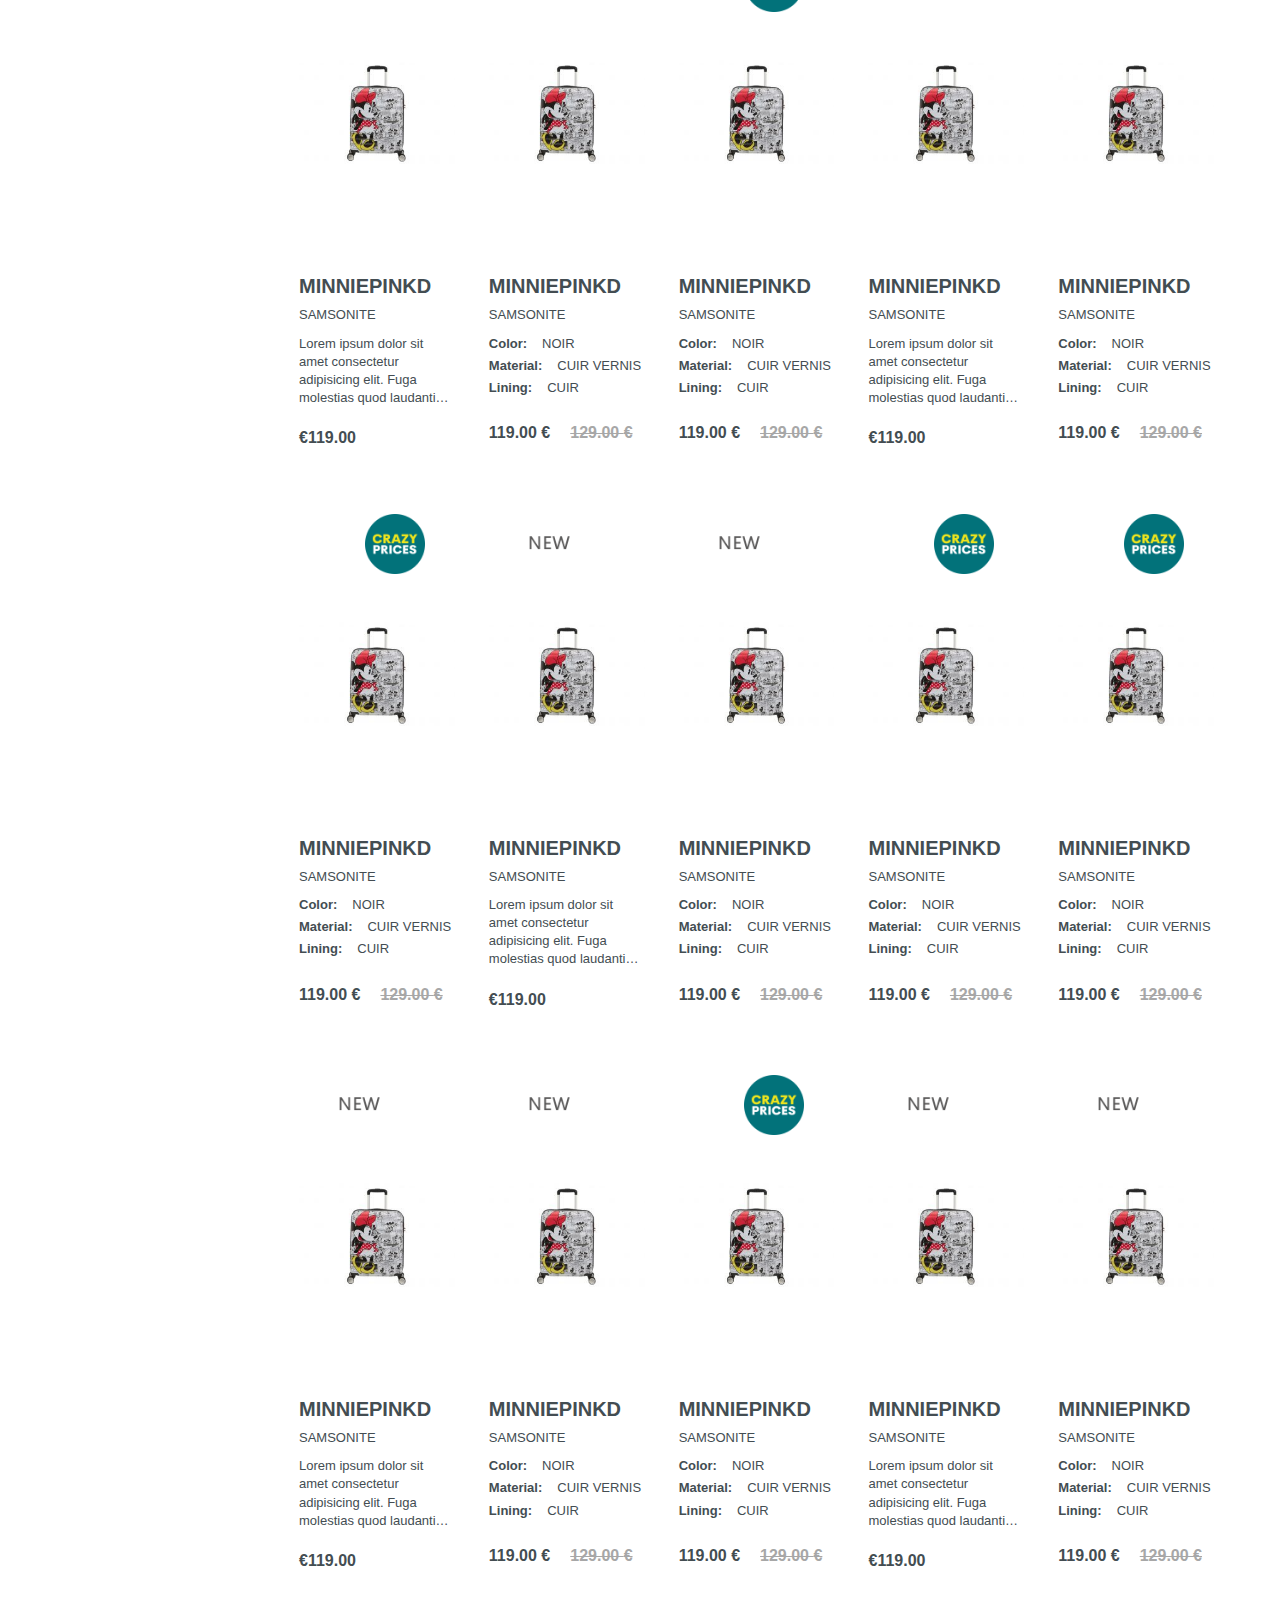
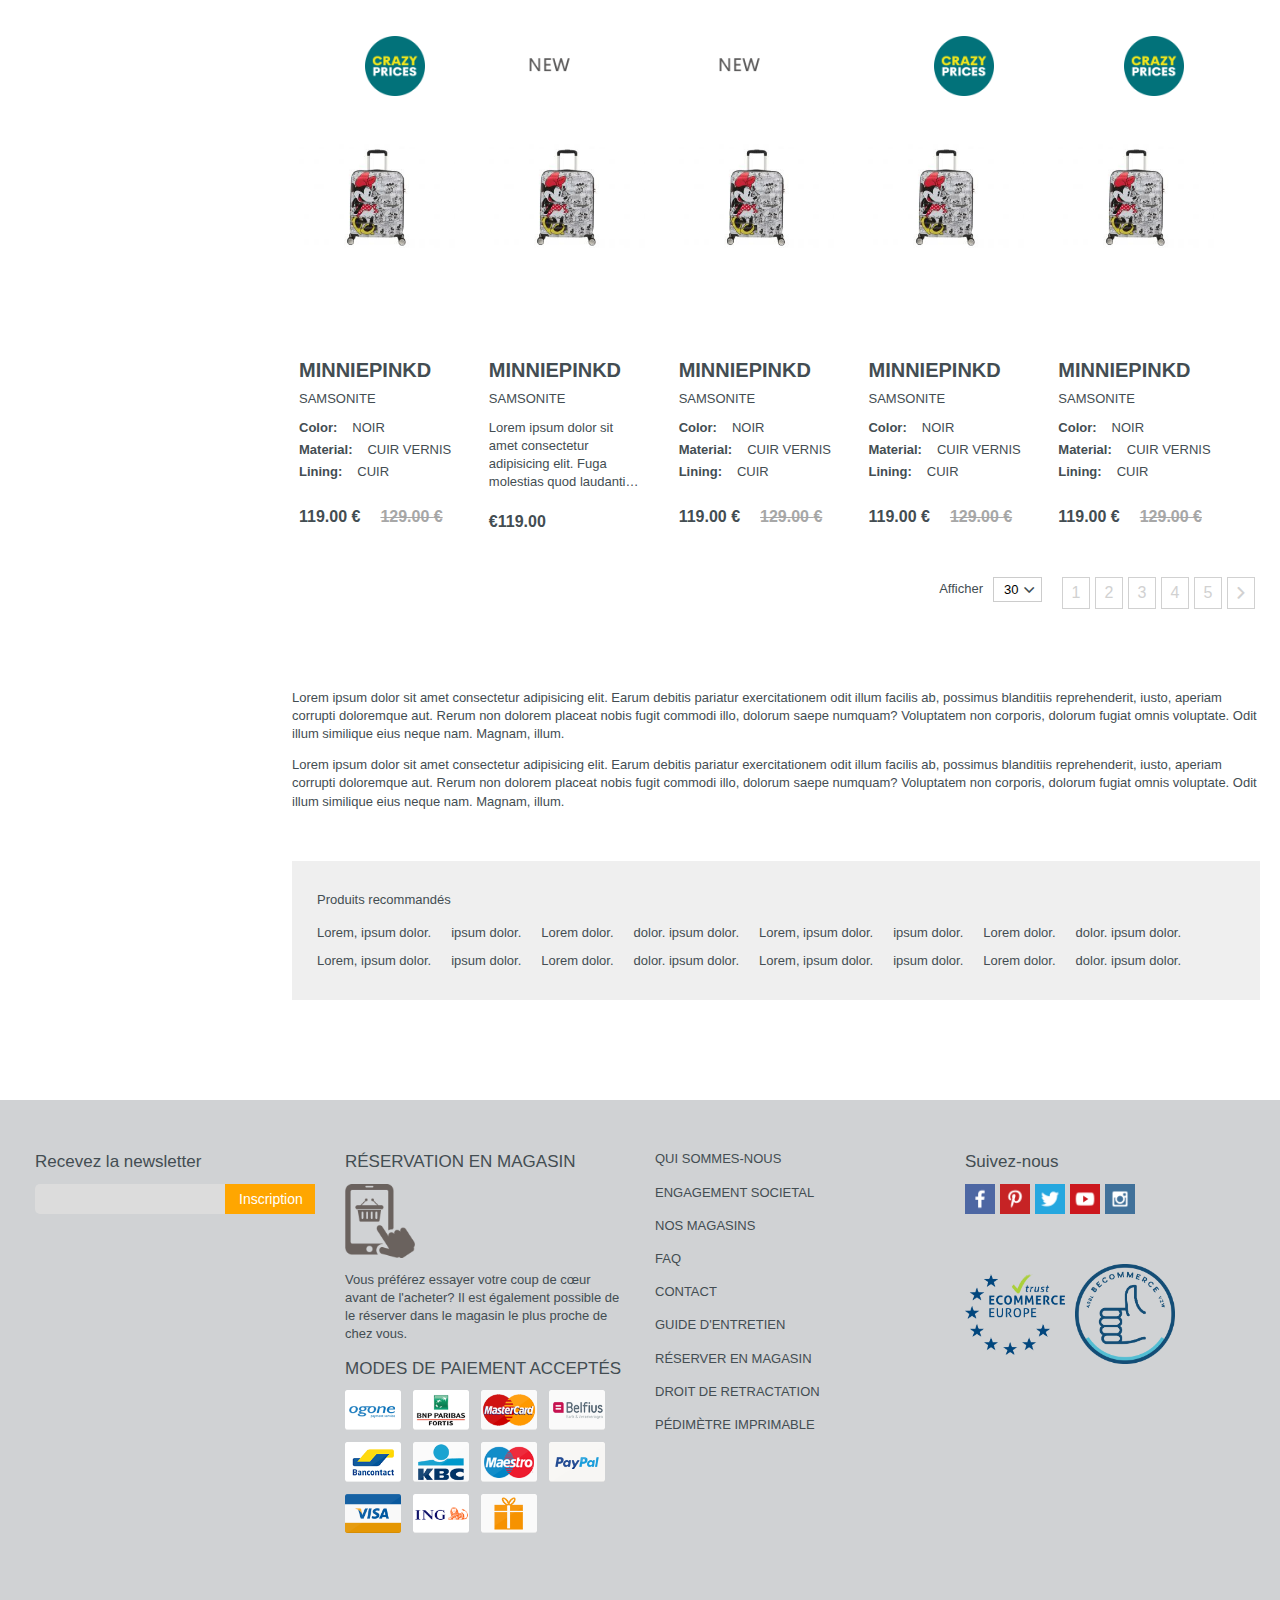
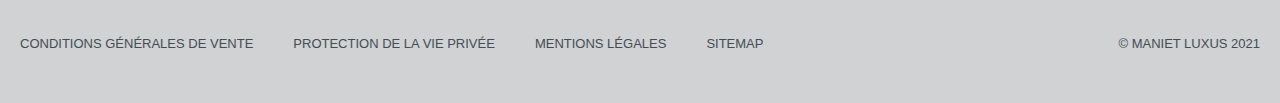
==== commit 3693e600: "search on mobile" ====
--- a/index.html
+++ b/index.html
@@ -164,7 +164,7 @@
         </div>
 
         <div class="sidebar-item active">
-          <div class="sidebar-title active">BRAND
+          <div class="sidebar-title active">MARQUE
             <button class="sidebar-toggle">
               <i class="icon-triangle"></i>
             </button>
@@ -1623,23 +1623,22 @@
   <footer class="footer">
     <div class="row">
       <div class="footer-column newsletter-column">
-        <div class="footer-title">Subscribe to our newsletter</div>
+        <div class="footer-title">Recevez la newsletter</div>
         <form action="">
           <div class="newsletter form-group">
             <input type="email" name="newsletter" required>
-            <button type="submit">Subscribe</button>
+            <button type="submit">Inscription</button>
           </div>
         </form>
       </div>
       <div class="footer-column">
-        <div class="footer-title">IN-STORE RESERVATION</div>
+        <div class="footer-title">RÉSERVATION EN MAGASIN</div>
         <div class="footer-payment">
           <div class="icon-phone">
             <img src="img/collect.png" alt="">
           </div>
-          <p>Don't pay right now! </p>
-          <p>Order your pair of shoes in the store you want.</p>
-          <div class="footer-title">ACCEPTED PAYMENT METHODS</div>
+          <p>Vous préférez essayer votre coup de cœur avant de l'acheter? Il est également possible de le réserver dans le magasin le plus proche de chez vous.</p>
+          <div class="footer-title">MODES DE PAIEMENT ACCEPTÉS</div>
           <div class="payment-icons">
             <img src="./img/ogone.png" alt="ogone logo">
             <img src="./img/bnp.png" alt="bnp logo">
@@ -1657,17 +1656,19 @@
       </div>
       <div class="footer-column">
         <ul class="footer-list">
-          <li><a href="#" class="footer-link">ABOUT US</a></li>
+          <li><a href="#" class="footer-link">QUI SOMMES-NOUS</a></li>
+          <li><a href="#" class="footer-link">ENGAGEMENT SOCIETAL</a></li>
+          <li><a href="#" class="footer-link">NOS MAGASINS</a></li>
           <li><a href="#" class="footer-link">FAQ</a></li>
           <li><a href="#" class="footer-link">CONTACT</a></li>
-          <li><a href="#" class="footer-link">GIFT CARD</a></li>
-          <li><a href="#" class="footer-link">MAINTENANCE GUIDE</a></li>
-          <li><a href="#" class="footer-link">IN-STORE RESERVATIONS</a></li>
-          <li><a href="#" class="footer-link">PRINT YOUR FOOT DISC</a></li>
+          <li><a href="#" class="footer-link">GUIDE D'ENTRETIEN</a></li>
+          <li><a href="#" class="footer-link">RÉSERVER EN MAGASIN</a></li>
+          <li><a href="#" class="footer-link">DROIT DE RETRACTATION</a></li>
+          <li><a href="#" class="footer-link">PÉDIMÈTRE IMPRIMABLE</a></li>
         </ul>
       </div>
       <div class="footer-column">
-        <div class="footer-title">Follow us</div>
+        <div class="footer-title">Suivez-nous</div>
         <div class="social-icons">
           <a class="social-link" href="#" target="_blank"><img src="./img/facebook-maniet.png" alt="facebook logo"></a>
           <a class="social-link" href="#" target="_blank"><img src="./img/pinterest-maniet.png"
@@ -1687,9 +1688,9 @@
     </div>
     <div class="row footer-bottom">
       <ul class="footer-nav">
-        <li><a class="footer-nav__link" href="#">GENERAL CONDITIONS OF SALE</a></li>
-        <li><a class="footer-nav__link" href="#">PRIVACY POLICY</a></li>
-        <li><a class="footer-nav__link" href="#">LEGAL NOTICE</a></li>
+        <li><a class="footer-nav__link" href="#">CONDITIONS GÉNÉRALES DE VENTE</a></li>
+        <li><a class="footer-nav__link" href="#">PROTECTION DE LA VIE PRIVÉE</a></li>
+        <li><a class="footer-nav__link" href="#">MENTIONS LÉGALES</a></li>
         <li><a class="footer-nav__link" href="#">SITEMAP</a></li>
       </ul>
       <div class="footer-copyright">
--- a/css/precss.css
+++ b/css/precss.css
@@ -204,15 +204,15 @@
   z-index: 202;
   background: #ffffff;
   box-shadow: 0 1px 2px rgba(0, 0, 0, 0.1);
-  padding: 5px 0 5px 200px;
+  padding: 0 0 0 200px;
   display: flex;
   align-items: center;
 }
 
 .header.scroll-header .header-logo {
   position: fixed;
-  width: 170px;
-  top: 10px;
+  width: 160px;
+  top: 6px;
   left: 20px;
   z-index: 203;
 }
@@ -848,6 +848,20 @@
 }
 
 @media (max-width: 992px) {
+  .header-menu li {
+    padding-left: 14px;
+  }
+  .header-categories .categories-link {
+    padding: 12px 10px;
+  }
+  .header.scroll-header .header-bottom {
+    padding: 0 0 0 160px;
+  }
+  .header.scroll-header .header-logo {
+    width: 130px;
+    top: 6px;
+    left: 20px;
+  }
   .product-item {
     width: 43%;
   }
@@ -877,7 +891,49 @@
   }
 }
 
+@media (min-width: 767px) {
+  .header-bottom {
+    padding-top: 0 !important;
+  }
+}
+
 @media (max-width: 767px) {
+  .header.scroll-header .header-bottom {
+    position: static;
+    width: auto;
+    left: -20px;
+    top: 0;
+    z-index: 90;
+    background: none;
+    box-shadow: none;
+    padding: 0;
+    display: none;
+    align-items: center;
+  }
+  .header.scroll-header .header-logo {
+    position: static;
+    width: 280px;
+    top: 10px;
+    left: 20px;
+    z-index: 90;
+  }
+  .header.scroll-header .header-cart {
+    position: static;
+    z-index: 90;
+    top: 10px;
+    right: 24px;
+  }
+  .header {
+    position: fixed;
+    top: 0;
+    left: 0;
+    width: 100%;
+    z-index: 204;
+    background: #ffffff;
+  }
+  .header-main {
+    padding: 10px 0;
+  }
   .header .lang-dropdown {
     top: 55px;
   }
@@ -894,8 +950,18 @@
   .header-search {
     margin: 0 0 0 auto;
   }
+  .header-search .form-control.open {
+    position: absolute;
+    display: block;
+    left: 0;
+    width: 100%;
+  }
   .search-link-mobile {
     text-decoration: none;
+    display: block;
+  }
+  .search-link-mobile i {
+    pointer-events: none;
   }
   .header-control {
     margin-right: 0;
@@ -914,6 +980,17 @@
   }
   .header-search .form-control {
     display: none;
+  }
+  .header-search .form-control.open {
+    z-index: 95;
+    top: 70px;
+    background: #ffffff;
+    width: 95%;
+    left: 2.5%;
+    padding: 0 0 10px 0;
+  }
+  .form-control.open button {
+    height: calc(100% - 10px);
   }
   .header-search .hidden-md {
     display: block;
@@ -1001,6 +1078,12 @@
   main {
     padding: 0 15px;
   }
+  .product-item {
+    border: none;
+  }
+  .product-item:hover {
+    border: none;
+  }
   .products-filters {
     flex-direction: column;
     align-items: flex-start;
@@ -1018,7 +1101,7 @@
     display: none;
   }
   .lang {
-    margin-bottom: 30px;
+    margin: 25px 0 30px 0;
   }
   .header-menu, .header-categories {
     flex-direction: column;
@@ -1085,6 +1168,9 @@
 }
 
 @media (max-width: 576px) {
+  .header-search .form-control.open {
+    top: 47px;
+  }
   .header-logo {
     width: 100%;
     margin-right: 10px;
@@ -1096,6 +1182,7 @@
   .product-item {
     width: 43%;
     padding: 20px 4px;
+    border: none !important;
   }
   .product-item .product-price {
     align-items: flex-start;
@@ -1105,16 +1192,7 @@
     margin: 20px 0 0 0;
   }
   .product-item .product-options {
-    display: none;
-  }
-  .product-item:hover .product-options {
-    display: none;
-  }
-  .product-item {
-    border: none;
-  }
-  .product-sizes {
-    display: none;
+    display: none !important;
   }
   .product-pagination {
     flex-direction: column-reverse;
